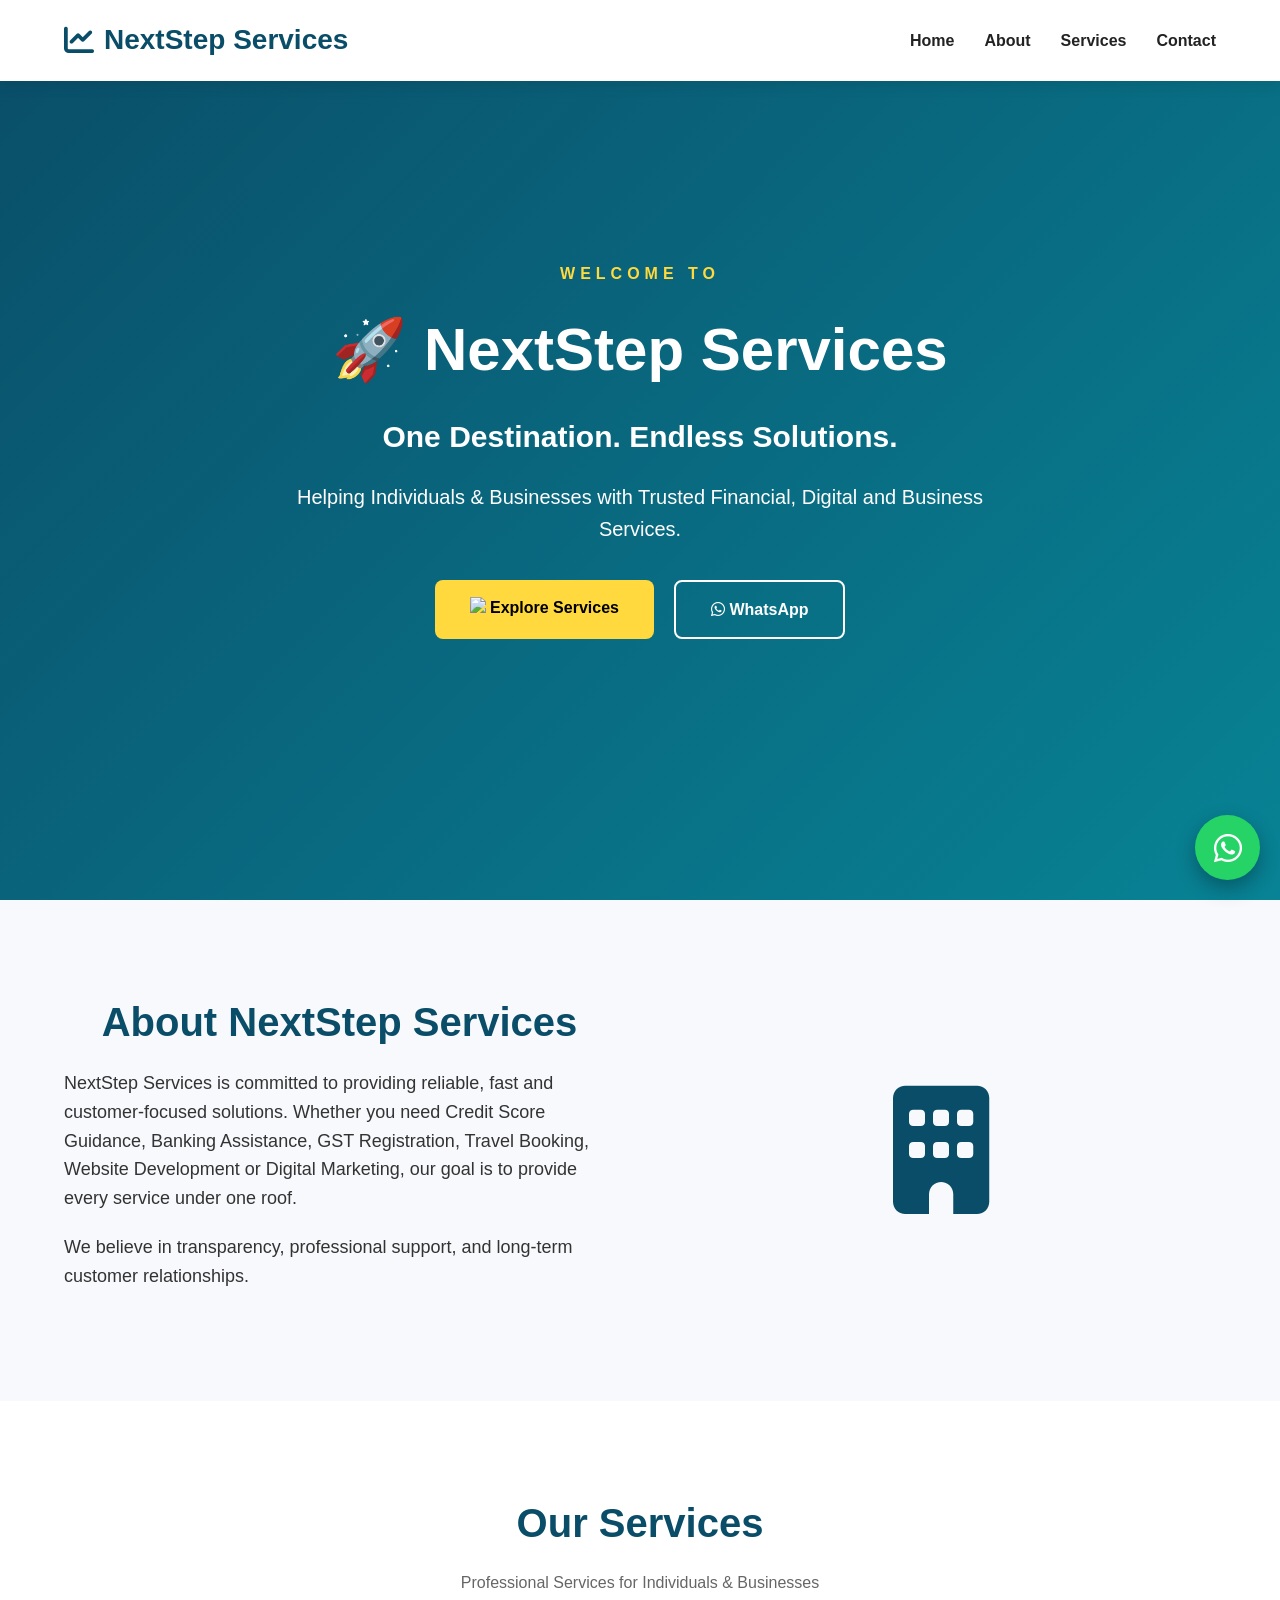
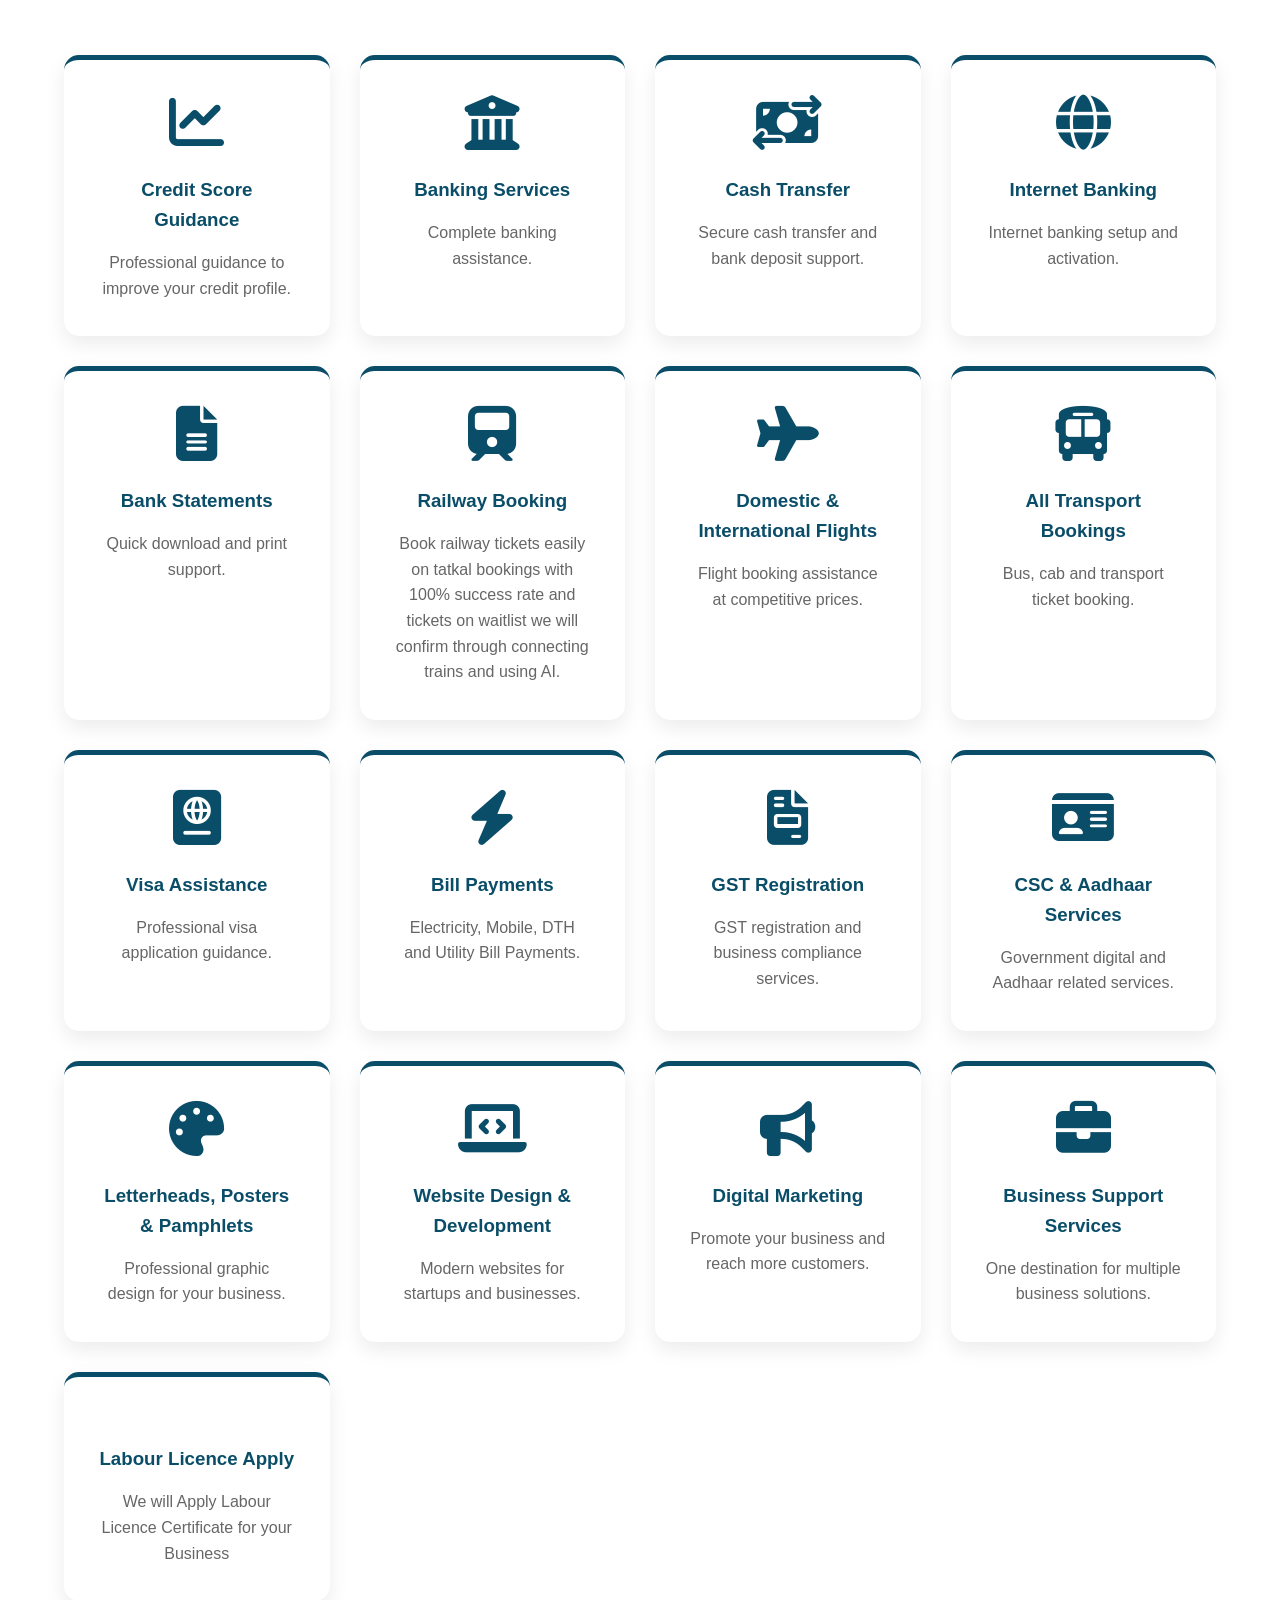
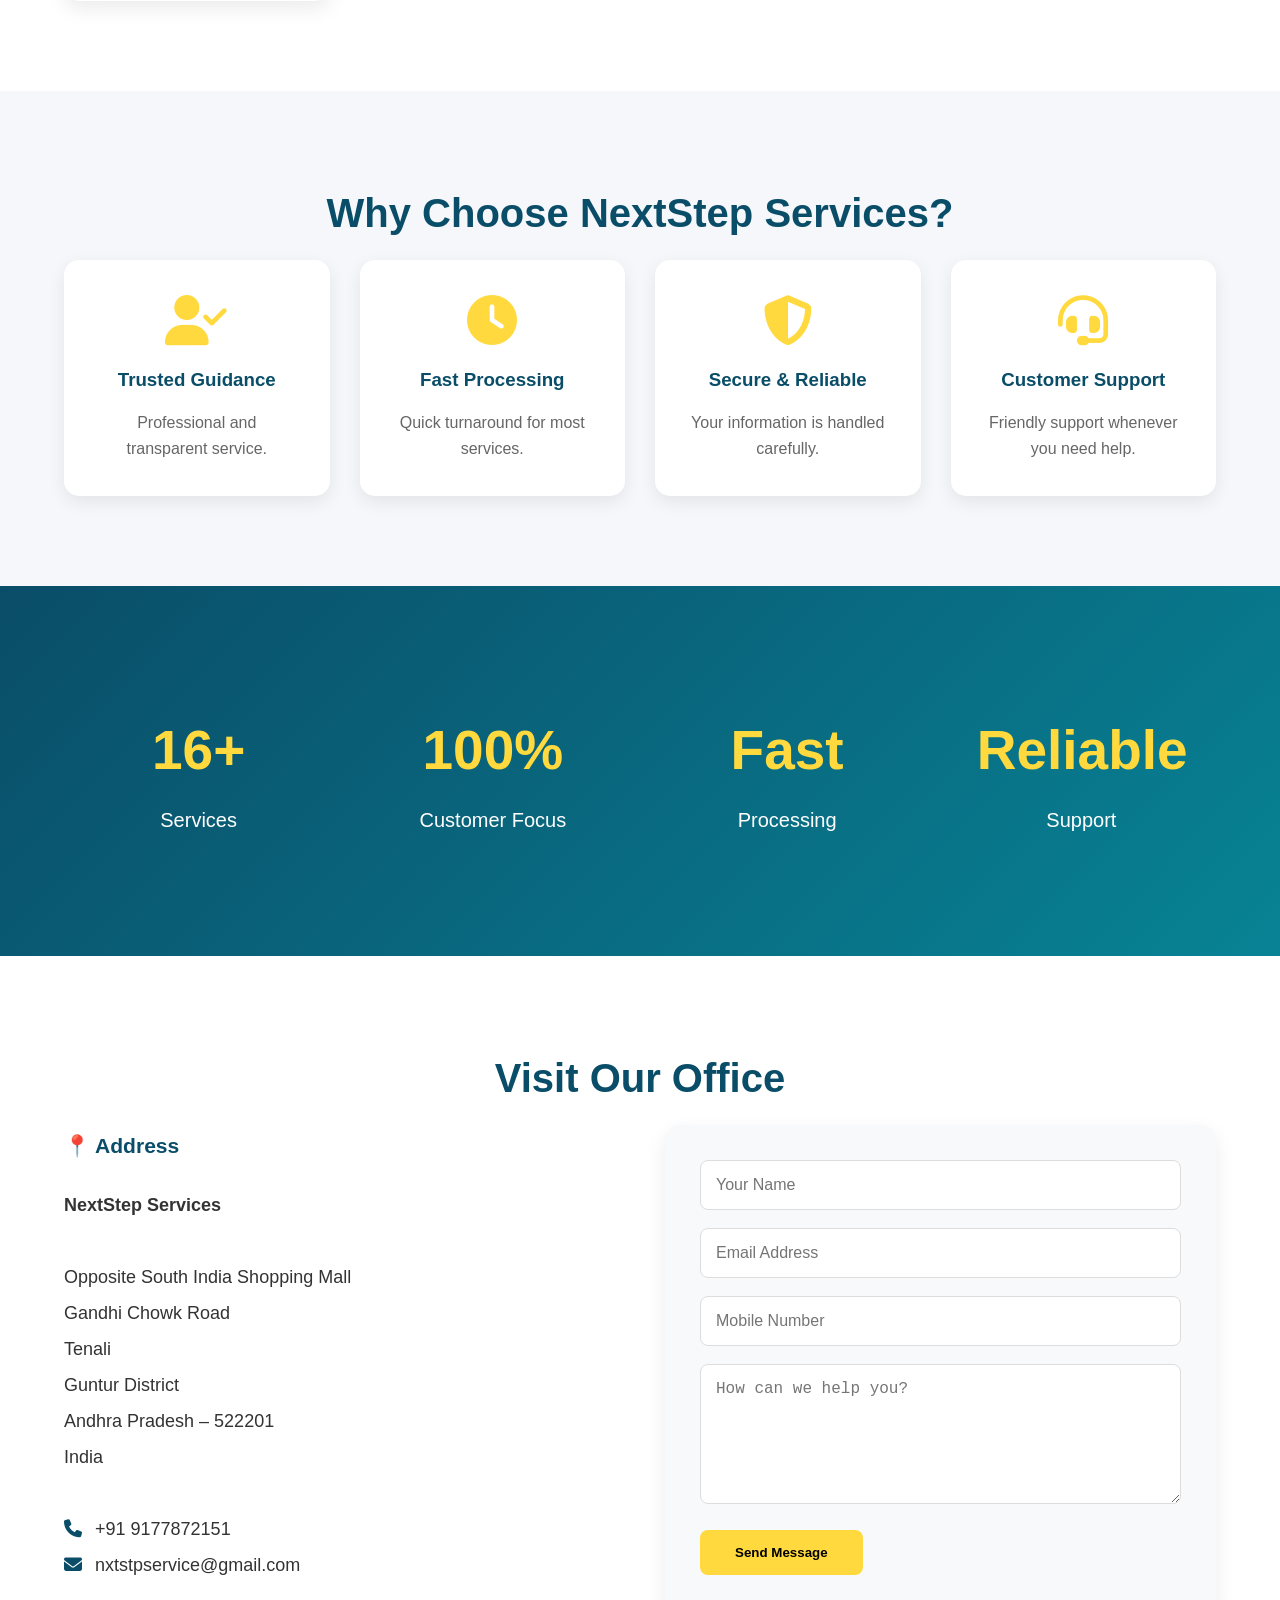
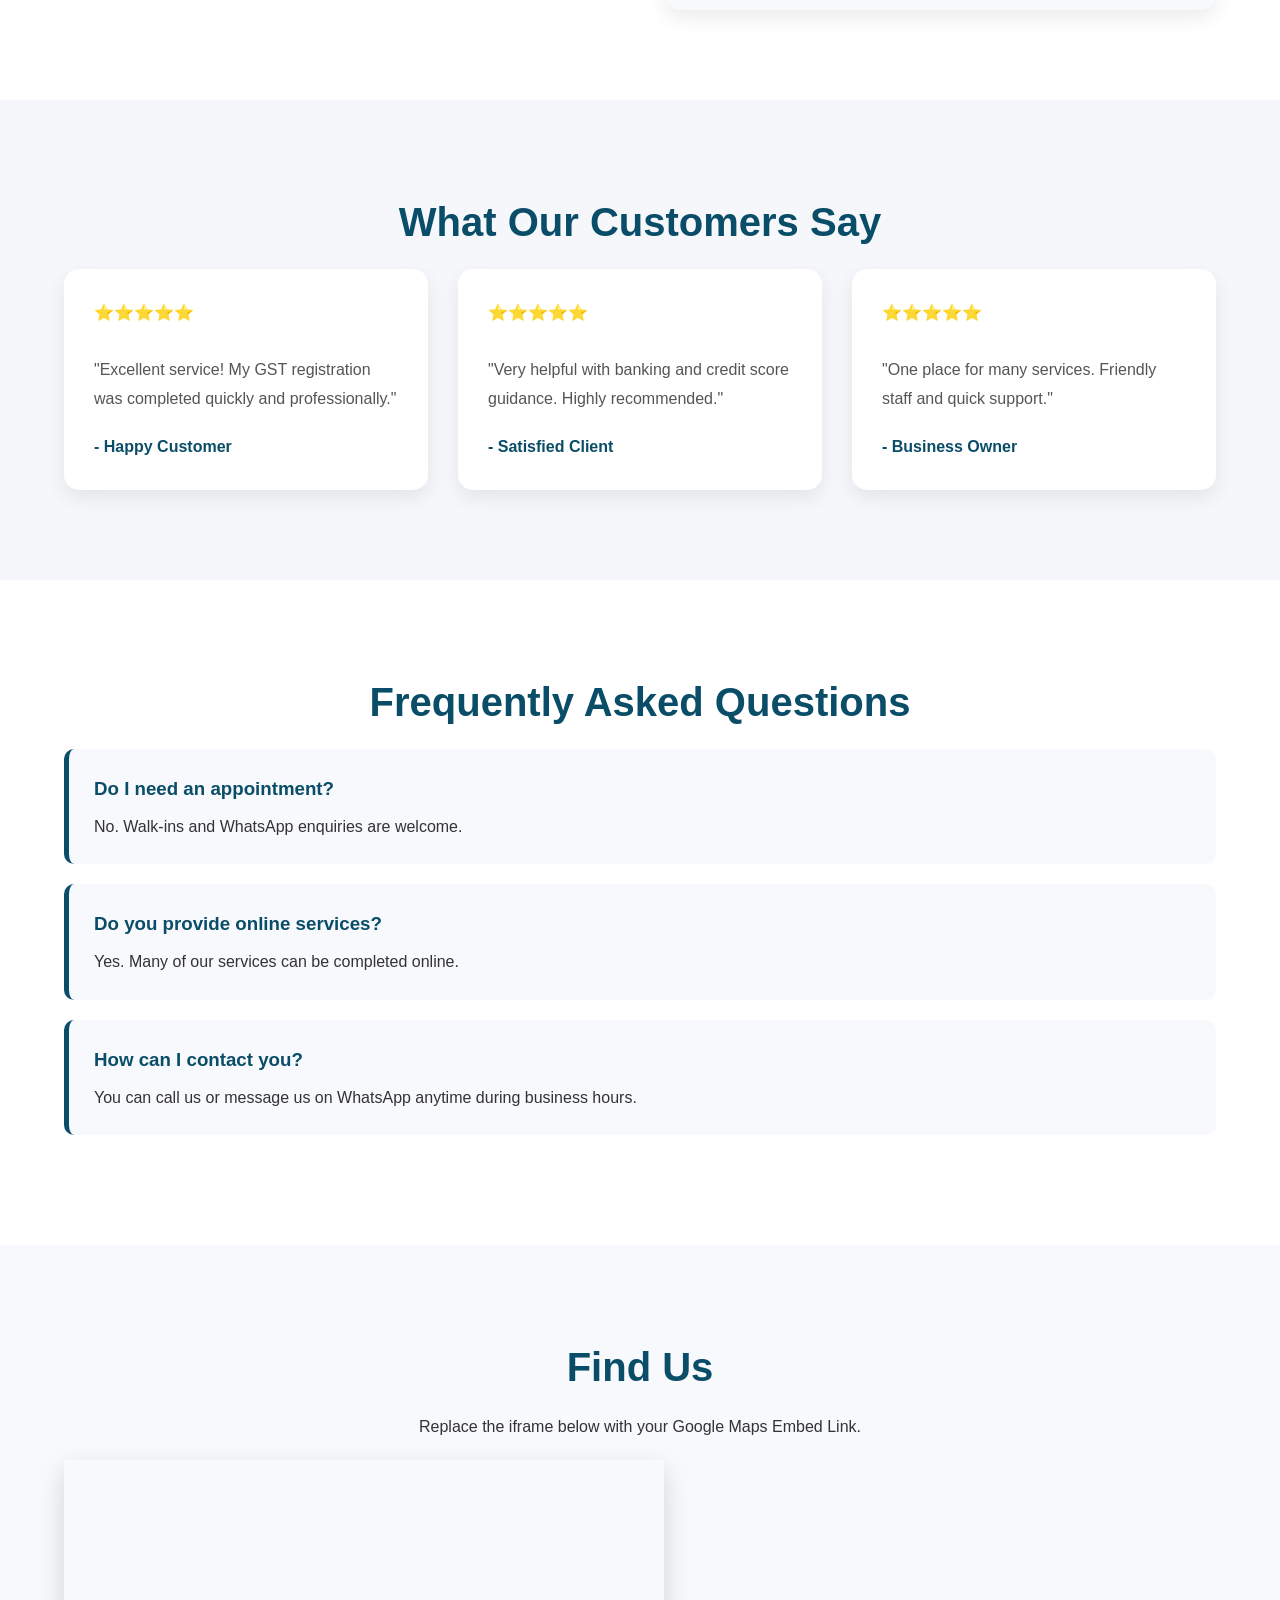
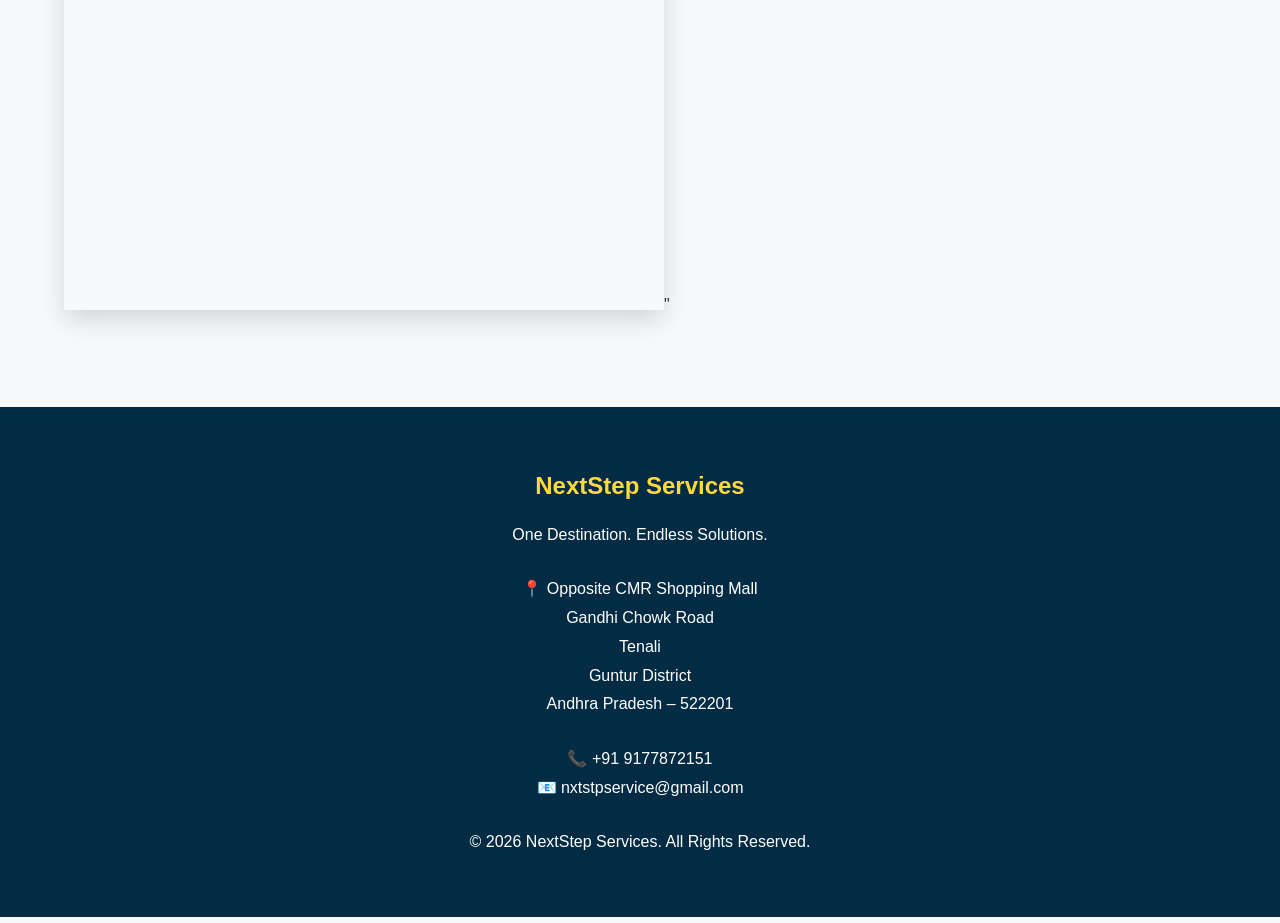
==== index.html @ 7cd2a440 "Update index.html" ====
<!DOCTYPE html>
<html lang="en">

<head>

    <meta charset="UTF-8">

    <meta name="viewport" content="width=device-width, initial-scale=1.0">

    <title>NextStep Services | One Destination. Endless Solutions.</title>

    <meta name="description"
        content="NextStep Services provides Credit Score Guidance, Banking Services, GST Registration, Railway & Flight Booking, Website Development, Digital Marketing and many more business solutions.">

    <meta name="keywords"
        content="Credit Score, Banking, GST, Website, Digital Marketing, Railway Booking, Flight Booking, Aadhaar, CSC">

    <meta name="author" content="NextStep Services">

    <link rel="stylesheet" href="style.css">

    <link rel="stylesheet"
        href="https://cdnjs.cloudflare.com/ajax/libs/font-awesome/6.6.0/css/all.min.css">

</head>

<body>

<header class="header">

<div class="container">

<div class="logo">

<i class="fa-solid fa-chart-line"></i>

<h2>NextStep Services</h2>

</div>

<nav class="navbar">

<ul>

<li><a href="#home">Home</a></li>

<li><a href="#about">About</a></li>

<li><a href="#services">Services</a></li>

<li><a href="#contact">Contact</a></li>

</ul>

</nav>

<div class="menu-btn">

<i class="fa-solid fa-bars"></i>

</div>

</div>

</header>

<section class="hero" id="home">

<div class="hero-content">

<h4>WELCOME TO</h4>

<h1>🚀 NextStep Services</h1>

<h3>One Destination. Endless Solutions.</h3>

<p>

Helping Individuals & Businesses with Trusted Financial,

Digital and Business Services.

</p>

<div class="hero-buttons">

<a href="#services" class="btn">
<img src="nextstep/officelogo.png">
Explore Services

</a>

<a href="https://wa.me/919177872151?text=Hello%20NextStep%20Services,%20I%20need%20information."

class="btn btn-outline">

<i class="fa-brands fa-whatsapp"></i>

WhatsApp

</a>

</div>

</div>

</section>

<section class="about" id="about">

<div class="container">

<div class="about-text">

<h2>About NextStep Services</h2>

<p>

NextStep Services is committed to providing reliable,

fast and customer-focused solutions.

Whether you need Credit Score Guidance,

Banking Assistance,

GST Registration,

Travel Booking,

Website Development

or Digital Marketing,

our goal is to provide every service under one roof.

</p>

<p>

We believe in transparency,

professional support,

and long-term customer relationships.

</p>

</div>

<div class="about-image">

<i class="fa-solid fa-building fa-8x"></i>

</div>

</div>

</section>

<section class="services" id="services">

<div class="container">

<h2>Our Services</h2>

<p class="section-subtitle">

Professional Services for Individuals & Businesses

</p>

<div class="services-grid">

<div class="service-card">

<i class="fa-solid fa-chart-line"></i>

<h3>Credit Score Guidance</h3>

<p>

Professional guidance to improve your credit profile.

</p>

</div>

<div class="service-card">

<i class="fa-solid fa-building-columns"></i>

<h3>Banking Services</h3>

<p>

Complete banking assistance.

</p>

</div>

<div class="service-card">

<i class="fa-solid fa-money-bill-transfer"></i>

<h3>Cash Transfer</h3>

<p>

Secure cash transfer and bank deposit support.

</p>

</div>

<div class="service-card">

<i class="fa-solid fa-globe"></i>

<h3>Internet Banking</h3>

<p>

Internet banking setup and activation.

</p>

</div>

<div class="service-card">

<i class="fa-solid fa-file-lines"></i>

<h3>Bank Statements</h3>

<p>

Quick download and print support.

</p>

</div>

<div class="service-card">

<i class="fa-solid fa-train"></i>

<h3>Railway Booking</h3>

<p>

Book railway tickets easily
on tatkal bookings with 100% success rate and
tickets on waitlist we will confirm
through connecting trains and using AI.

</p>

</div>
<div class="service-card">

    <i class="fa-solid fa-plane"></i>

    <h3>Domestic & International Flights</h3>

    <p>
        Flight booking assistance at competitive prices.
    </p>

</div>

<div class="service-card">

    <i class="fa-solid fa-bus"></i>

    <h3>All Transport Bookings</h3>

    <p>
        Bus, cab and transport ticket booking.
    </p>

</div>

<div class="service-card">

    <i class="fa-solid fa-passport"></i>

    <h3>Visa Assistance</h3>

    <p>
        Professional visa application guidance.
    </p>

</div>

<div class="service-card">

    <i class="fa-solid fa-bolt"></i>

    <h3>Bill Payments</h3>

    <p>
        Electricity, Mobile, DTH and Utility Bill Payments.
    </p>

</div>

<div class="service-card">

    <i class="fa-solid fa-file-invoice"></i>

    <h3>GST Registration</h3>

    <p>
        GST registration and business compliance services.
    </p>

</div>

<div class="service-card">

    <i class="fa-solid fa-id-card"></i>

    <h3>CSC & Aadhaar Services</h3>

    <p>
        Government digital and Aadhaar related services.
    </p>

</div>

<div class="service-card">

    <i class="fa-solid fa-palette"></i>

    <h3>Letterheads, Posters & Pamphlets</h3>

    <p>
        Professional graphic design for your business.
    </p>

</div>

<div class="service-card">

    <i class="fa-solid fa-laptop-code"></i>

    <h3>Website Design & Development</h3>

    <p>
        Modern websites for startups and businesses.
    </p>

</div>

<div class="service-card">

    <i class="fa-solid fa-bullhorn"></i>

    <h3>Digital Marketing</h3>

    <p>
        Promote your business and reach more customers.
    </p>

</div>

<div class="service-card">

    <i class="fa-solid fa-briefcase"></i>

    <h3>Business Support Services</h3>

    <p>
        One destination for multiple business solutions.
    </p>
</div>
    
<div class="service-card">

<i class="fa-solid fa-helmet-saftey"></i>

<h3>Labour Licence Apply</h3>
    
<p>
    We will Apply Labour Licence 
    Certificate for your Business 
   </p>
</div>

</div>

</div>

</section>

<section class="why-us">

<div class="container">

<h2>Why Choose NextStep Services?</h2>

<div class="why-grid">

<div class="why-card">

<i class="fa-solid fa-user-check"></i>

<h3>Trusted Guidance</h3>

<p>Professional and transparent service.</p>

</div>

<div class="why-card">

<i class="fa-solid fa-clock"></i>

<h3>Fast Processing</h3>

<p>Quick turnaround for most services.</p>

</div>

<div class="why-card">

<i class="fa-solid fa-shield-halved"></i>

<h3>Secure & Reliable</h3>

<p>Your information is handled carefully.</p>

</div>

<div class="why-card">

<i class="fa-solid fa-headset"></i>

<h3>Customer Support</h3>

<p>Friendly support whenever you need help.</p>

</div>

</div>

</div>

</section>

<section class="stats">

<div class="container">

<div class="stat-box">

<h2>16+</h2>

<p>Services</p>

</div>

<div class="stat-box">

<h2>100%</h2>

<p>Customer Focus</p>

</div>

<div class="stat-box">

<h2>Fast</h2>

<p>Processing</p>

</div>

<div class="stat-box">

<h2>Reliable</h2>

<p>Support</p>

</div>

</div>

</section>

<section class="contact" id="contact">

<div class="container">

<h2>Visit Our Office</h2>

<div class="contact-grid">

<div class="contact-info">

<h3>📍 Address</h3>

<p>

<strong>NextStep Services</strong><br><br>

Opposite South India Shopping Mall<br>

Gandhi Chowk Road<br>

Tenali<br>

Guntur District<br>

Andhra Pradesh – 522201<br>

India

</p>

<br>

<p>

<i class="fa-solid fa-phone"></i>

+91 9177872151

</p>

<p>

<i class="fa-solid fa-envelope"></i>

nxtstpservice@gmail.com

</p>

</div>

<div class="contact-form">

<form>

<input type="text" placeholder="Your Name">

<input type="email" placeholder="Email Address">

<input type="tel" placeholder="Mobile Number">

<textarea rows="6" placeholder="How can we help you?"></textarea>

<button type="submit" class="btn">

Send Message

</button>

</form>

</div>

</div>

</div>

</section>
<!-- Testimonials -->

<section class="testimonials">

<div class="container">

<h2>What Our Customers Say</h2>

<div class="testimonial-grid">

<div class="testimonial-card">

<p>
⭐⭐⭐⭐⭐
<br><br>
"Excellent service! My GST registration was completed quickly and professionally."
</p>

<h4>- Happy Customer</h4>

</div>

<div class="testimonial-card">

<p>
⭐⭐⭐⭐⭐
<br><br>
"Very helpful with banking and credit score guidance. Highly recommended."
</p>

<h4>- Satisfied Client</h4>

</div>

<div class="testimonial-card">

<p>
⭐⭐⭐⭐⭐
<br><br>
"One place for many services. Friendly staff and quick support."
</p>

<h4>- Business Owner</h4>

</div>

</div>

</div>

</section>

<!-- FAQ -->

<section class="faq">

<div class="container">

<h2>Frequently Asked Questions</h2>

<div class="faq-item">

<h3>Do I need an appointment?</h3>

<p>No. Walk-ins and WhatsApp enquiries are welcome.</p>

</div>

<div class="faq-item">

<h3>Do you provide online services?</h3>

<p>Yes. Many of our services can be completed online.</p>

</div>

<div class="faq-item">

<h3>How can I contact you?</h3>

<p>You can call us or message us on WhatsApp anytime during business hours.</p>

</div>

</div>

</section>

<!-- Google Maps -->

<section class="map">

<div class="container">

<h2>Find Us</h2>

<p style="text-align:center;margin-bottom:20px;">
Replace the iframe below with your Google Maps Embed Link.
</p>

<iframe

src="https://www.google.com/maps/embed?pb=!1m18!1m12!1m3!1d239.41814450536015!2d80.65019622445107!3d16.236353128249597!2m3!1f0!2f0!3f0!3m2!1i1024!2i768!4f13.1!3m3!1m2!1s0x3a4a0794a7292849%3A0xc14060436b90afef!2sNextstep%20Services!5e0!3m2!1sen!2sin!4v1786428287314!5m2!1sen!2sin"
    width="600"
    height="450" 
    style="border:0;"
    allowfullscreen="" 
    loading="lazy" 
    referrerpolicy="strict-origin-when-cross-origin
    "></iframe>"



</div>

</section>

<!-- Footer -->

<footer>

<div class="container">

<h2>NextStep Services</h2>

<p>

One Destination. Endless Solutions.

</p>

<br>

<p>

📍 Opposite CMR Shopping Mall

<br>

Gandhi Chowk Road

<br>

Tenali

<br>

Guntur District

<br>

Andhra Pradesh – 522201

</p>

<br>

<p>

📞 +91 9177872151

</p>

<p>

📧 nxtstpservice@gmail.com

</p>

<br>

<p>

© 2026 NextStep Services

</p>

</div>

</footer>

<!-- Floating WhatsApp -->

<a href="https://wa.me/919177872151?text=Hello%20NextStep%20Services,%20I%20need%20information."

class="whatsapp">

<i class="fa-brands fa-whatsapp"></i>

</a>

<!-- Scroll To Top -->

<button id="topBtn">

<i class="fa-solid fa-arrow-up"></i>

</button>

<script src="script.js"></script>

</body>

</html>
---- style.css ----
/* ==========================================
   NEXTSTEP SERVICES
   STYLE.CSS - PART 2A
========================================== */

*{
    margin:0;
    padding:0;
    box-sizing:border-box;
    scroll-behavior:smooth;
}

body{
    font-family:Arial, Helvetica, sans-serif;
    background:#f7f9fc;
    color:#333;
    line-height:1.6;
}

/* Container */

.container{
    width:90%;
    max-width:1200px;
    margin:auto;
}

/* Header */

.header{

    position:fixed;

    top:0;

    width:100%;

    background:white;

    box-shadow:0 3px 15px rgba(0,0,0,.1);

    z-index:1000;

}

.header .container{

    display:flex;

    justify-content:space-between;

    align-items:center;

    padding:18px 0;

}

.logo{

    display:flex;

    align-items:center;

    gap:10px;

}

.logo i{

    color:#0A4D68;

    font-size:30px;

}

.logo h2{

    color:#0A4D68;

    font-size:28px;

}

/* Navigation */

.navbar ul{

    display:flex;

    list-style:none;

    gap:30px;

}

.navbar a{

    text-decoration:none;

    color:#222;

    font-weight:bold;

    transition:.3s;

}

.navbar a:hover{

    color:#0A4D68;

}

.menu-btn{

    display:none;

    font-size:30px;

    cursor:pointer;

}

/* Hero */

.hero{

    min-height:100vh;

    display:flex;

    justify-content:center;

    align-items:center;

    text-align:center;

    background:linear-gradient(135deg,#0A4D68,#088395);

    color:white;

    padding:120px 20px;

}

.hero h4{

    letter-spacing:5px;

    margin-bottom:15px;

    color:#FFD93D;

}

.hero h1{

    font-size:60px;

    margin-bottom:15px;

}

.hero h3{

    font-size:30px;

    margin-bottom:20px;

}

.hero p{

    max-width:700px;

    margin:auto;

    margin-bottom:35px;

    font-size:20px;

}

/* Buttons */

.hero-buttons{

    display:flex;

    justify-content:center;

    gap:20px;

    flex-wrap:wrap;

}

.btn{

    display:inline-block;

    padding:15px 35px;

    background:#FFD93D;

    color:black;

    text-decoration:none;

    border-radius:8px;

    font-weight:bold;

    transition:.3s;

    border:none;

    cursor:pointer;

}

.btn:hover{

    background:white;

    transform:translateY(-5px);

}

.btn-outline{

    background:transparent;

    border:2px solid white;

    color:white;

}

.btn-outline:hover{

    background:white;

    color:#0A4D68;

}

/* Section */

section{

    padding:90px 0;

}

section h2{

    text-align:center;

    color:#0A4D68;

    font-size:40px;

    margin-bottom:15px;

}

.section-subtitle{

    text-align:center;

    color:#666;

    margin-bottom:60px;

}

/* About */

.about .container{

    display:grid;

    grid-template-columns:1fr 1fr;

    gap:50px;

    align-items:center;

}

.about-text p{

    margin-bottom:20px;

    font-size:18px;

}

.about-image{

    text-align:center;

    color:#0A4D68;

}
/* ==========================================
   NEXTSTEP SERVICES
   STYLE.CSS - PART 2B
========================================== */

/* Services */

.services{
    background:#ffffff;
}

.services-grid{
    display:grid;
    grid-template-columns:repeat(auto-fit,minmax(260px,1fr));
    gap:30px;
}

.service-card{

    background:white;

    padding:35px;

    border-radius:15px;

    text-align:center;

    box-shadow:0 8px 20px rgba(0,0,0,.08);

    transition:.35s;

    border-top:5px solid #0A4D68;

}

.service-card:hover{

    transform:translateY(-12px);

    box-shadow:0 20px 35px rgba(0,0,0,.15);

}

.service-card i{

    font-size:55px;

    color:#0A4D68;

    margin-bottom:25px;

}

.service-card:hover i{

    color:#FFD93D;

    transform:scale(1.1);

    transition:.3s;

}

.service-card h3{

    margin-bottom:15px;

    color:#0A4D68;

}

.service-card p{

    color:#666;

}

/* Why Choose Us */

.why-us{

    background:#f5f7fa;

}

.why-grid{

    display:grid;

    grid-template-columns:repeat(auto-fit,minmax(250px,1fr));

    gap:30px;

}

.why-card{

    background:white;

    border-radius:15px;

    padding:35px;

    text-align:center;

    box-shadow:0 6px 18px rgba(0,0,0,.08);

    transition:.3s;

}

.why-card:hover{

    background:#0A4D68;

    color:white;

    transform:translateY(-10px);

}

.why-card i{

    font-size:50px;

    color:#FFD93D;

    margin-bottom:20px;

}

.why-card:hover h3,
.why-card:hover p{

    color:white;

}

.why-card h3{

    margin-bottom:15px;

    color:#0A4D68;

}

.why-card p{

    color:#666;

}

/* Statistics */

.stats{

    background:linear-gradient(135deg,#0A4D68,#088395);

    color:white;

}

.stats .container{

    display:grid;

    grid-template-columns:repeat(auto-fit,minmax(220px,1fr));

    gap:25px;

}

.stat-box{

    text-align:center;

    padding:30px;

}

.stat-box h2{

    color:#FFD93D;

    font-size:55px;

    margin-bottom:10px;

}

.stat-box p{

    font-size:20px;

}

/* Contact */

.contact{

    background:white;

}

.contact-grid{

    display:grid;

    grid-template-columns:1fr 1fr;

    gap:50px;

    align-items:start;

}

.contact-info{

    font-size:18px;

    line-height:2;

}

.contact-info h3{

    color:#0A4D68;

    margin-bottom:20px;

}

.contact-info i{

    color:#0A4D68;

    margin-right:8px;

}

.contact-form{

    background:#f8f9fa;

    padding:35px;

    border-radius:15px;

    box-shadow:0 8px 20px rgba(0,0,0,.08);

}

.contact-form input,
.contact-form textarea{

    width:100%;

    padding:15px;

    margin-bottom:18px;

    border:1px solid #ddd;

    border-radius:8px;

    font-size:16px;

    outline:none;

}

.contact-form input:focus,
.contact-form textarea:focus{

    border-color:#0A4D68;

}
/* ==========================================
   NEXTSTEP SERVICES
   STYLE.CSS - PART 2C
========================================== */

/* Testimonials */

.testimonials{
    background:#f5f7fa;
}

.testimonial-grid{
    display:grid;
    grid-template-columns:repeat(auto-fit,minmax(300px,1fr));
    gap:30px;
}

.testimonial-card{
    background:white;
    padding:30px;
    border-radius:15px;
    box-shadow:0 8px 20px rgba(0,0,0,.08);
    transition:.3s;
}

.testimonial-card:hover{
    transform:translateY(-8px);
}

.testimonial-card h4{
    color:#0A4D68;
    margin-top:20px;
}

.testimonial-card p{
    color:#555;
    line-height:1.8;
}

/* FAQ */

.faq{
    background:white;
}

.faq-item{
    background:#f7f9fc;
    padding:25px;
    margin-bottom:20px;
    border-left:5px solid #0A4D68;
    border-radius:10px;
}

.faq-item h3{
    color:#0A4D68;
    margin-bottom:10px;
}

/* Map */

.map iframe{
    box-shadow:0 10px 25px rgba(0,0,0,.15);
}

/* Footer */

footer{
    background:#032B44;
    color:white;
    text-align:center;
    padding:60px 20px;
}

footer h2{
    color:#FFD93D;
    margin-bottom:15px;
}

footer p{
    line-height:1.8;
}

/* Floating WhatsApp */

.whatsapp{
    position:fixed;
    right:20px;
    bottom:20px;
    width:65px;
    height:65px;
    background:#25D366;
    color:white;
    border-radius:50%;
    display:flex;
    justify-content:center;
    align-items:center;
    font-size:32px;
    text-decoration:none;
    box-shadow:0 8px 20px rgba(0,0,0,.3);
    z-index:999;
    transition:.3s;
}

.whatsapp:hover{
    transform:scale(1.1);
}

/* Scroll To Top */

#topBtn{
    position:fixed;
    left:20px;
    bottom:20px;
    width:55px;
    height:55px;
    border:none;
    border-radius:50%;
    background:#0A4D68;
    color:white;
    cursor:pointer;
    font-size:20px;
    box-shadow:0 5px 15px rgba(0,0,0,.25);
    transition:.3s;
}

#topBtn:hover{
    background:#FFD93D;
    color:black;
}

/* Responsive */

@media(max-width:992px){

.about .container,
.contact-grid{

grid-template-columns:1fr;

text-align:center;

}

.navbar{

display:none;

}

.menu-btn{

display:block;

}

.hero h1{

font-size:45px;

}

.hero h3{

font-size:24px;

}

}

@media(max-width:768px){

.hero{

padding:100px 20px;

}

.hero h1{

font-size:36px;

}

.hero h3{

font-size:22px;

}

.hero p{

font-size:17px;

}

.logo h2{

font-size:22px;

}

section h2{

font-size:30px;

}

.btn{

width:100%;

max-width:300px;

}

.hero-buttons{

flex-direction:column;

align-items:center;

}

}

@media(max-width:480px){

.hero h1{

font-size:30px;

}

.hero h3{

font-size:20px;

}

.service-card,
.why-card,
.testimonial-card{

padding:25px;

}

}

/* Simple Fade Animation */

.service-card,
.why-card,
.stat-box,
.testimonial-card{

animation:fadeUp .8s ease;

}

@keyframes fadeUp{

from{

opacity:0;

transform:translateY(30px);

}

to{

opacity:1;

transform:translateY(0);

}

}
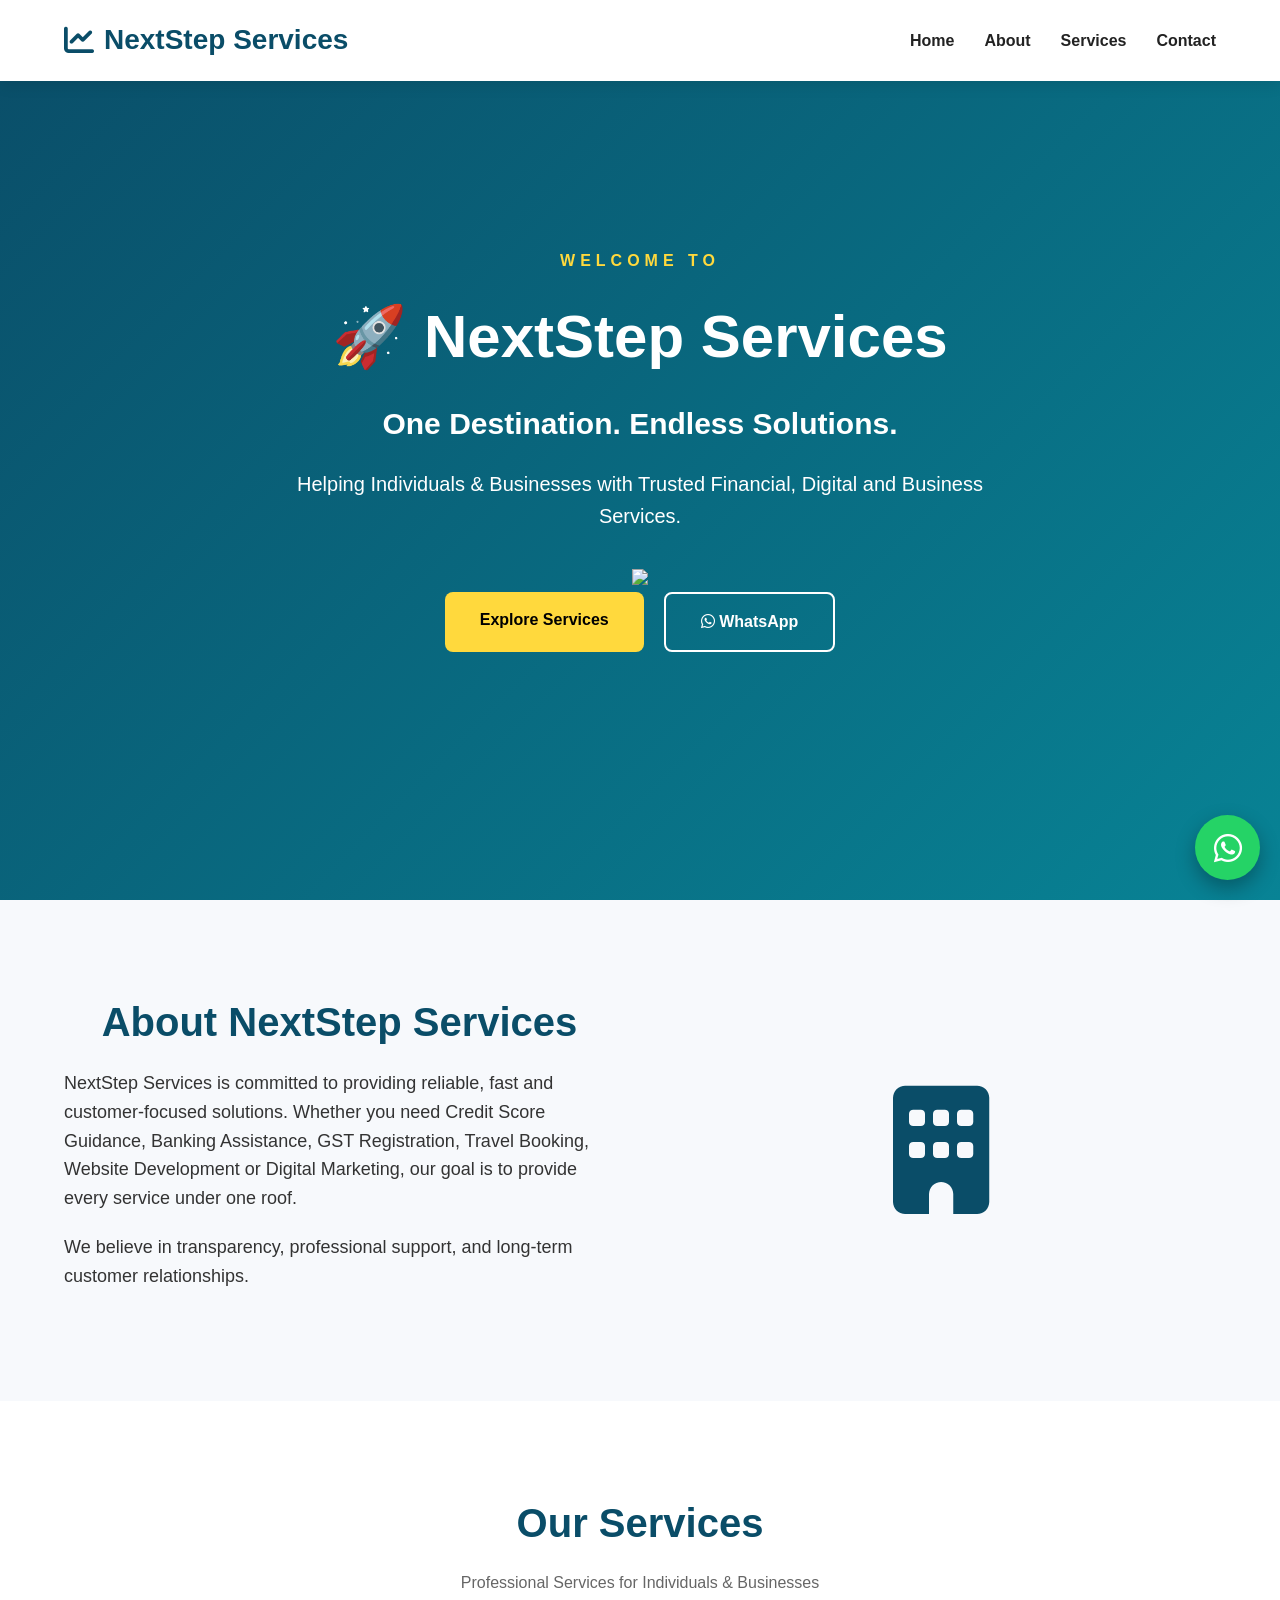
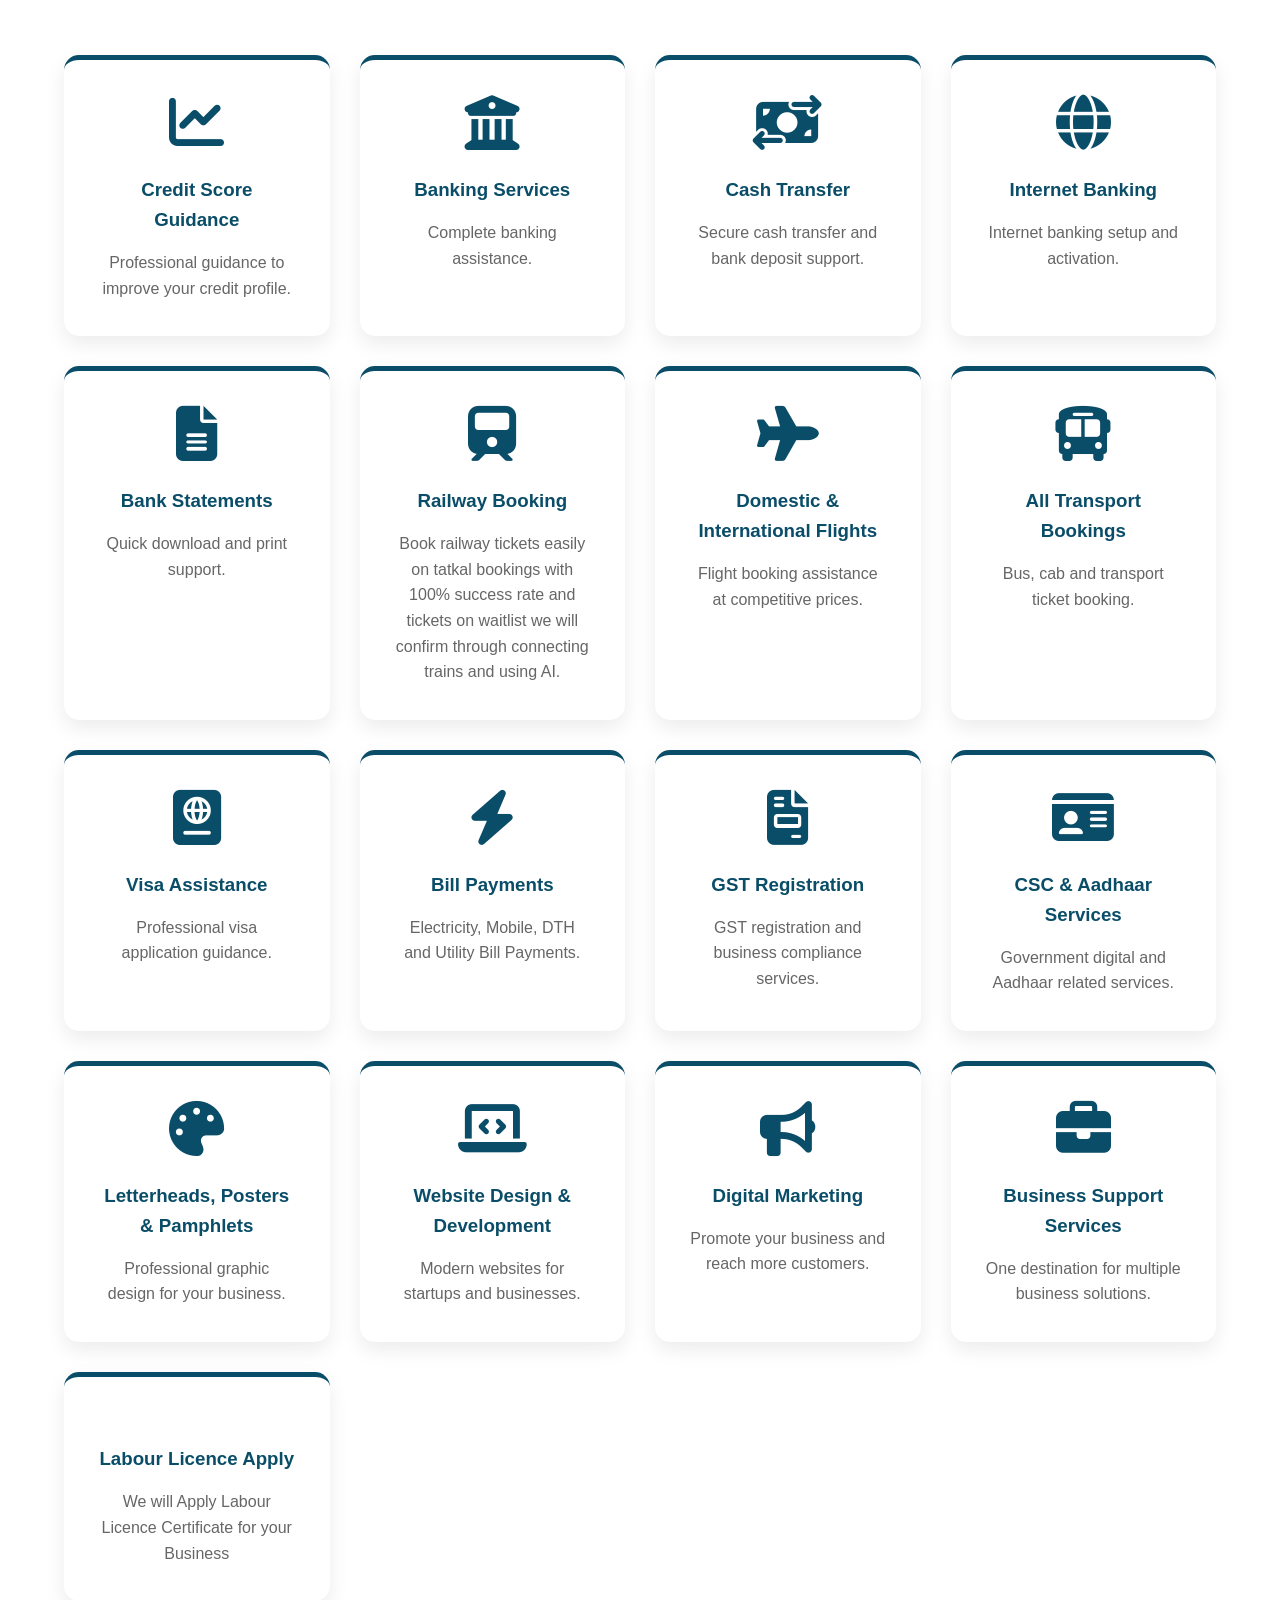
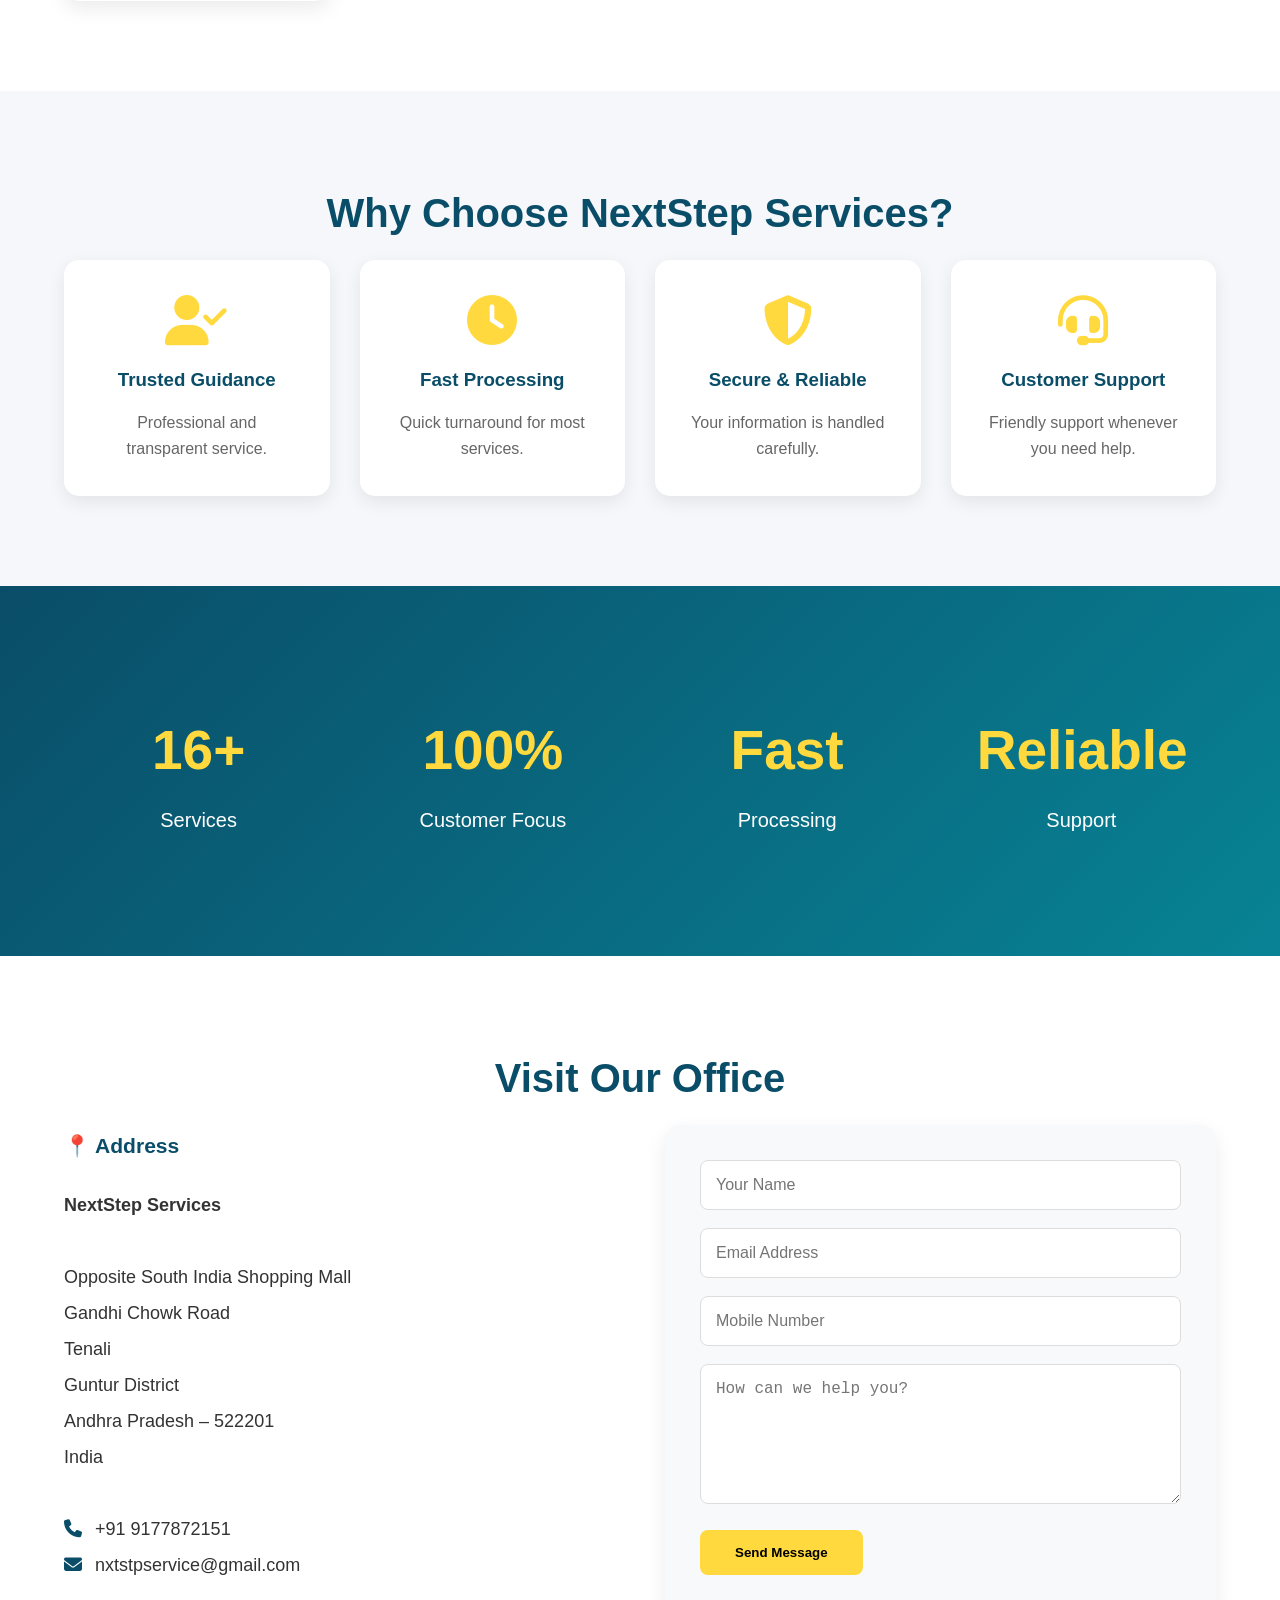
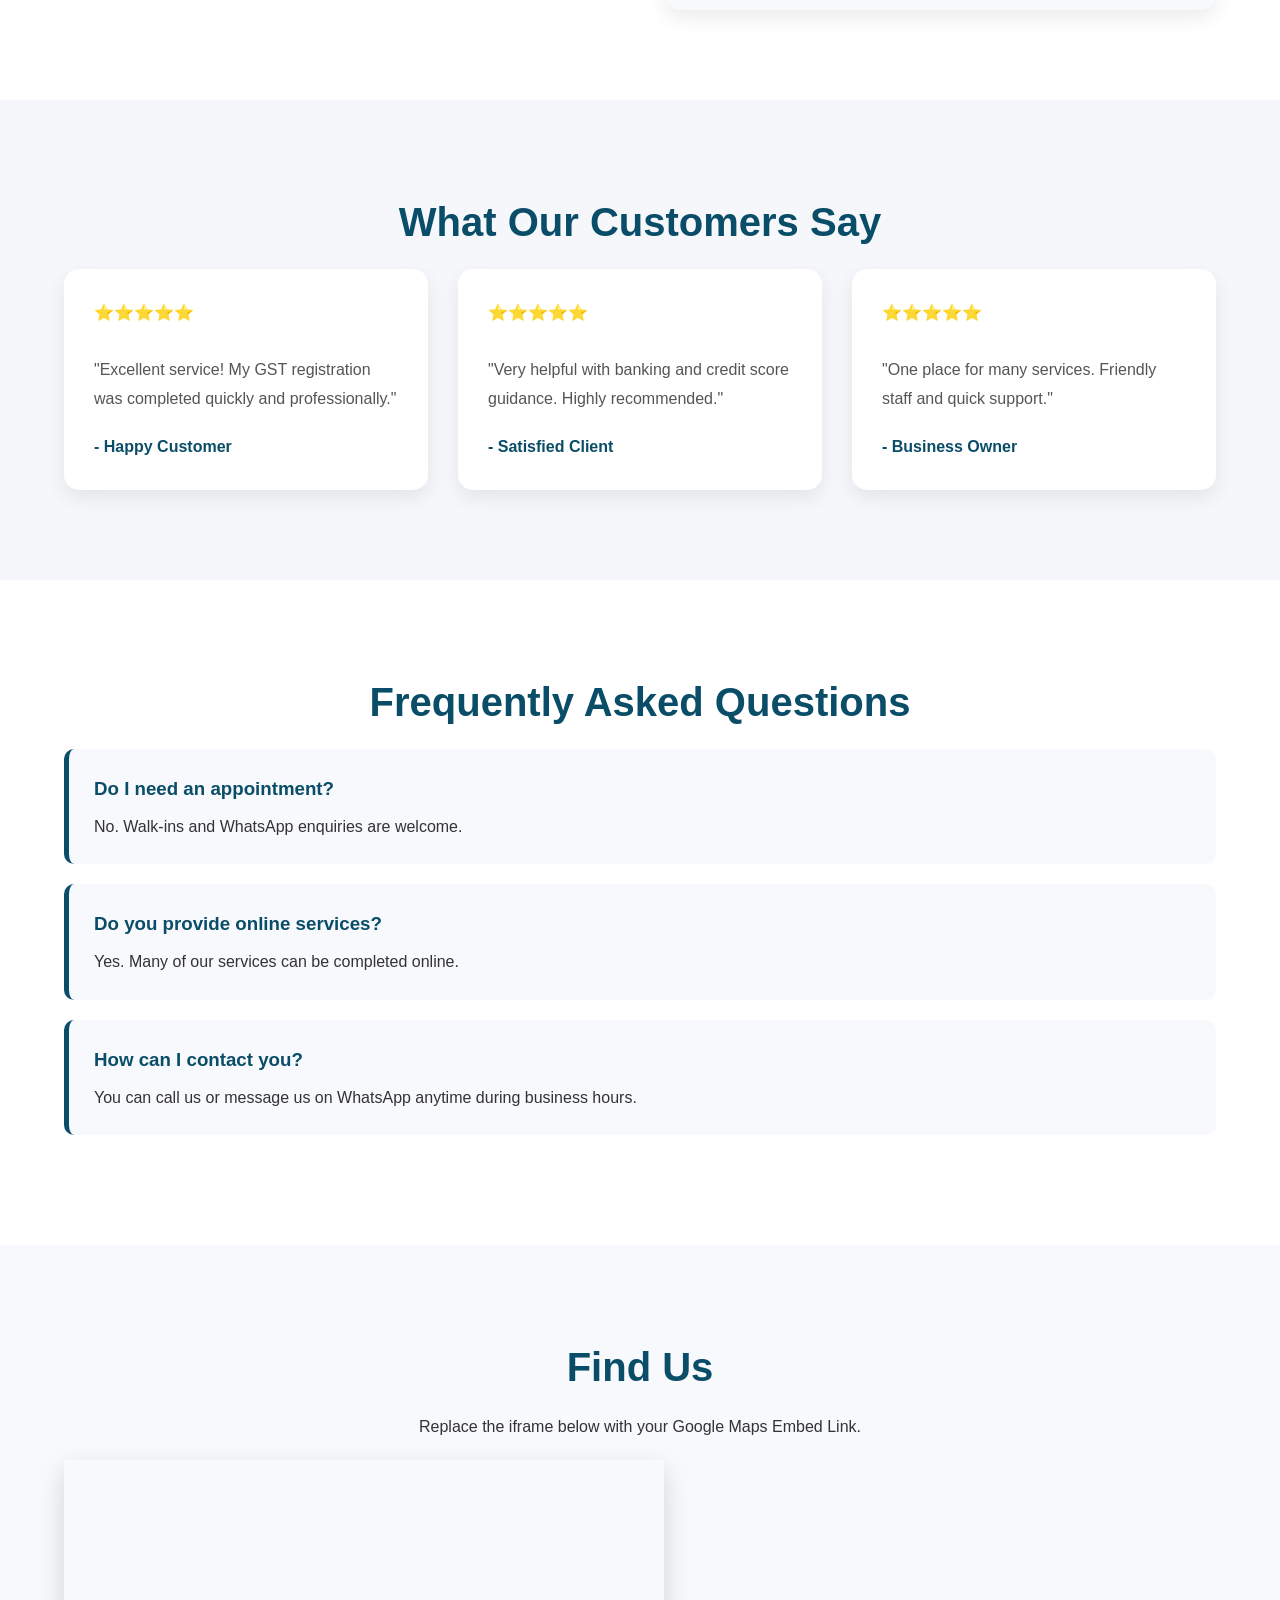
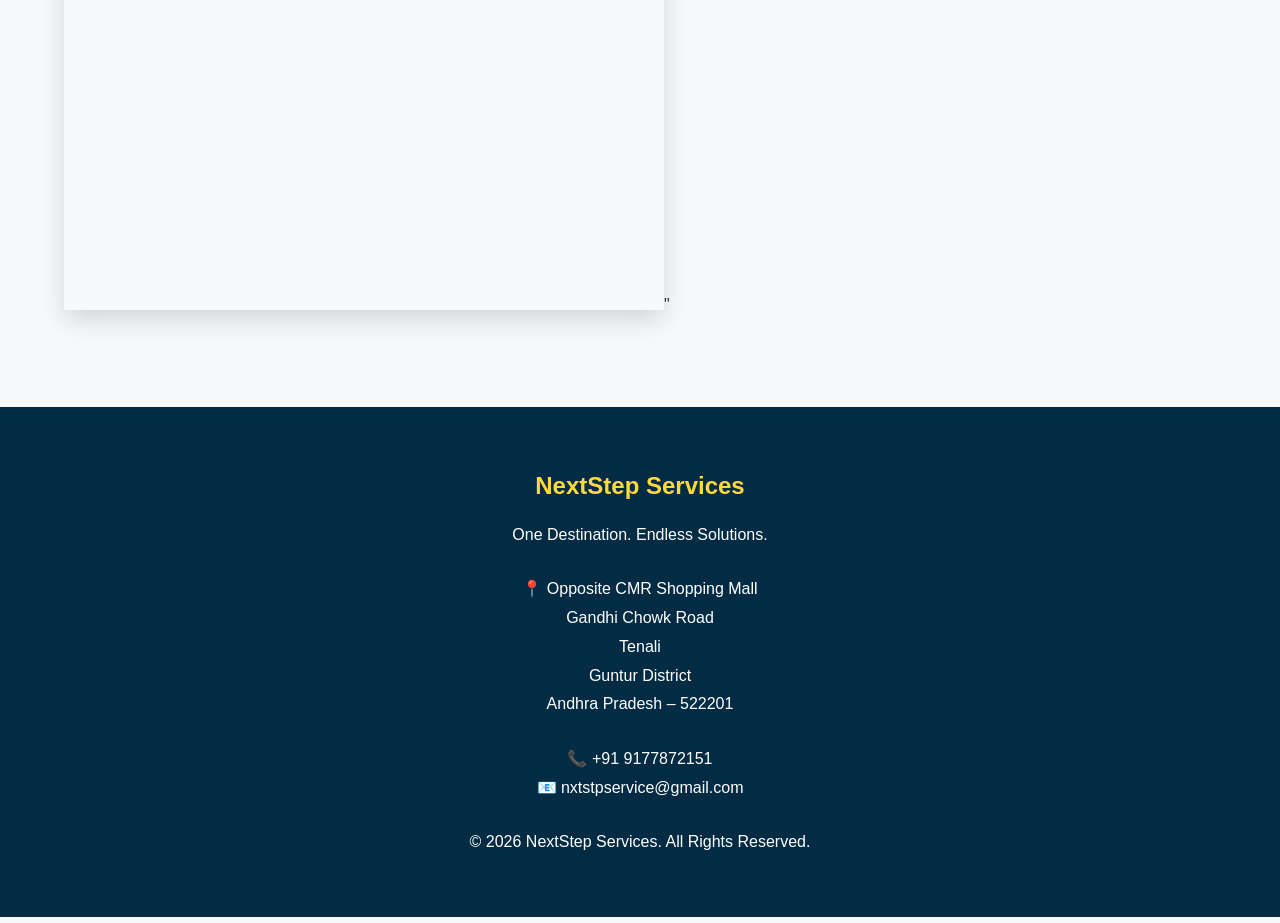
==== commit 0edb6f99: "Update index.html" ====
--- a/index.html
+++ b/index.html
@@ -81,11 +81,11 @@
 Digital and Business Services.
 
 </p>
-
+<img src="C:\Users\jaya bharathi\OneDrive\Desktop\nextstep\officelogo.png">
 <div class="hero-buttons">
 
 <a href="#services" class="btn">
-<img src="nextstep/officelogo.png">
+
 Explore Services
 
 </a>
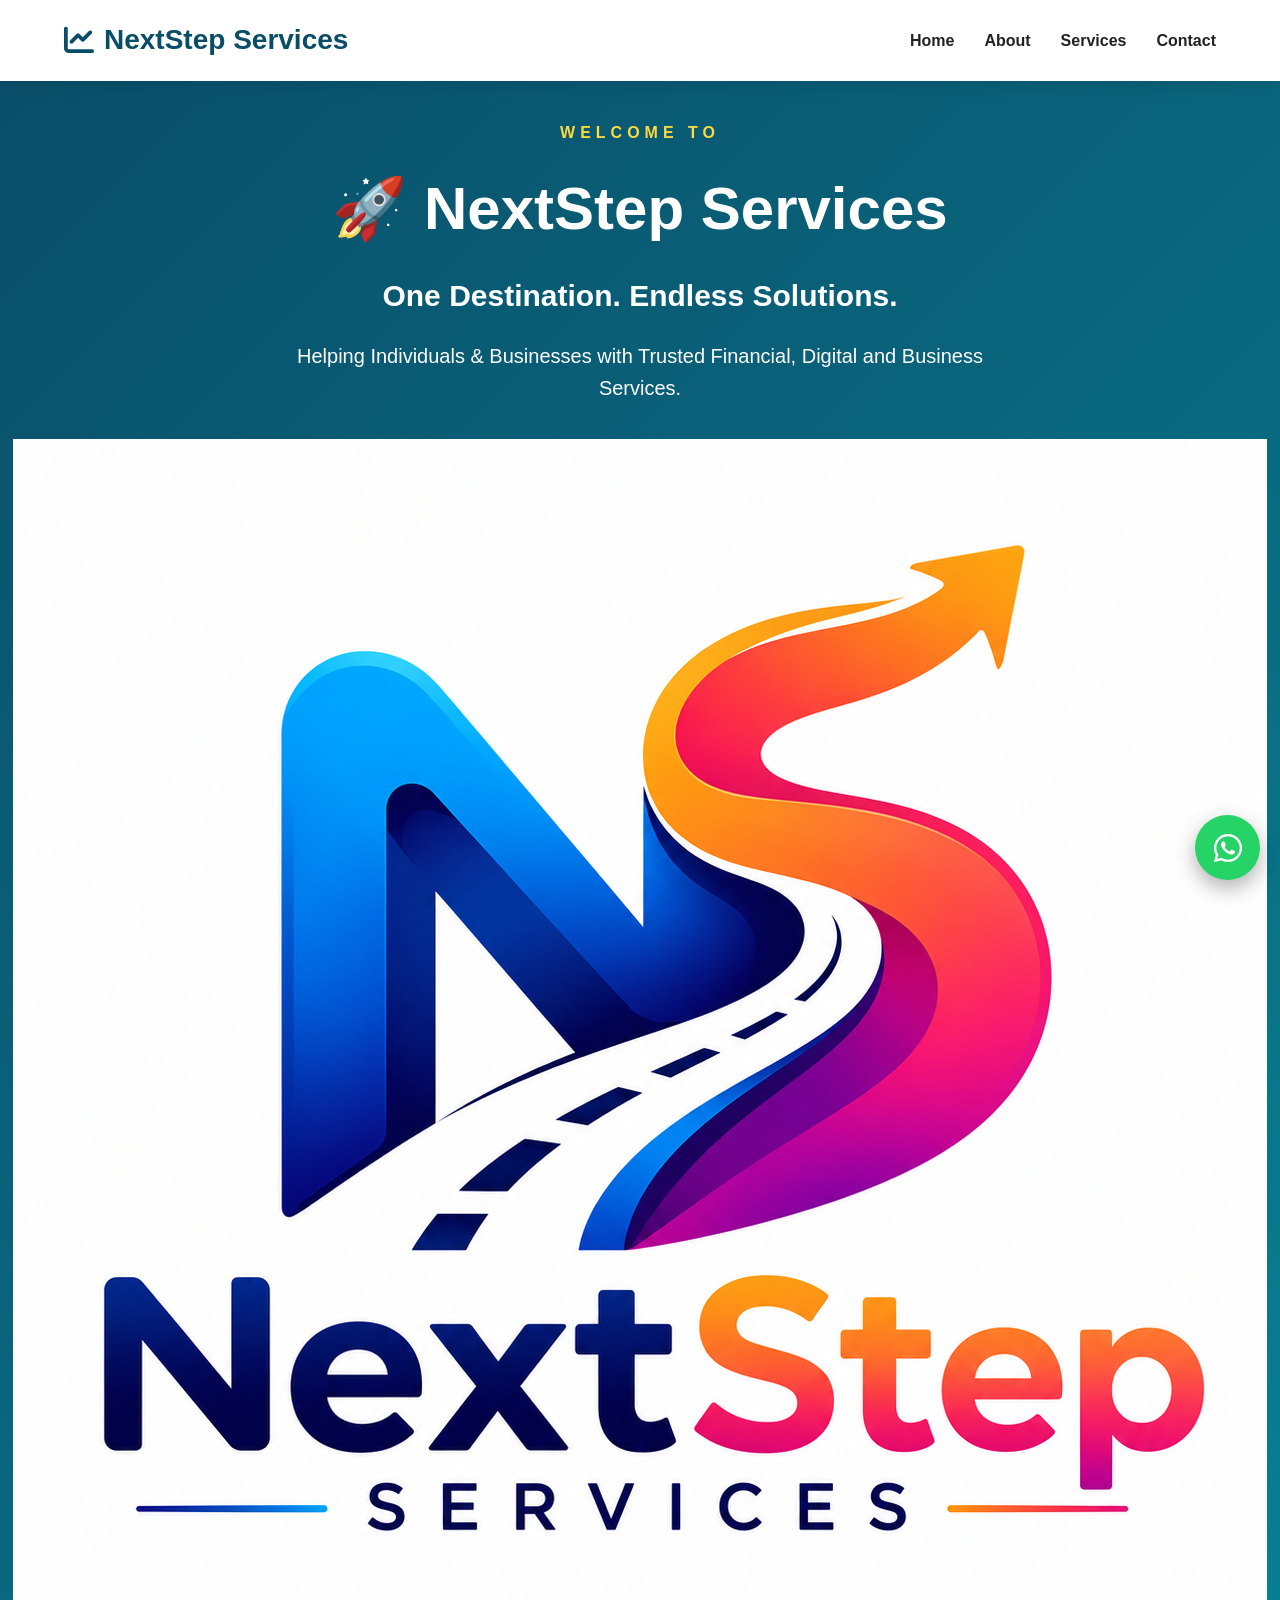
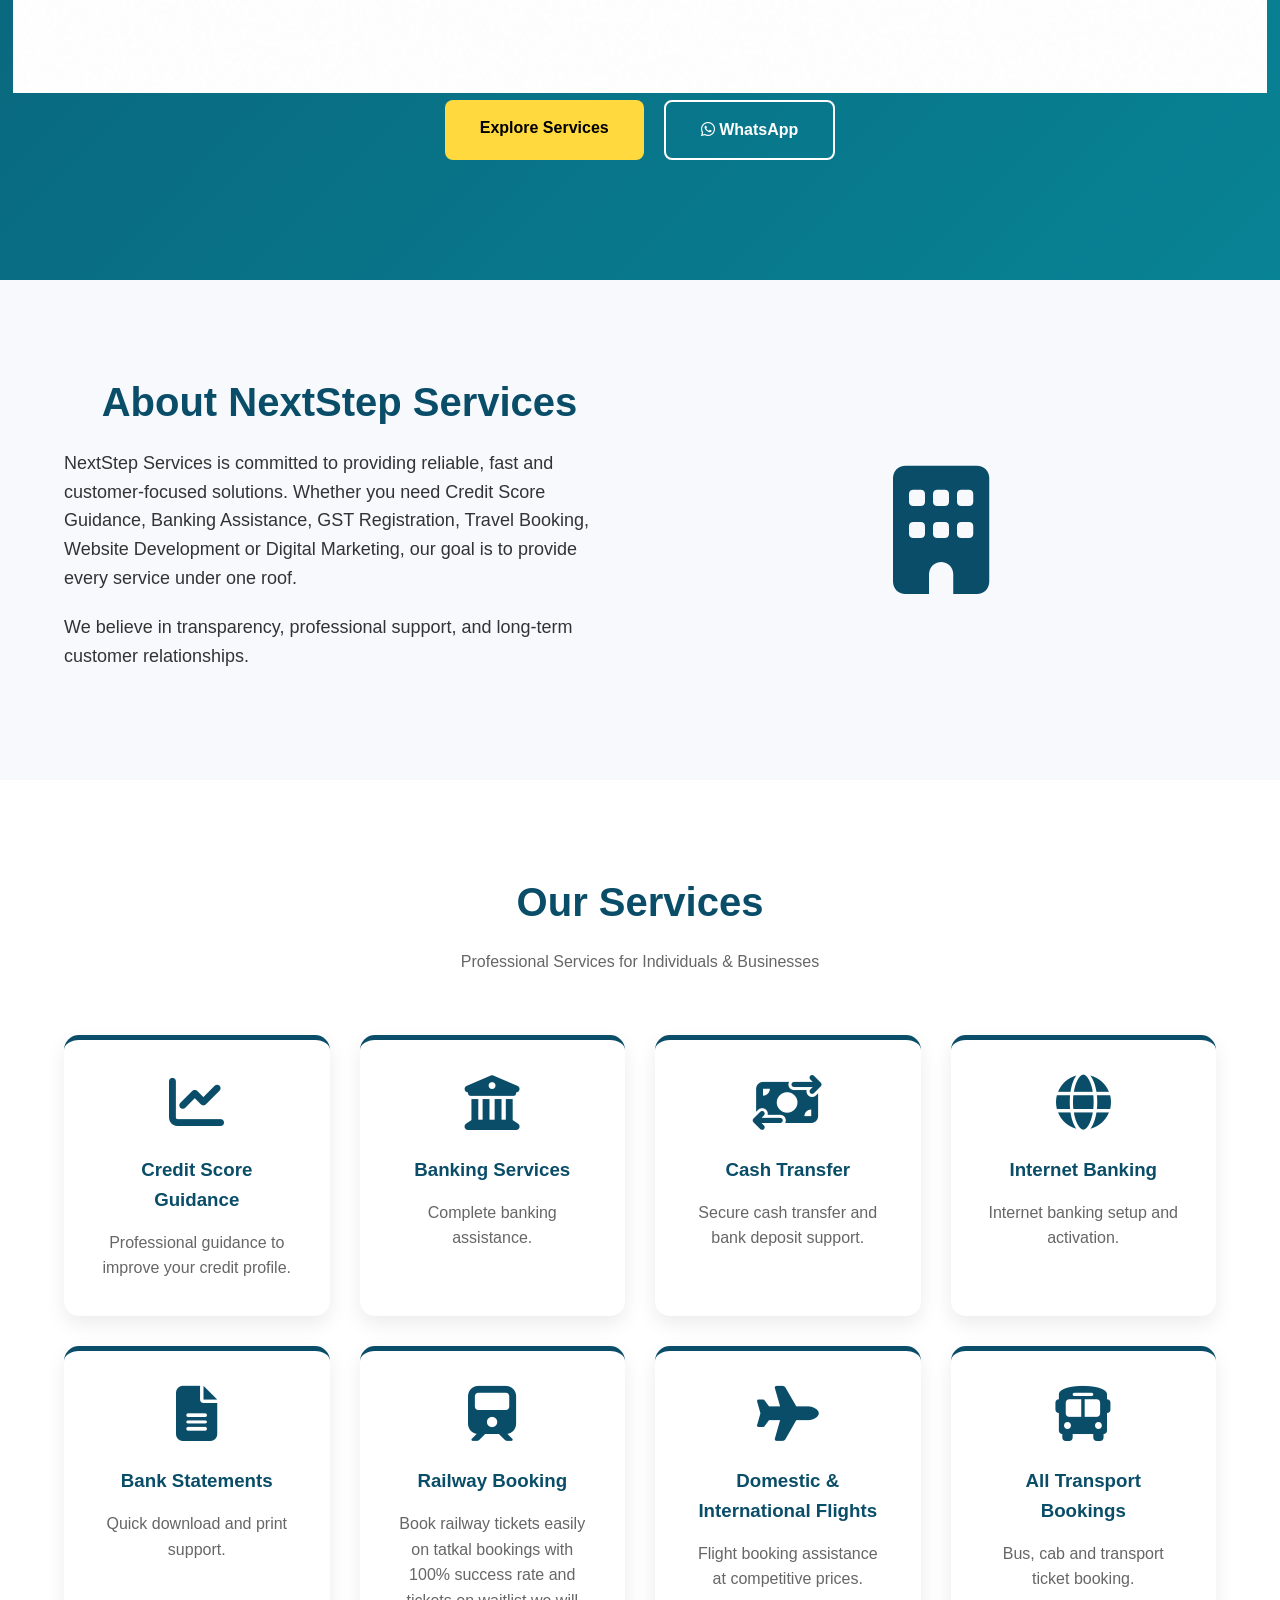
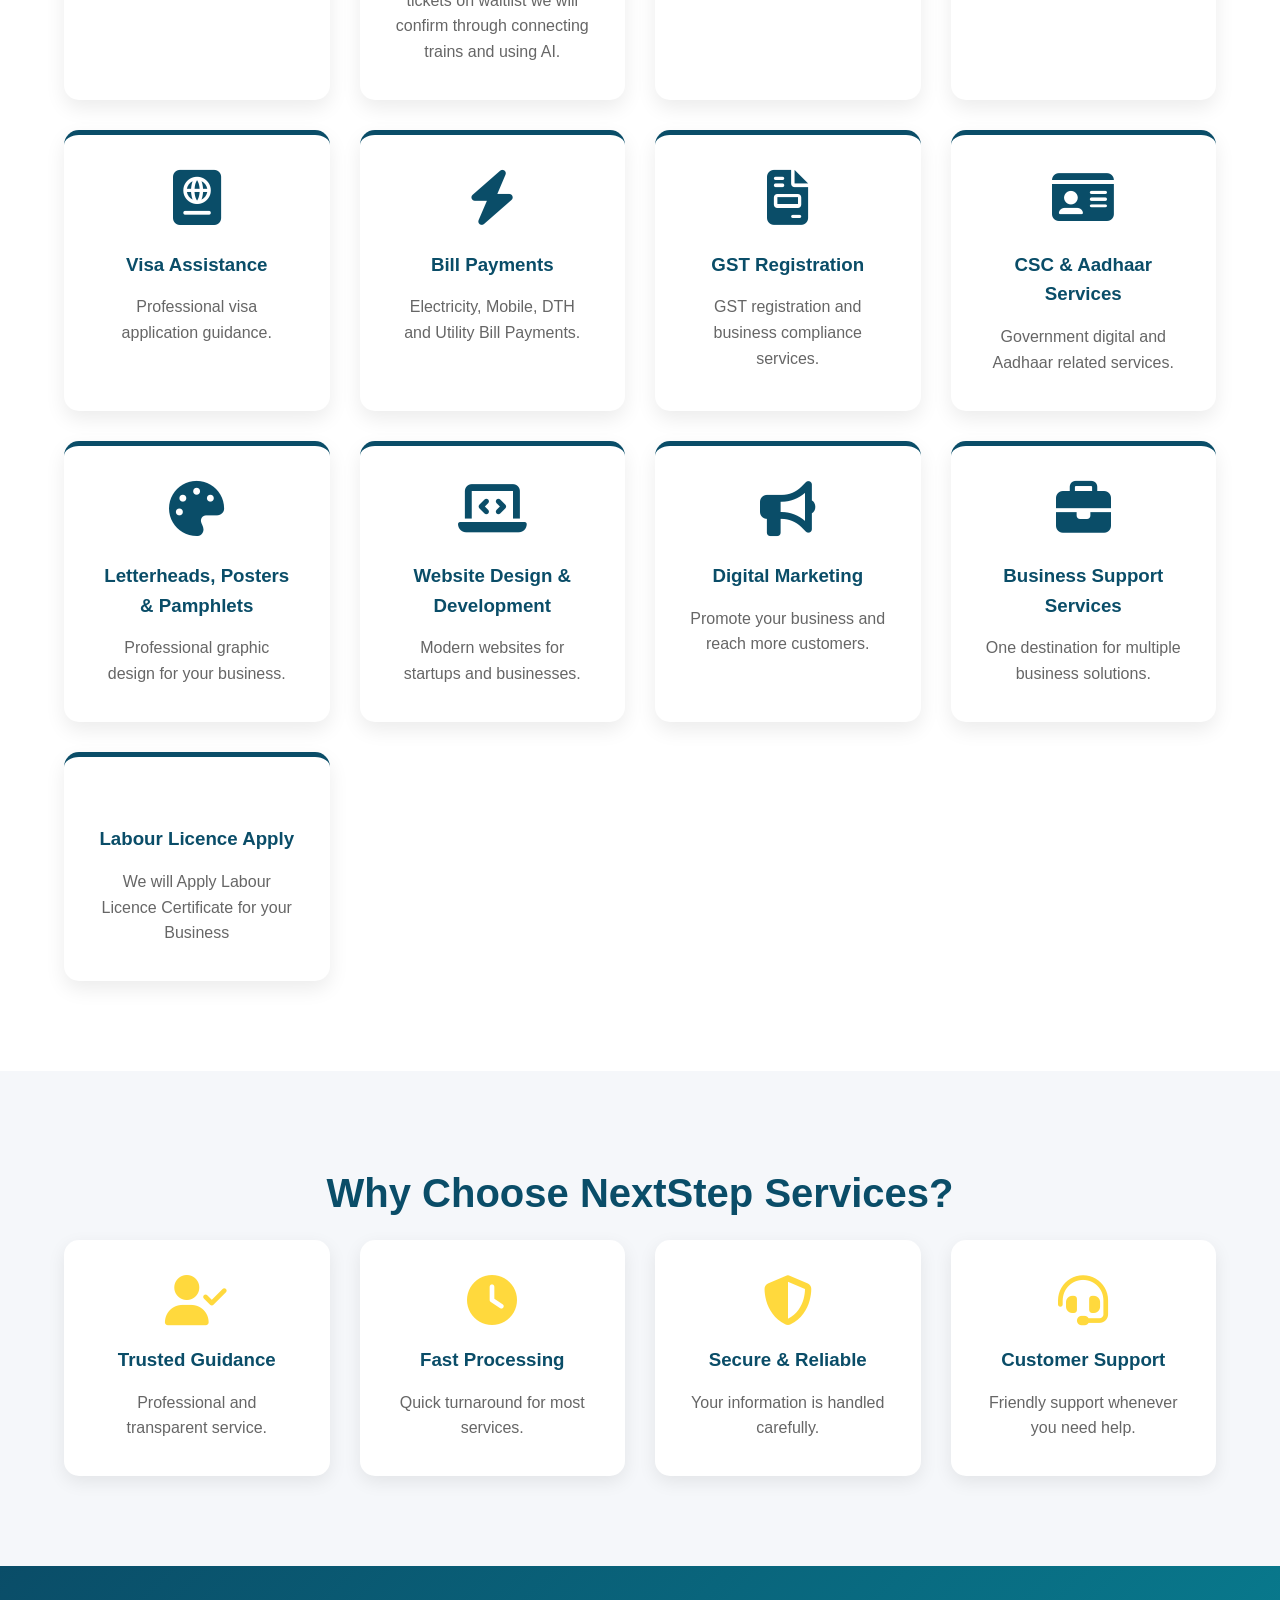
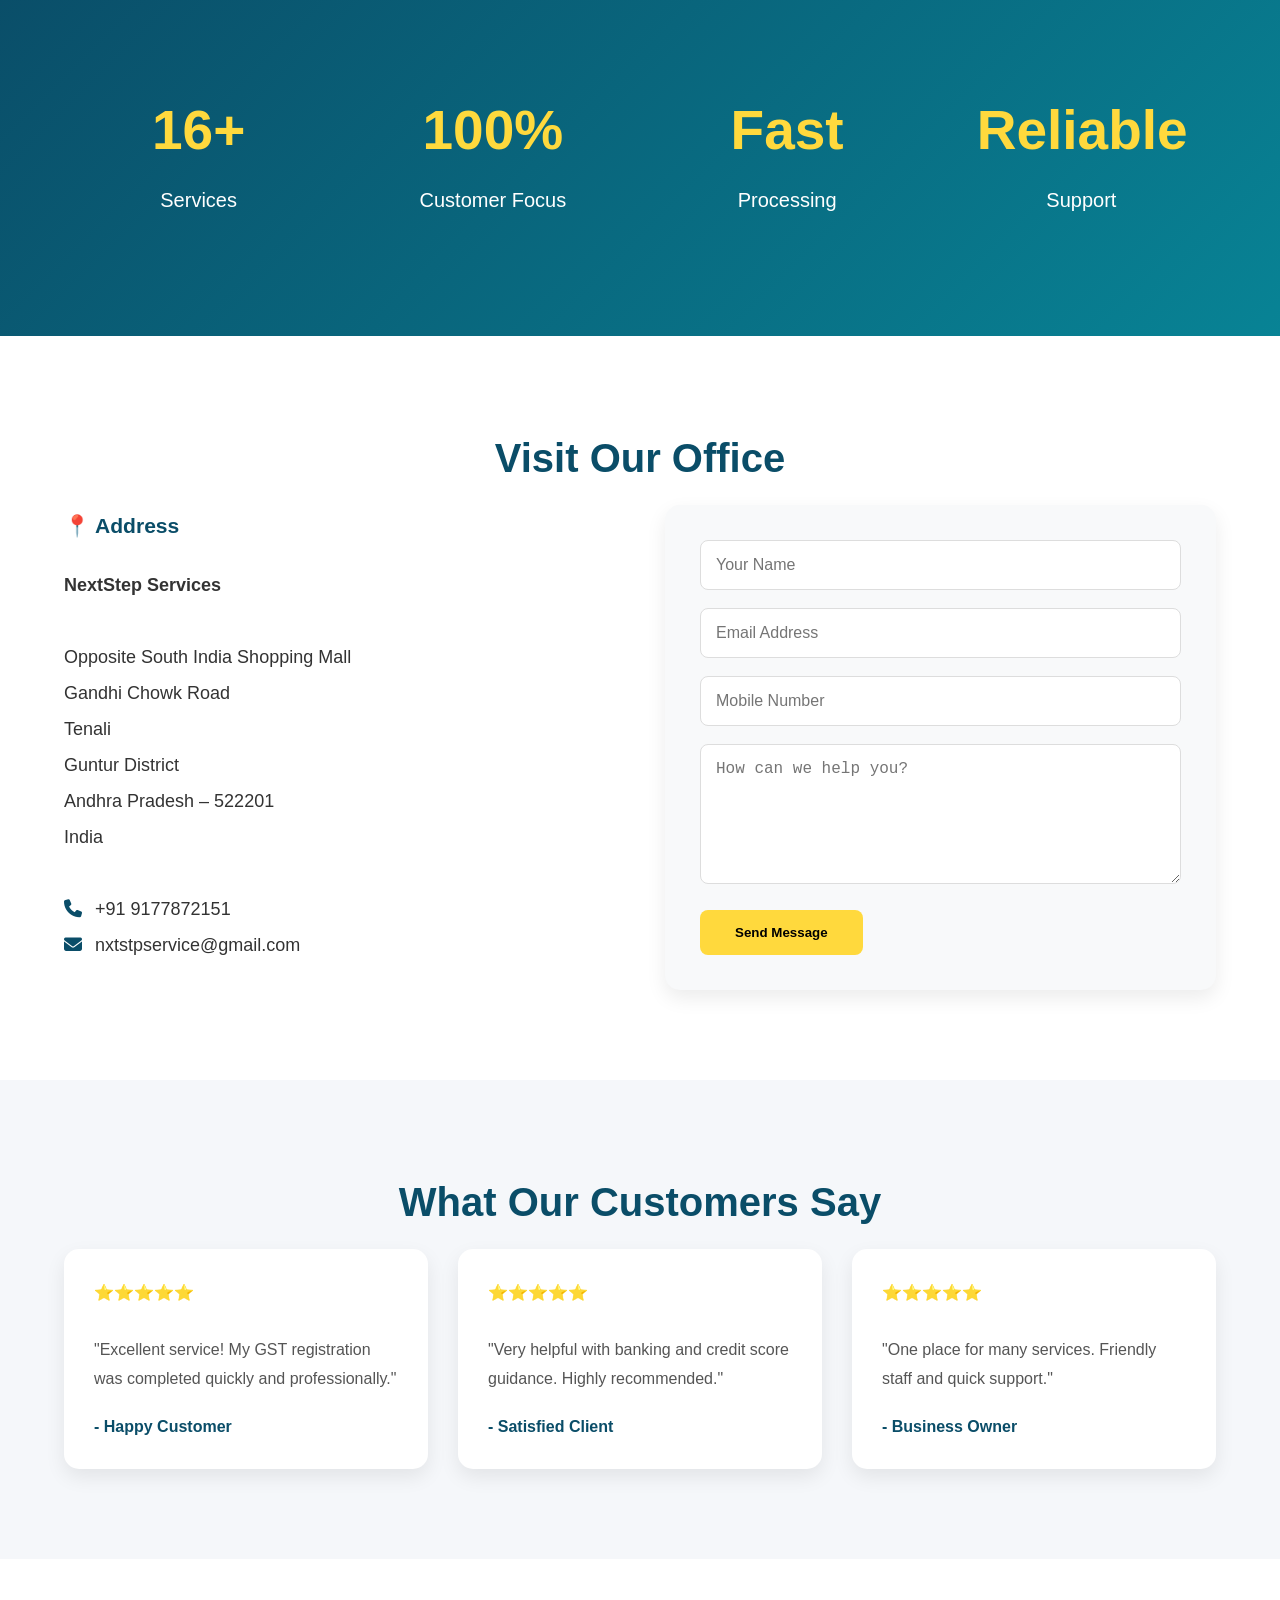
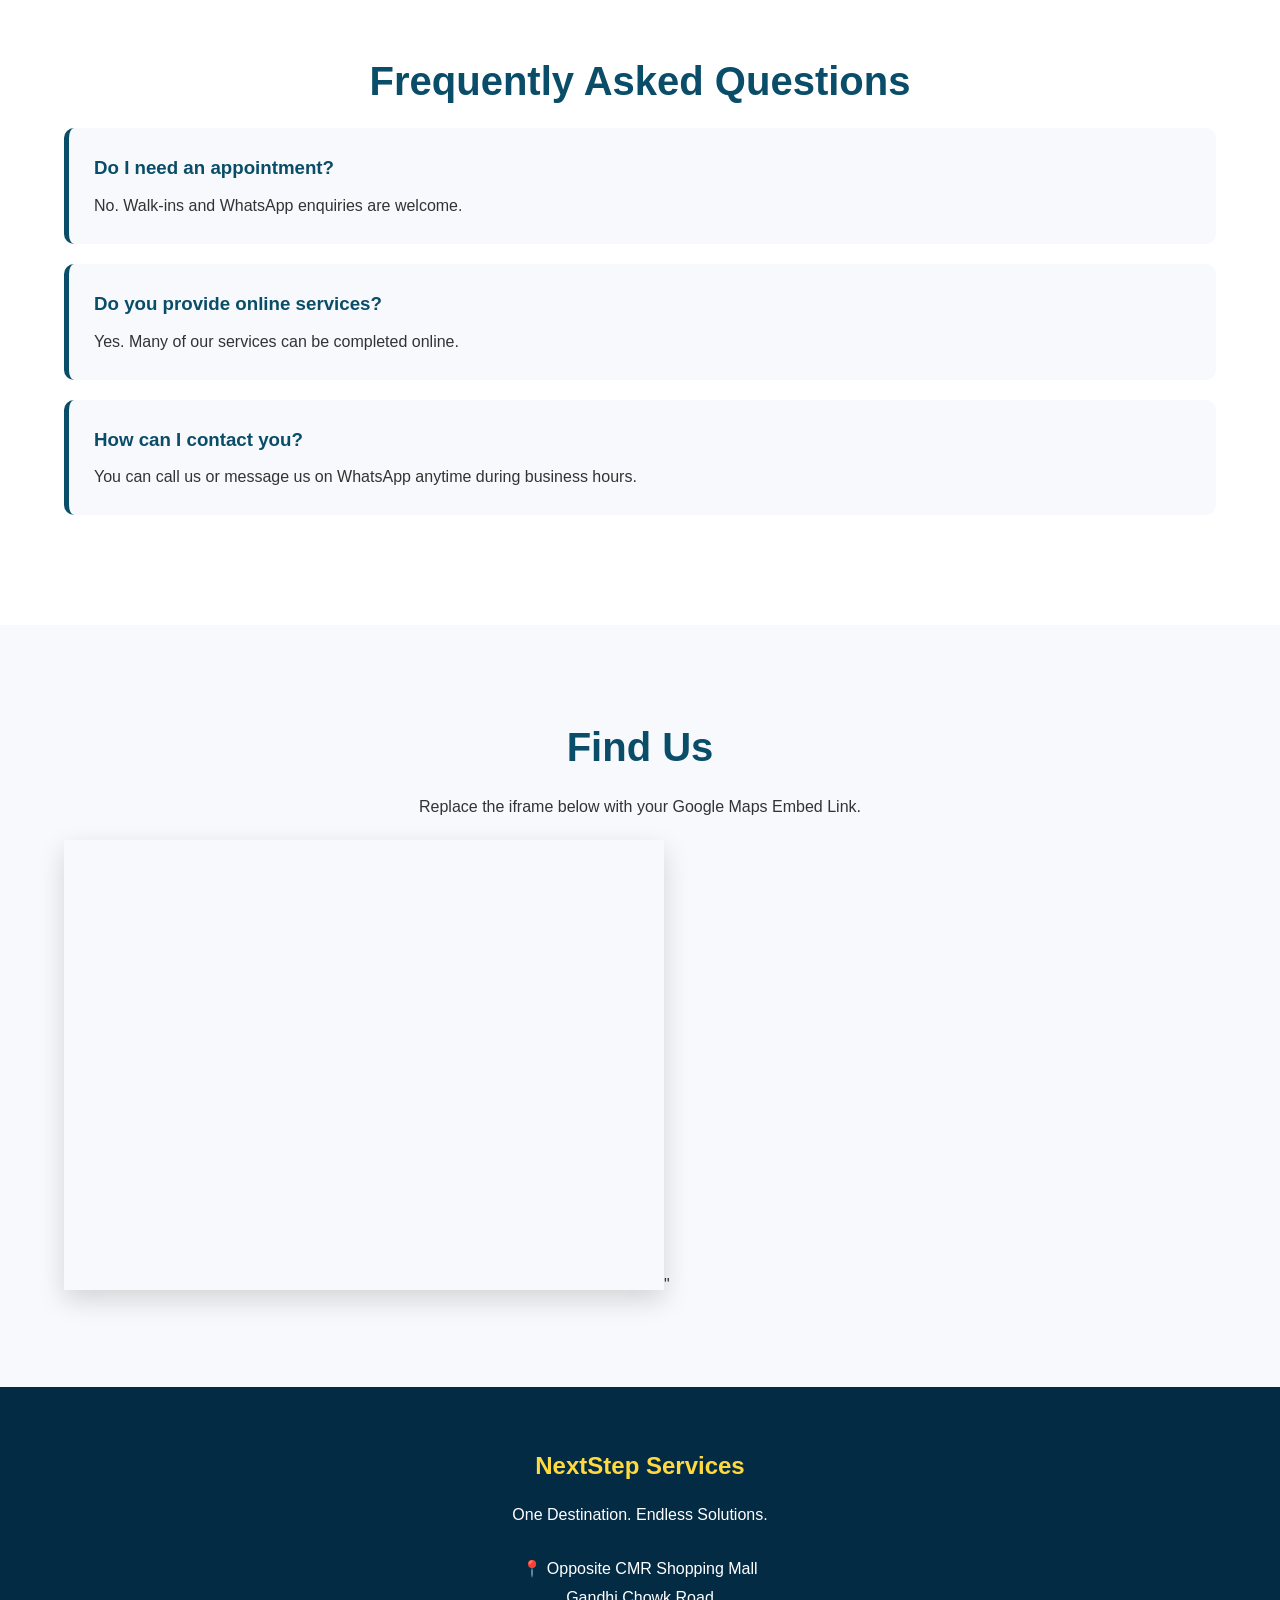
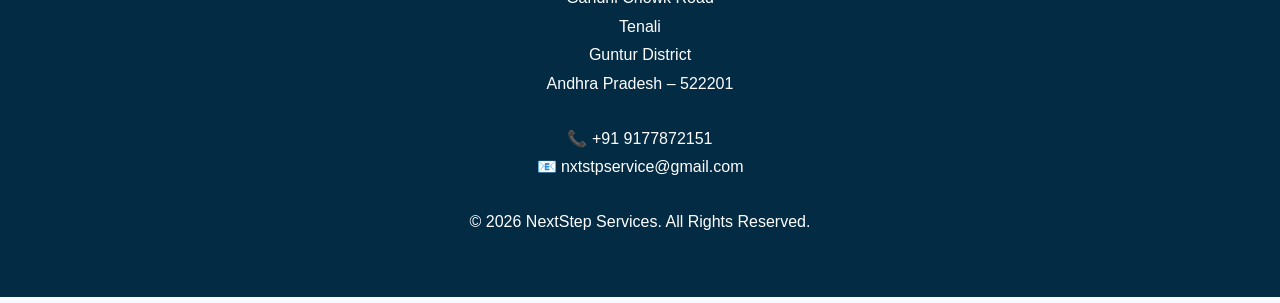
==== commit e4cf0865: "Update index.html" ====
--- a/index.html
+++ b/index.html
@@ -81,7 +81,7 @@
 Digital and Business Services.
 
 </p>
-<img src="C:\Users\jaya bharathi\OneDrive\Desktop\nextstep\officelogo.png">
+<img src="officelogo.png"alt="NextStep Services logo">
 <div class="hero-buttons">
 
 <a href="#services" class="btn">
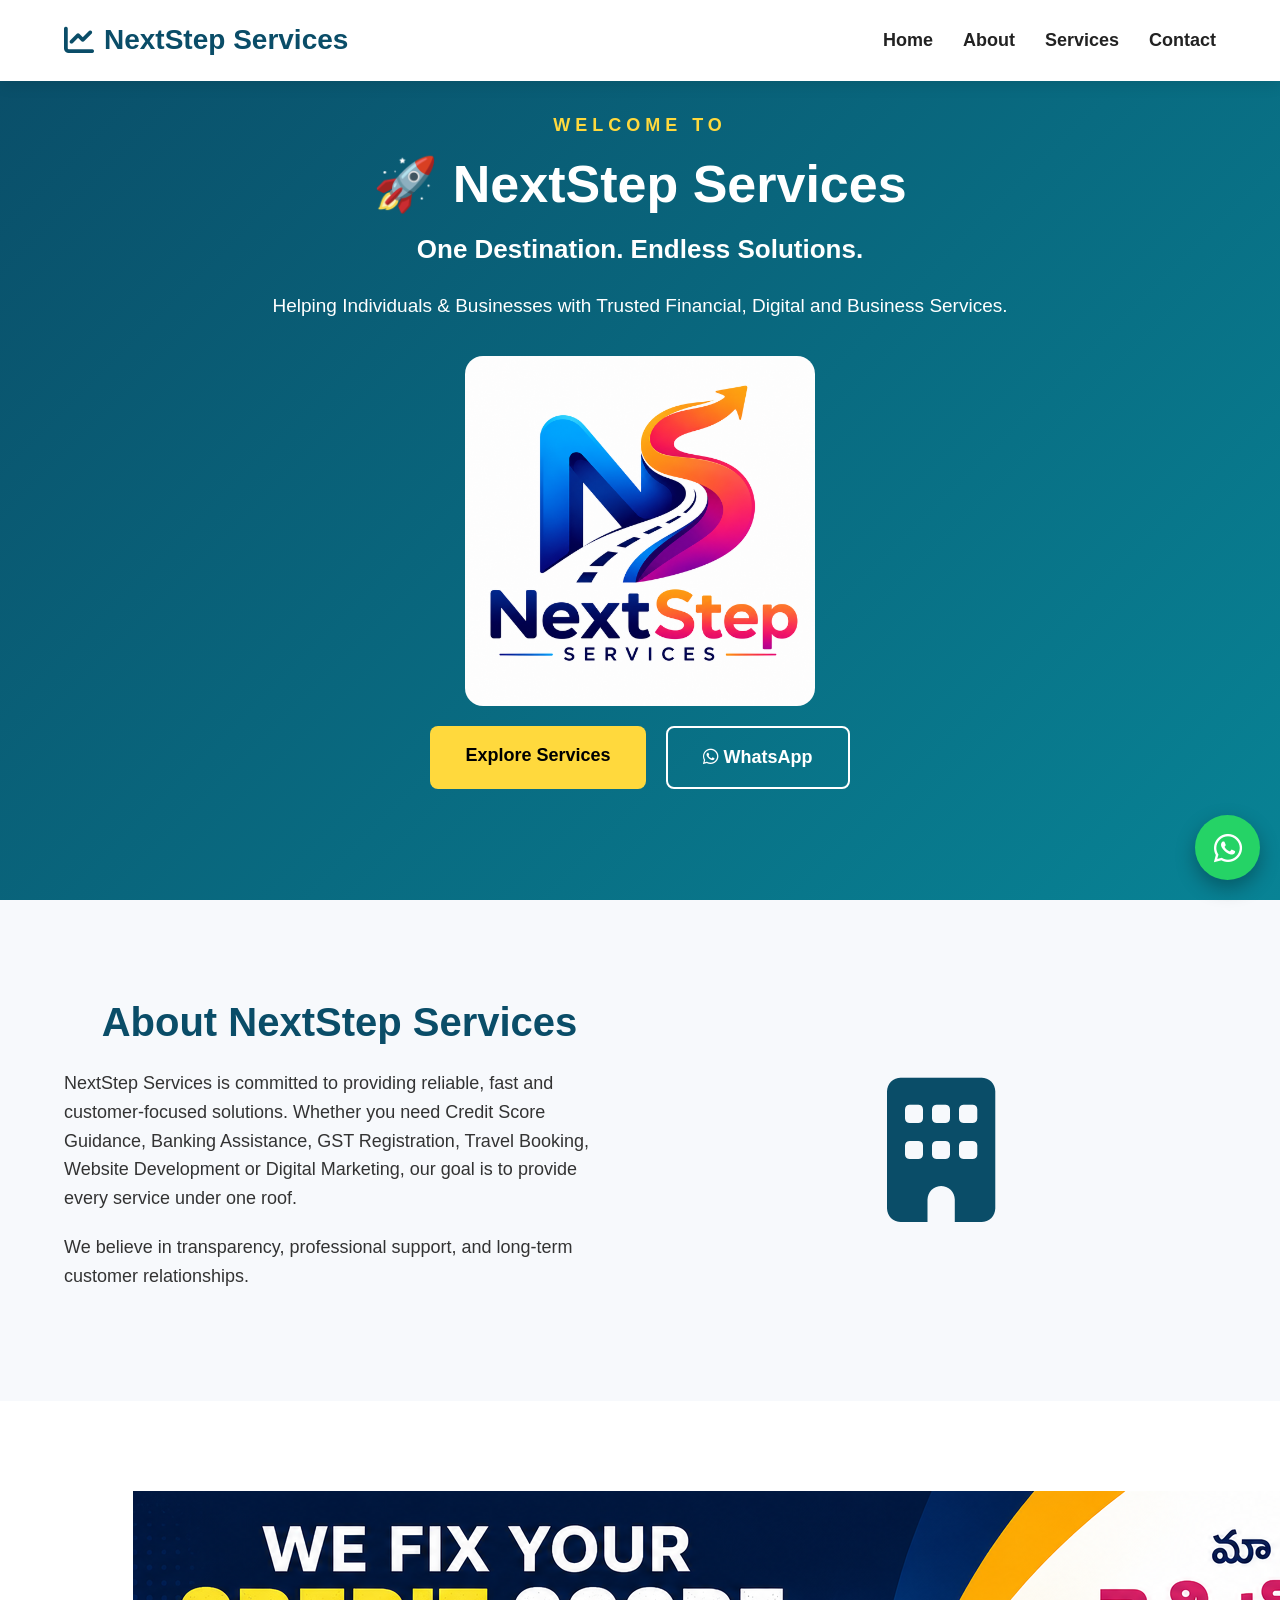
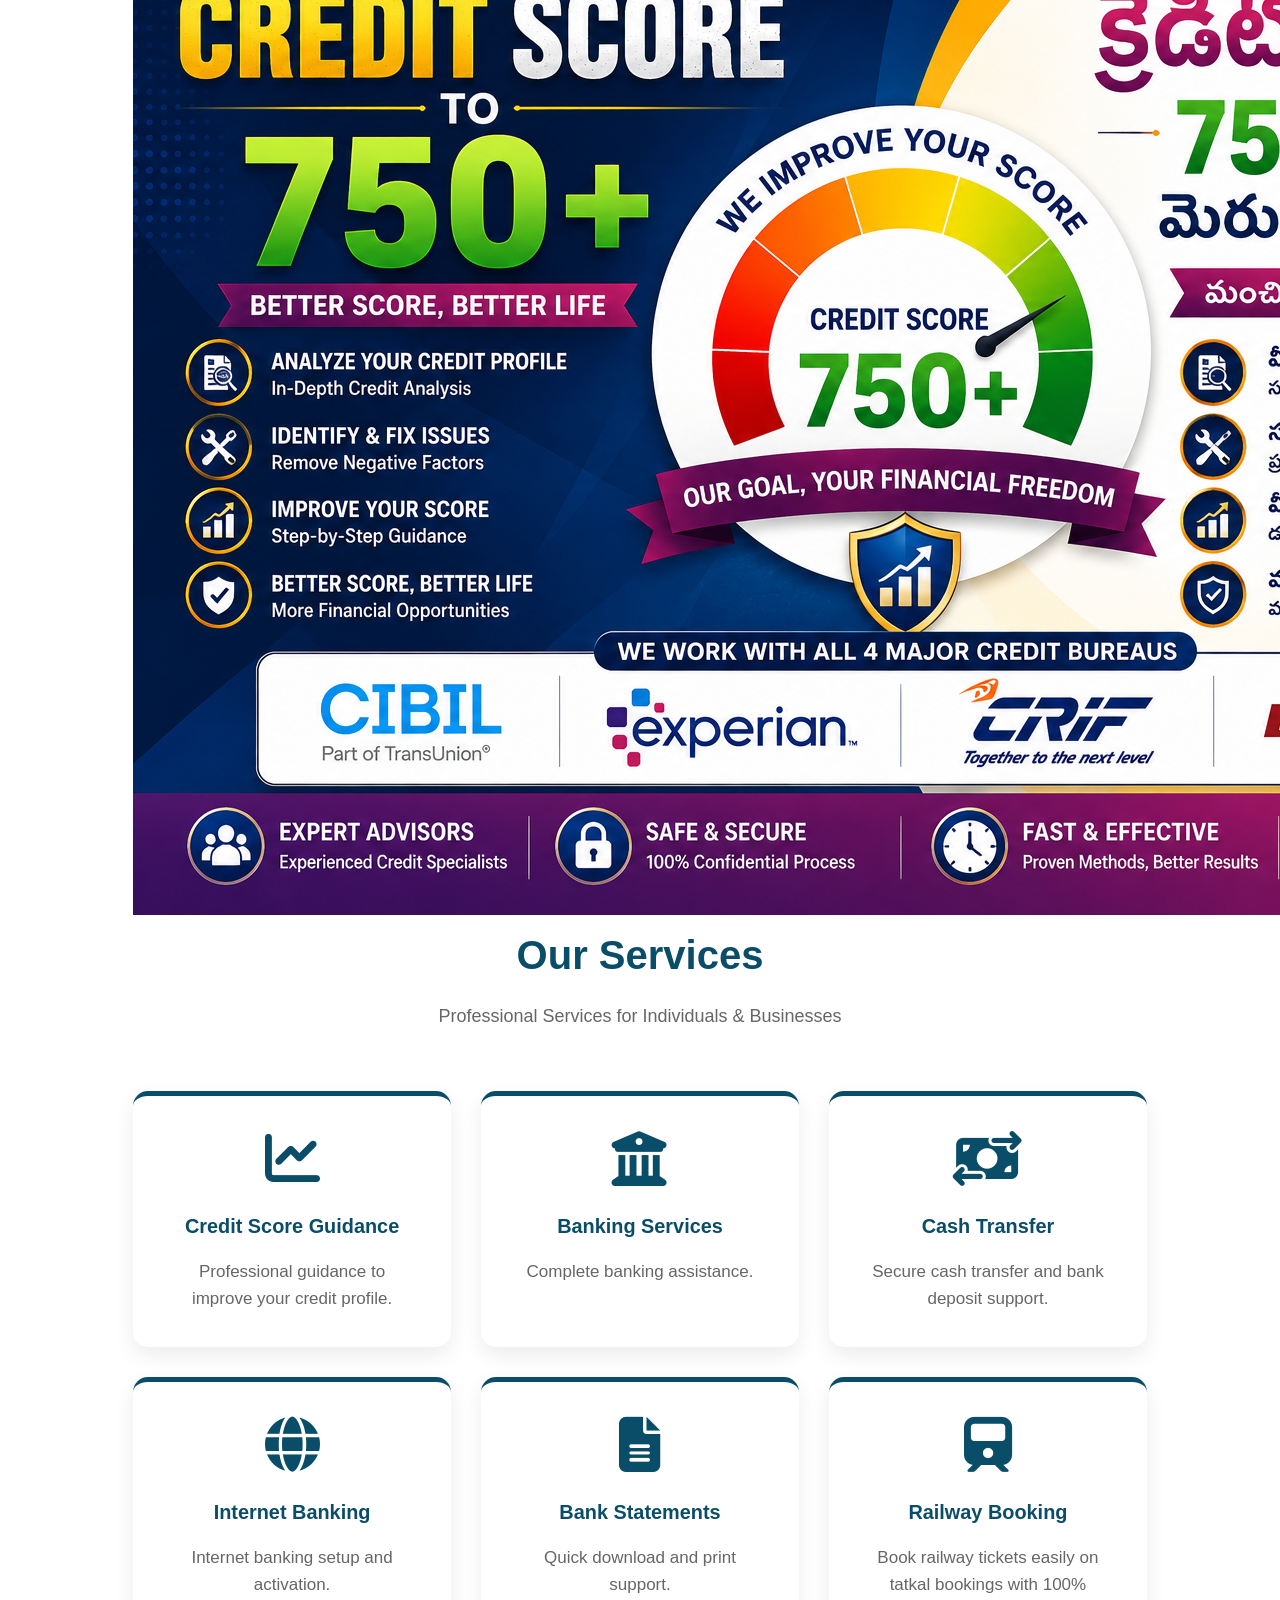
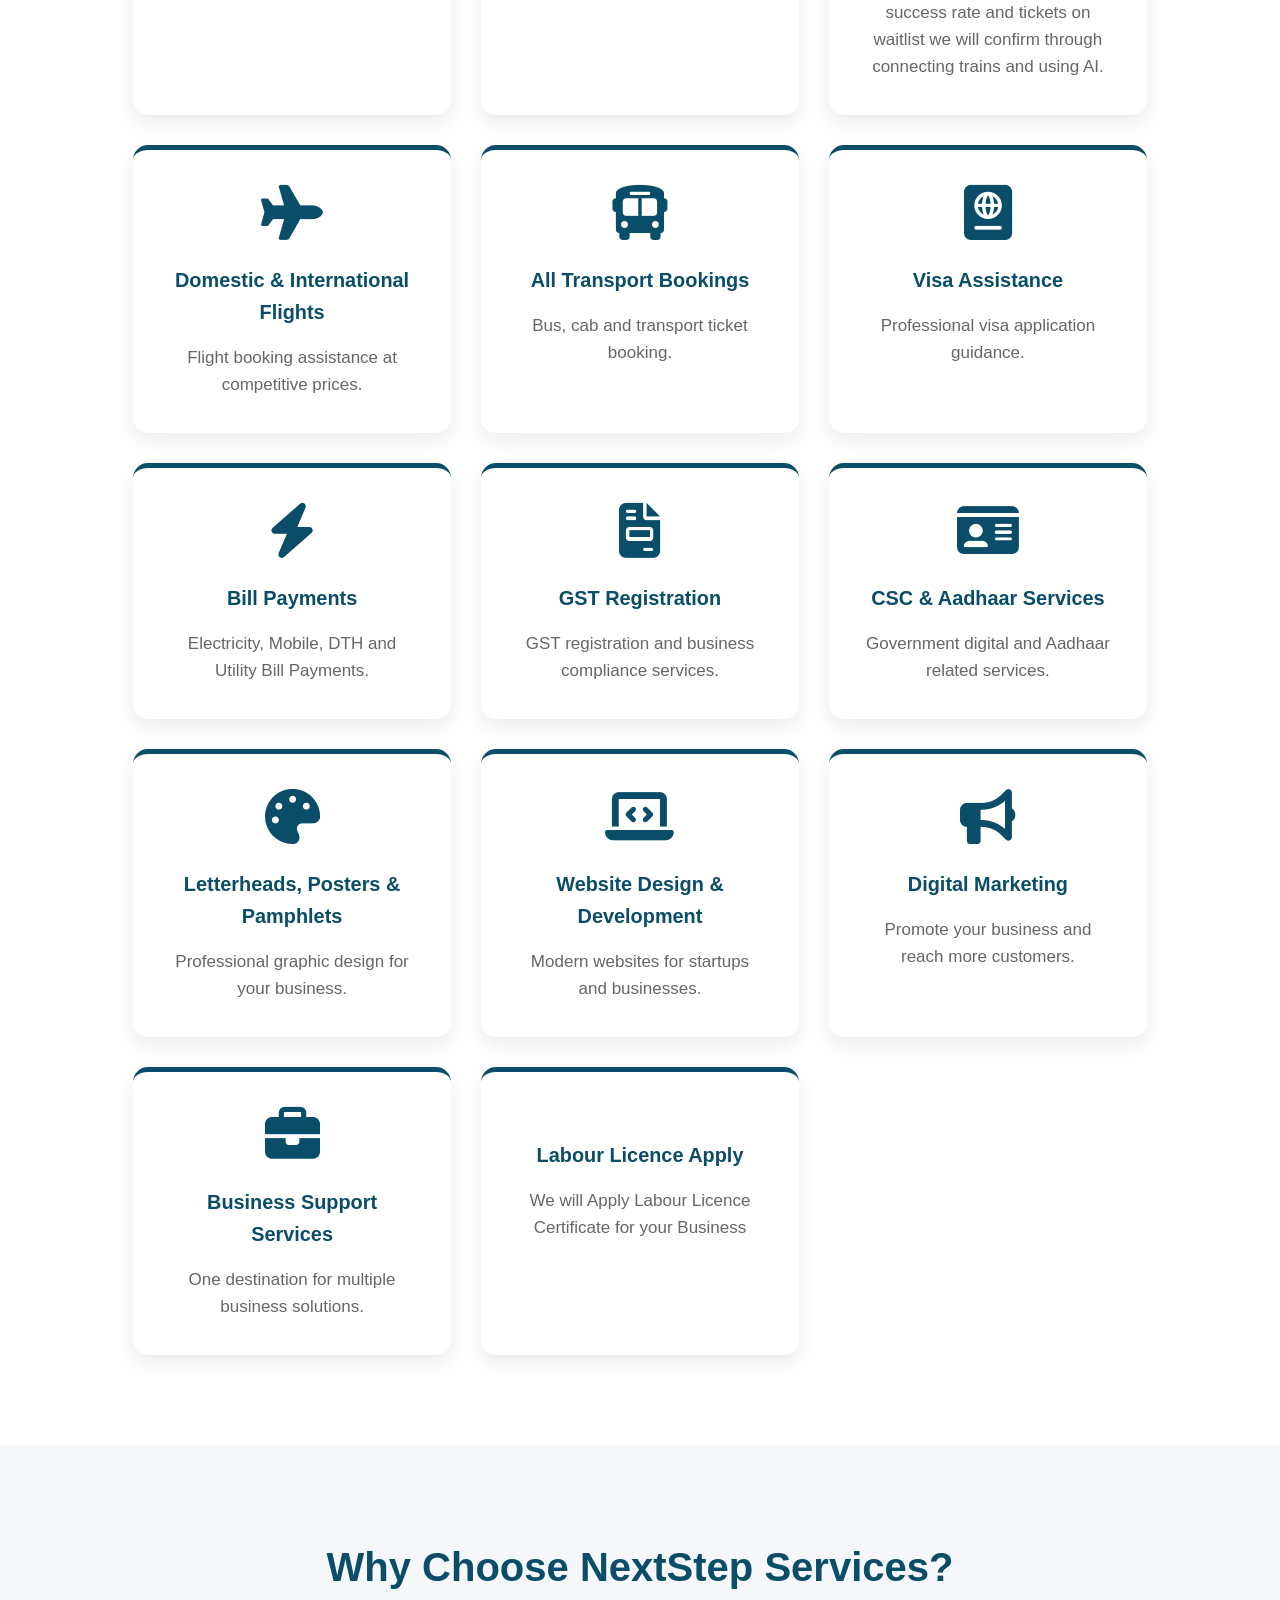
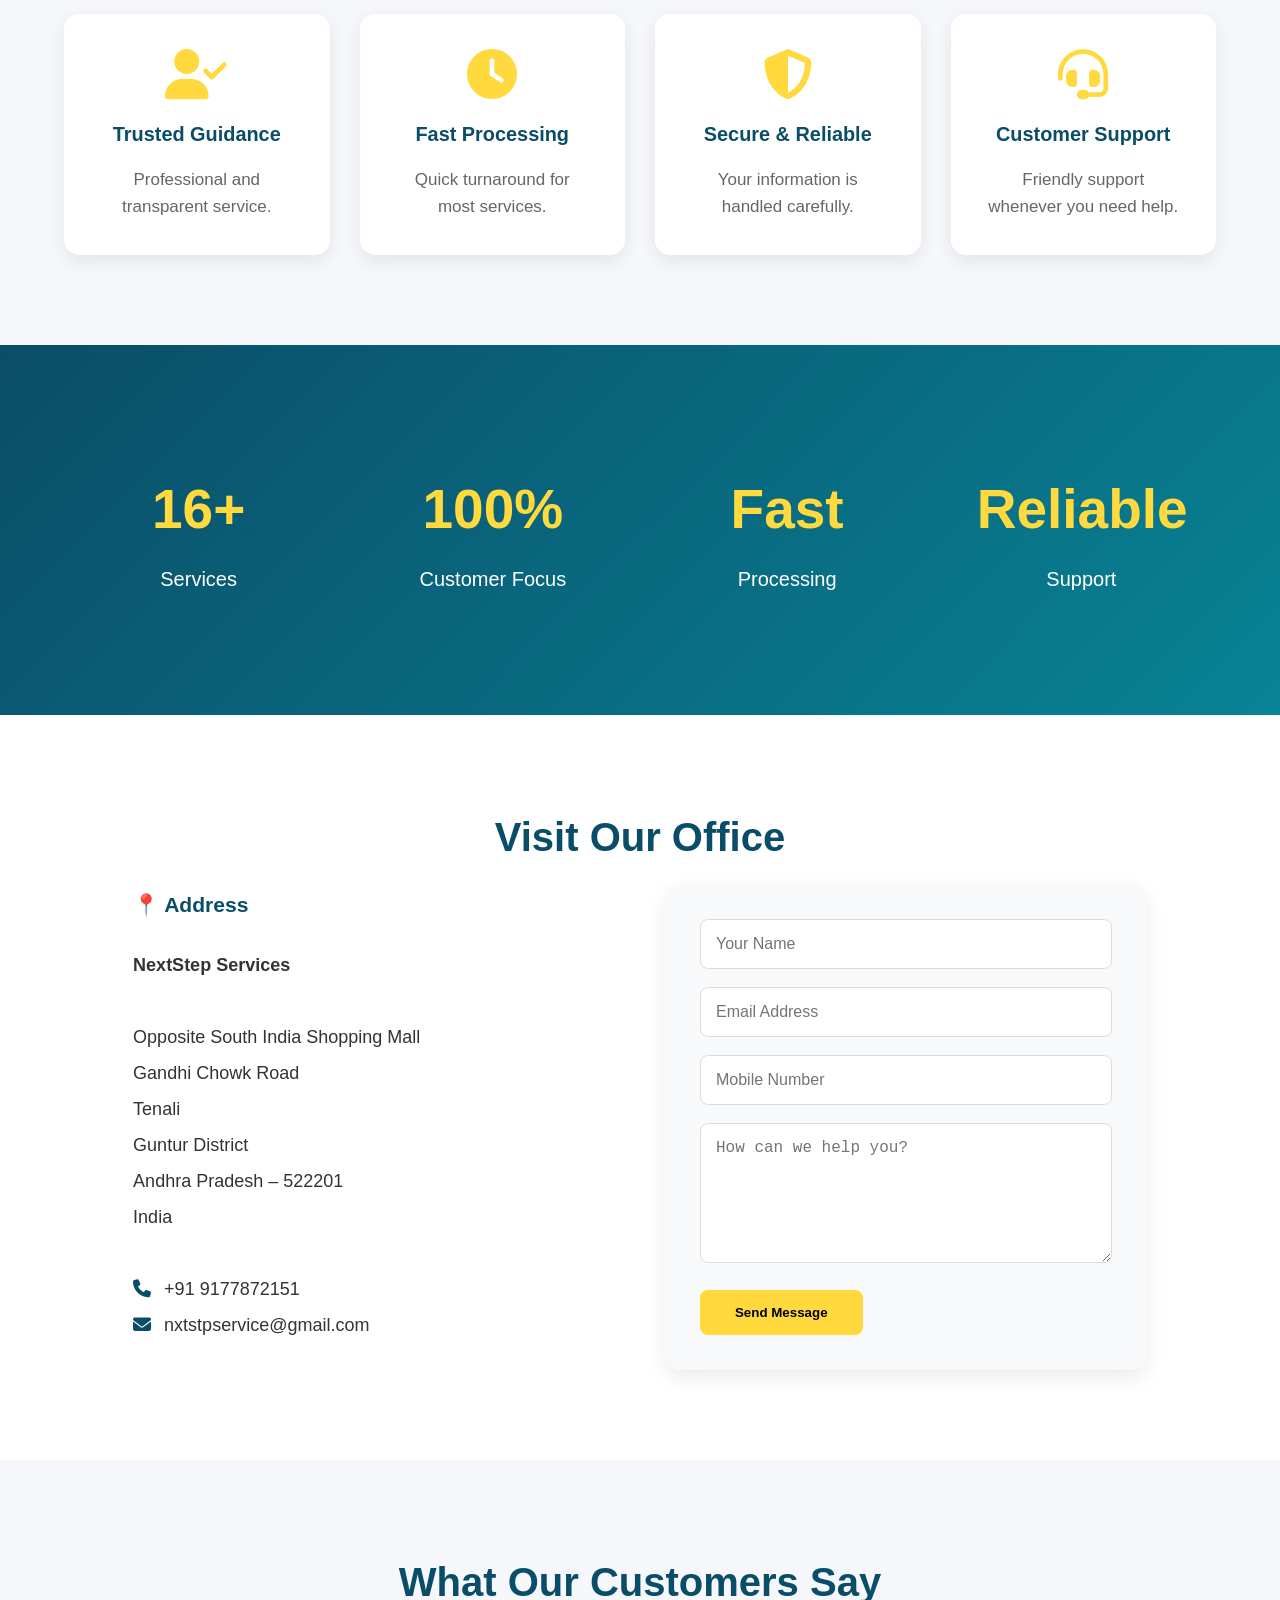
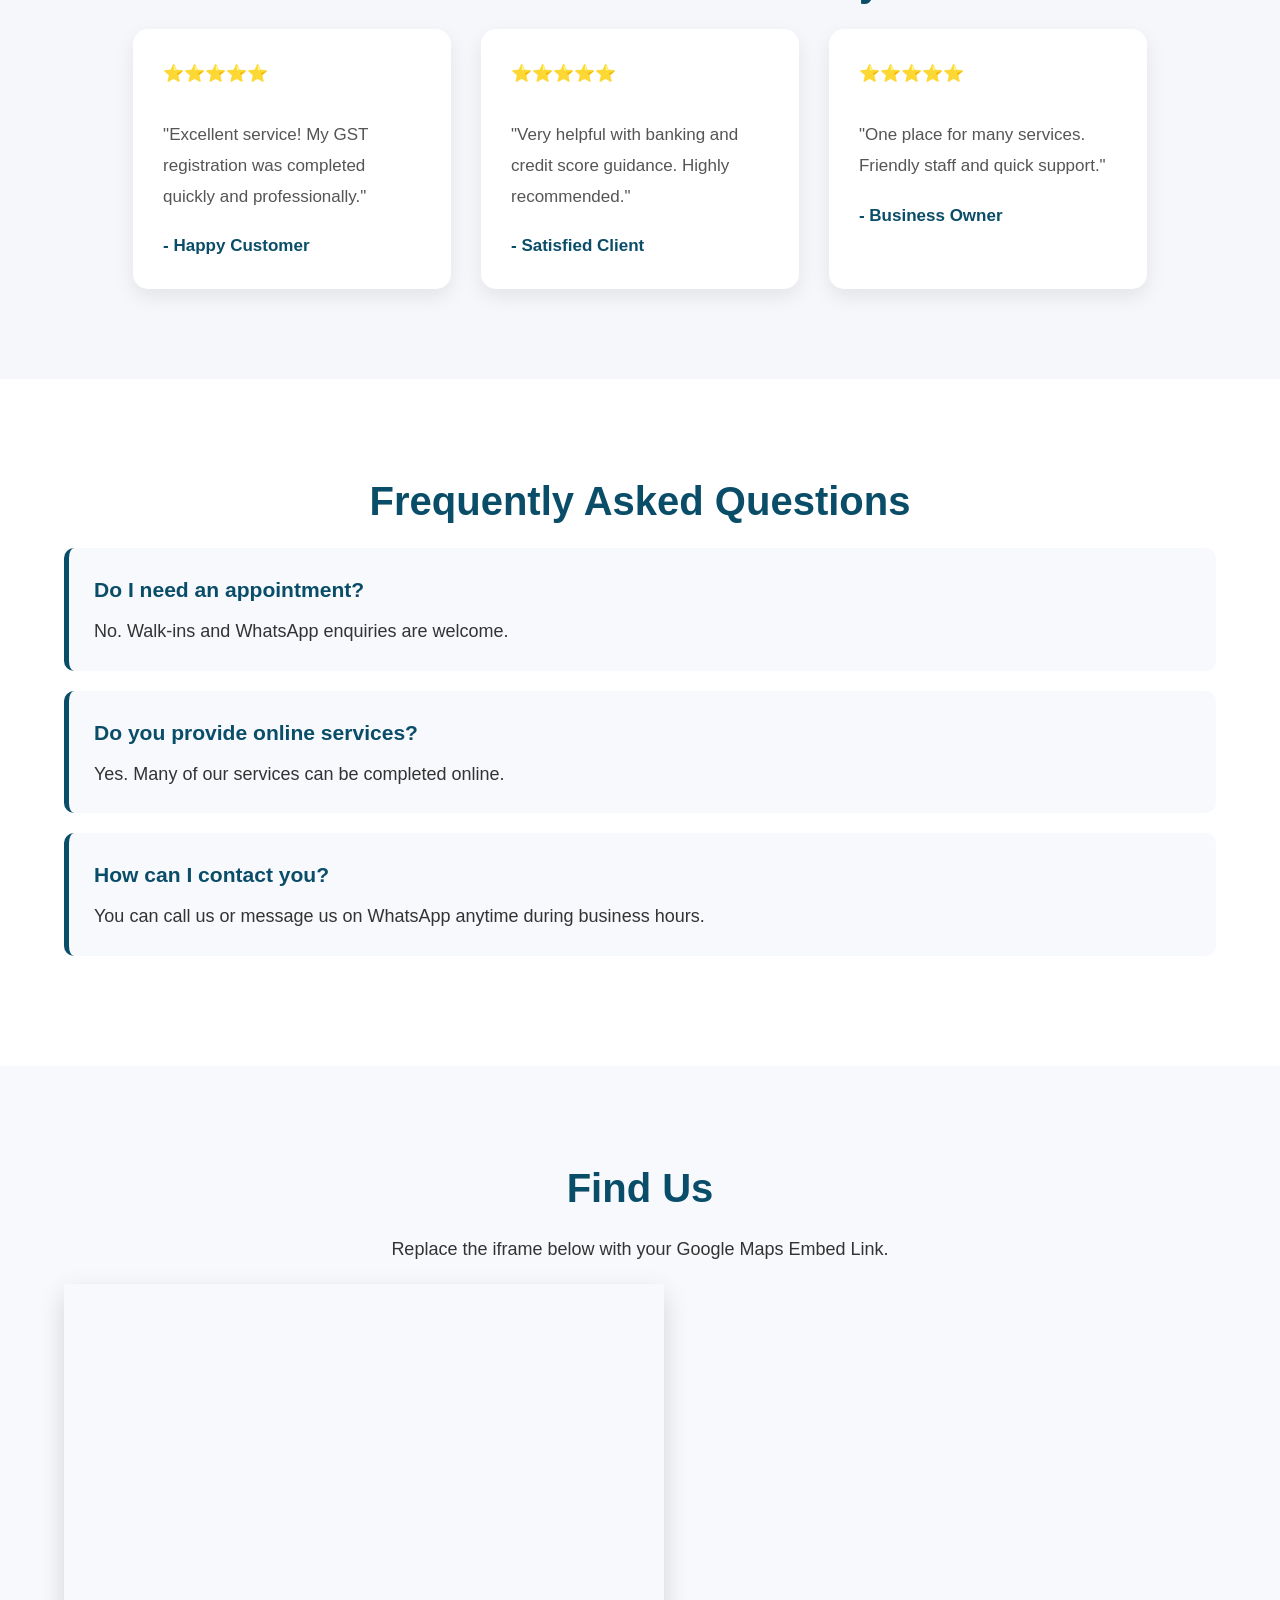
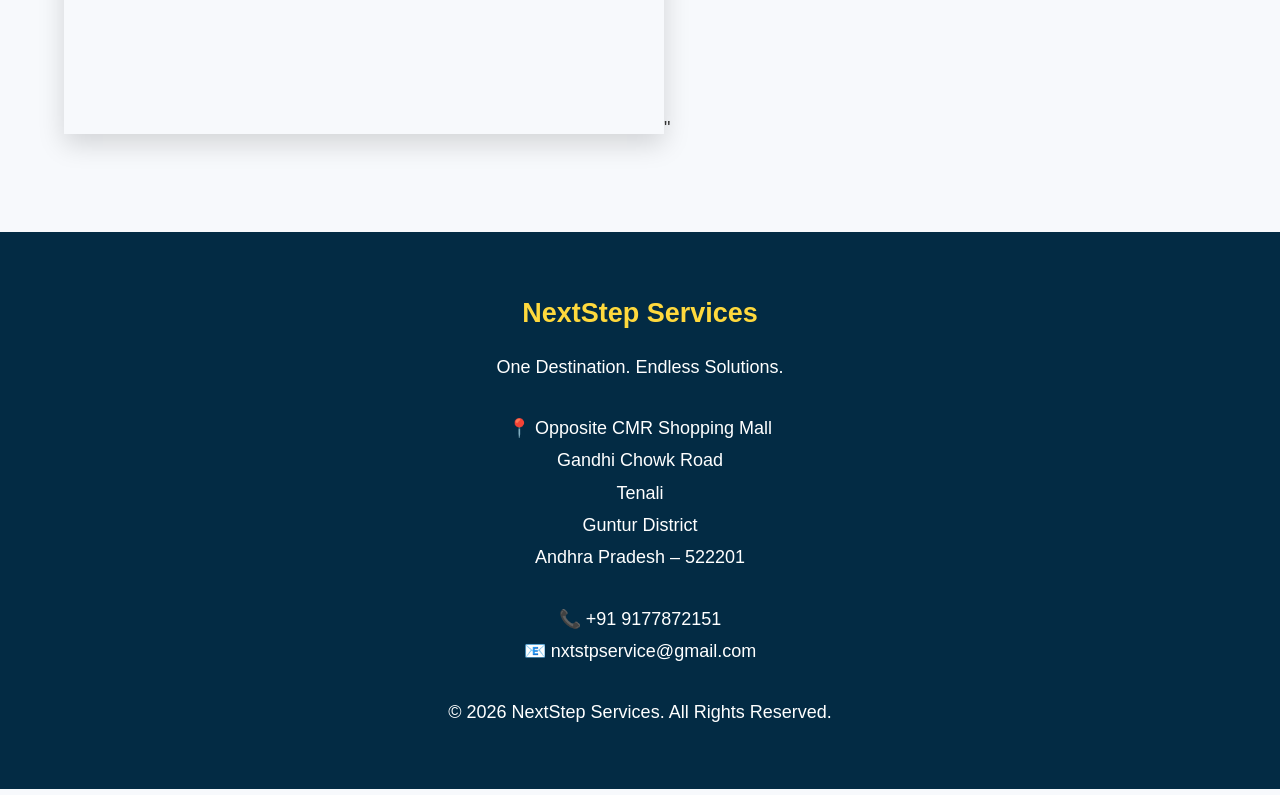
==== commit 5fbd4cb1: "Update index.html" ====
--- a/index.html
+++ b/index.html
@@ -17,7 +17,7 @@
 
     <meta name="author" content="NextStep Services">
 
-    <link rel="stylesheet" href="style.css">
+    <link rel="stylesheet" href="style.css?v=2">
 
     <link rel="stylesheet"
         href="https://cdnjs.cloudflare.com/ajax/libs/font-awesome/6.6.0/css/all.min.css">
@@ -81,7 +81,8 @@
 Digital and Business Services.
 
 </p>
-<img src="officelogo.png"alt="NextStep Services logo">
+<img src="officelogo.png"alt="NextStep Services logo" class= "office-logo">
+  
 <div class="hero-buttons">
 
 <a href="#services" class="btn">
@@ -161,7 +162,7 @@
 <section class="services" id="services">
 
 <div class="container">
-
+<img src="creditscore.png"alt="Credit score logo" class= "creditscore-image">
 <h2>Our Services</h2>
 
 <p class="section-subtitle">
--- a/style.css
+++ b/style.css
@@ -858,5 +858,211 @@
 transform:translateY(0);
 
 }
-
-}+}
+.hero .office-logo {
+    width: 350px;
+    height: auto;
+    max-width: 90%;
+    display: block;
+    margin: 20px auto;
+    border-radius: 18px;
+}
+/* ==========================================
+   FINAL WEBSITE RESPONSIVE SYSTEM
+   ========================================== */
+
+/* Prevent horizontal scrolling */
+html,
+body {
+    width: 100%;
+    max-width: 100%;
+    overflow-x: hidden;
+}
+
+/* Make all sections use the available screen */
+section {
+    width: 100%;
+}
+
+/* Main content */
+.container {
+    width: 92%;
+    max-width: 1200px;
+    margin-left: auto;
+    margin-right: auto;
+}
+
+
+/* ==========================================
+   LARGE DESKTOP
+   ========================================== */
+
+@media (min-width: 1200px) {
+
+    body {
+        font-size: 18px;
+    }
+
+    .hero {
+        padding: 100px 6%;
+    }
+
+    .hero h1 {
+        font-size: 60px;
+        line-height: 1.1;
+    }
+
+    .hero h3 {
+        font-size: 28px;
+    }
+
+    .hero p {
+        font-size: 20px;
+        max-width: 850px;
+        margin-left: auto;
+        margin-right: auto;
+        line-height: 1.7;
+    }
+
+    .services,
+    .why-section,
+    .testimonials,
+    .contact {
+        padding: 90px 6%;
+    }
+
+}
+
+
+/* ==========================================
+   LAPTOP / NORMAL DESKTOP
+   ========================================== */
+
+@media (min-width: 769px) and (max-width: 1199px) {
+
+    body {
+        font-size: 17px;
+    }
+
+    .hero {
+        padding: 80px 5%;
+    }
+
+    .hero h1 {
+        font-size: 48px;
+        line-height: 1.15;
+    }
+
+    .hero h3 {
+        font-size: 24px;
+    }
+
+    .hero p {
+        font-size: 18px;
+        line-height: 1.6;
+        max-width: 750px;
+        margin-left: auto;
+        margin-right: auto;
+    }
+
+    .services,
+    .why-section,
+    .testimonials,
+    .contact {
+        padding: 70px 5%;
+    }
+
+}
+
+
+/* =========================================
+   NEXTSTEP SERVICES - FINAL SCREEN SIZING
+   ========================================= */
+
+html {
+    font-size: 16px;
+}
+
+body {
+    width: 100%;
+    min-width: 320px;
+    margin: 0;
+    overflow-x: hidden;
+}
+
+/* Main content should use the screen properly */
+.container {
+    width: 90%;
+    max-width: 1400px;
+    margin: 0 auto;
+}
+
+
+/* =========================
+   DESKTOP / LAPTOP
+   ========================= */
+
+@media (min-width: 769px) {
+
+    body {
+        font-size: 18px;
+    }
+
+    .hero h1 {
+        font-size: 52px;
+        line-height: 1.15;
+    }
+
+    .hero h3 {
+        font-size: 26px;
+    }
+
+    .hero p {
+        font-size: 19px;
+        line-height: 1.6;
+        max-width: 900px;
+        margin-left: auto;
+        margin-right: auto;
+    }
+
+    .service-card,
+    .why-card,
+    .testimonial-card {
+        font-size: 17px;
+    }
+
+}
+
+
+/* =========================
+   MOBILE
+   ========================= */
+
+@media (max-width: 768px) {
+
+    html {
+        font-size: 16px;
+    }
+
+    body {
+        font-size: 16px;
+    }
+
+    .container {
+        width: 92%;
+    }
+
+    .hero h1 {
+        font-size: 36px;
+    }
+
+    .hero h3 {
+        font-size: 21px;
+    }
+
+    .hero p {
+        font-size: 16px;
+        line-height: 1.6;
+    }
+
+}
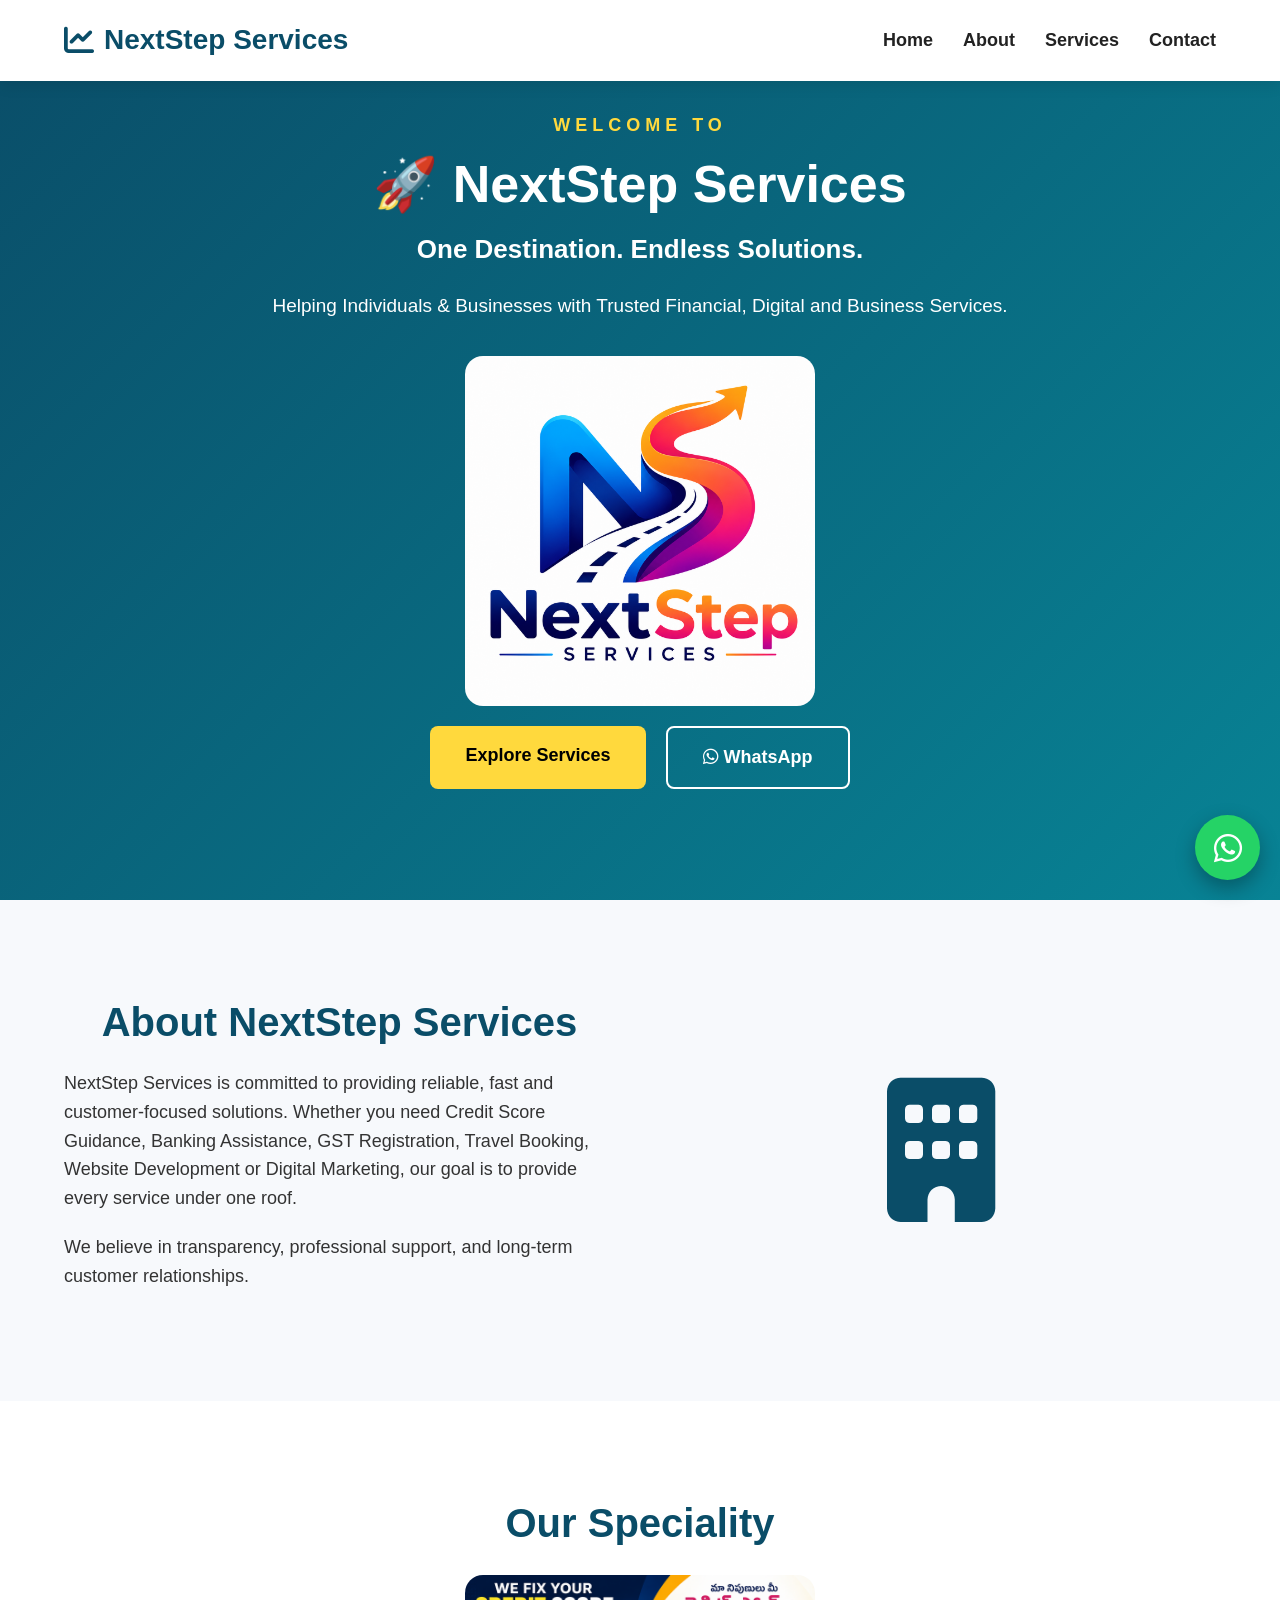
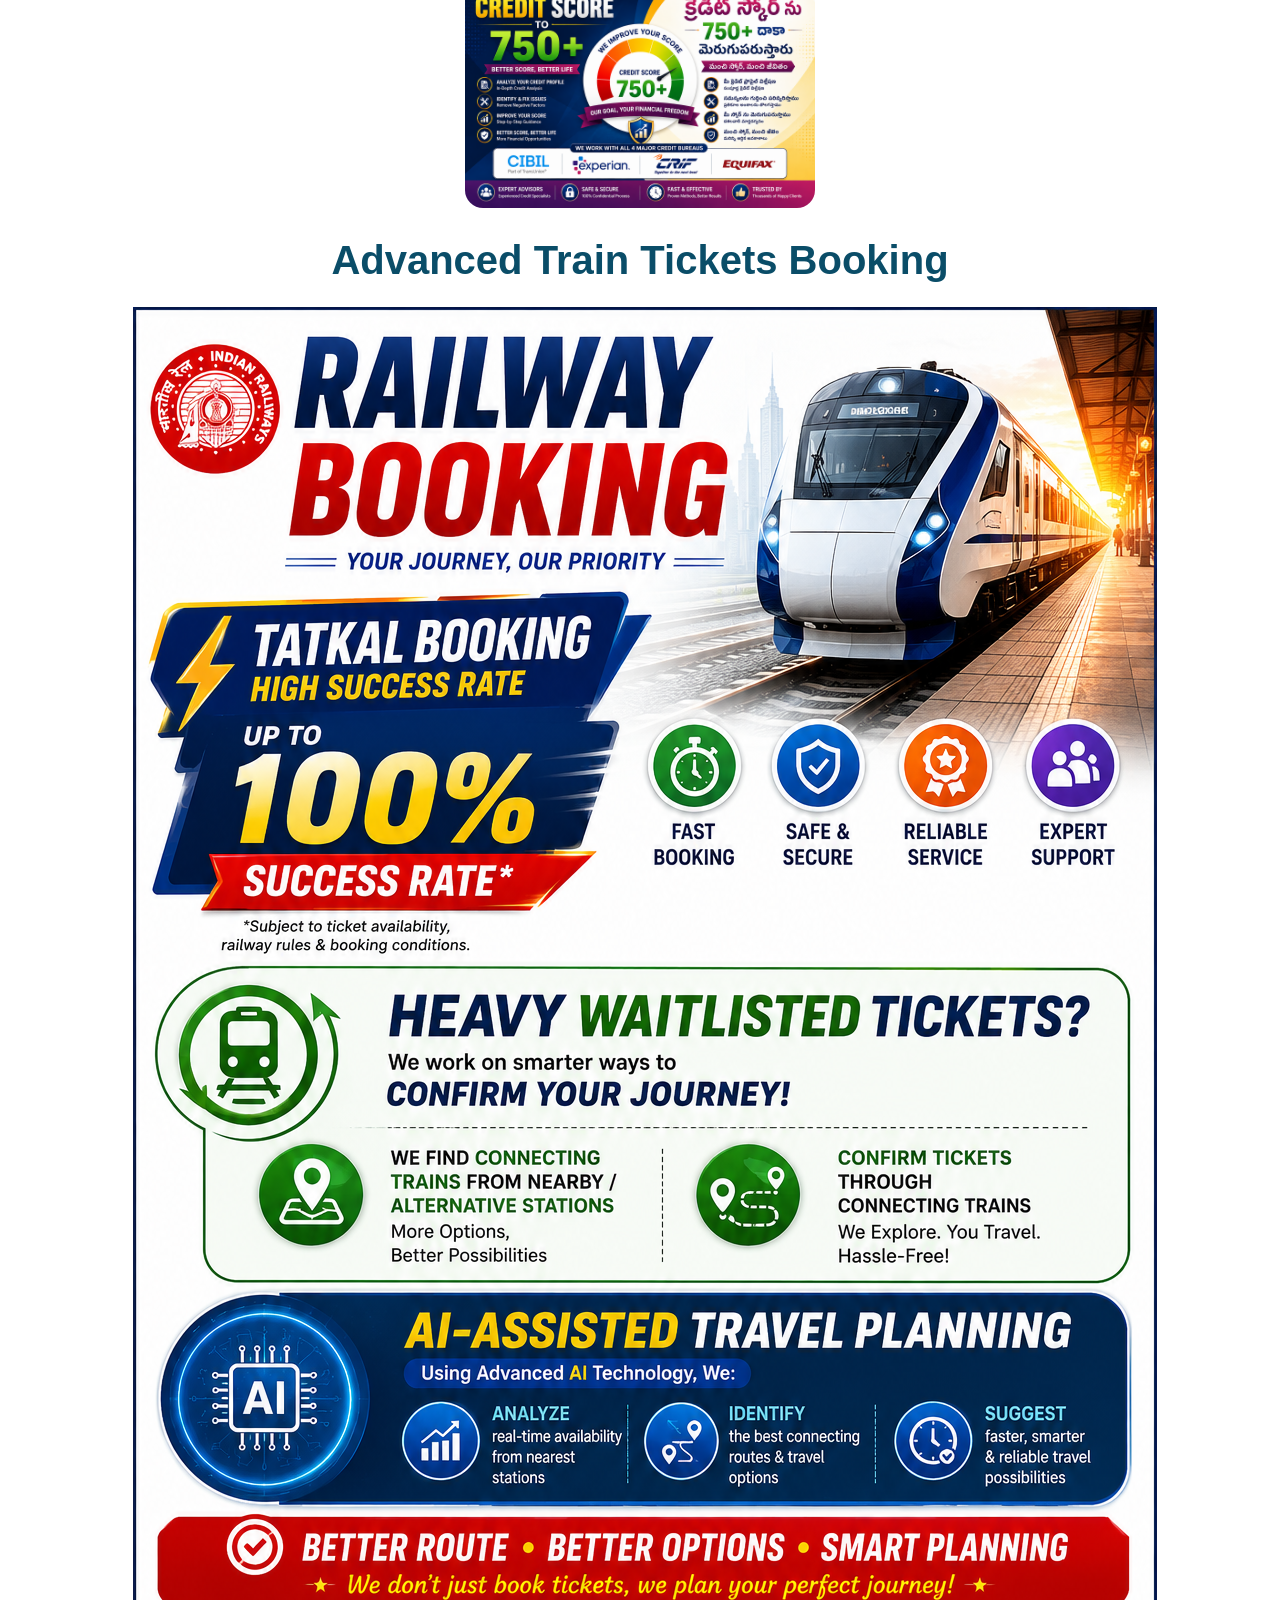
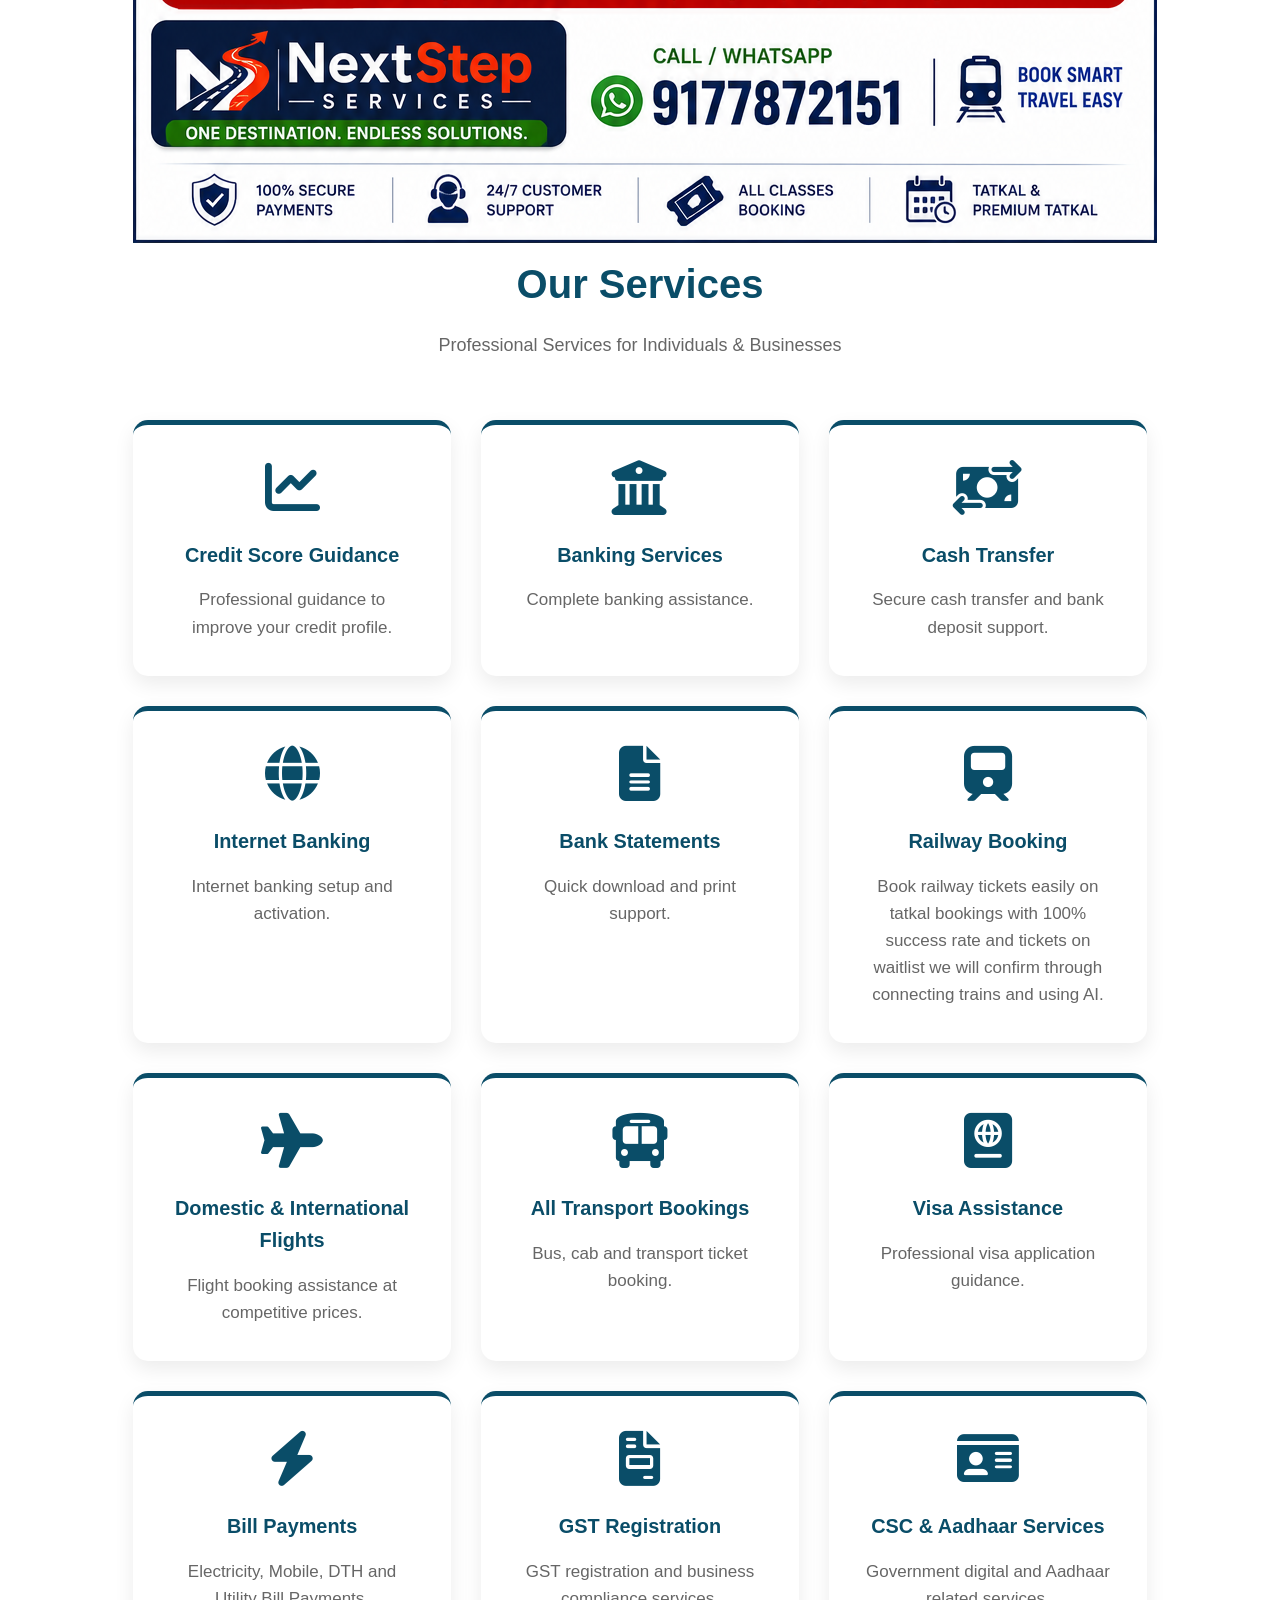
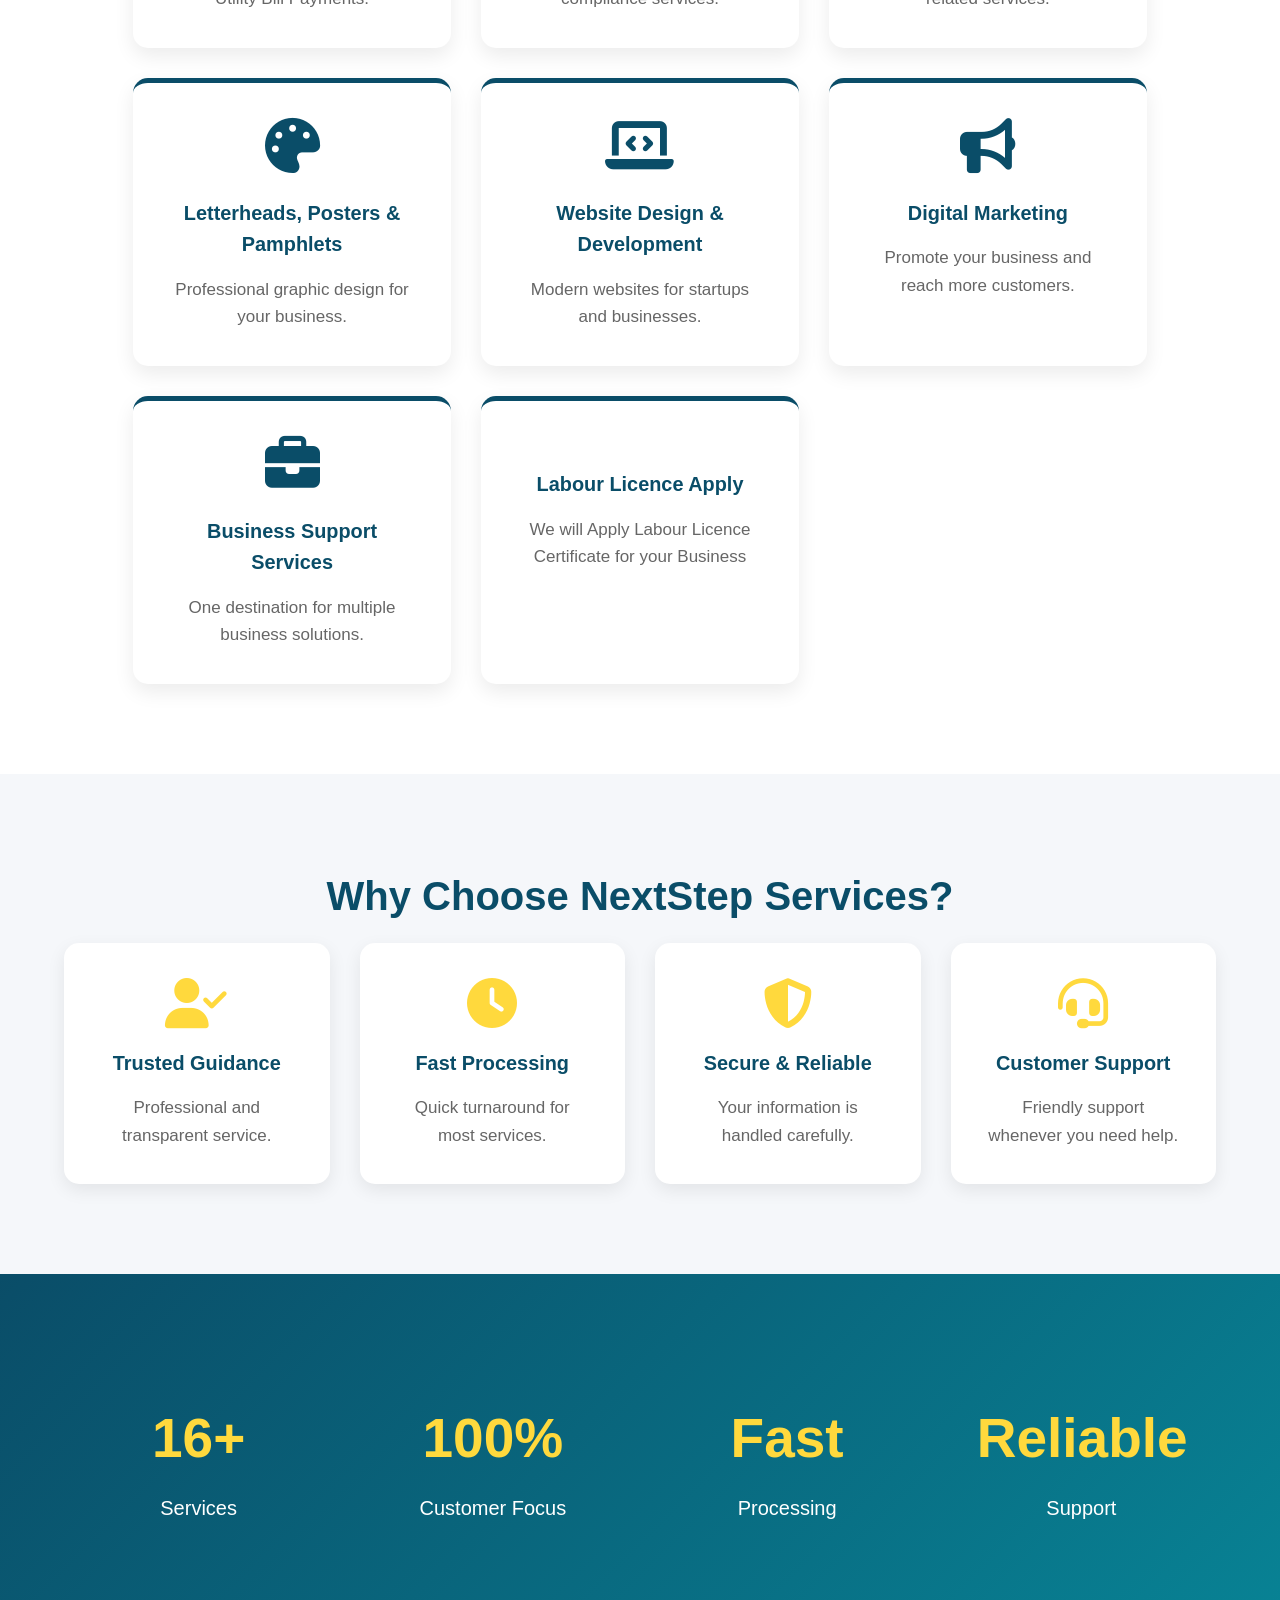
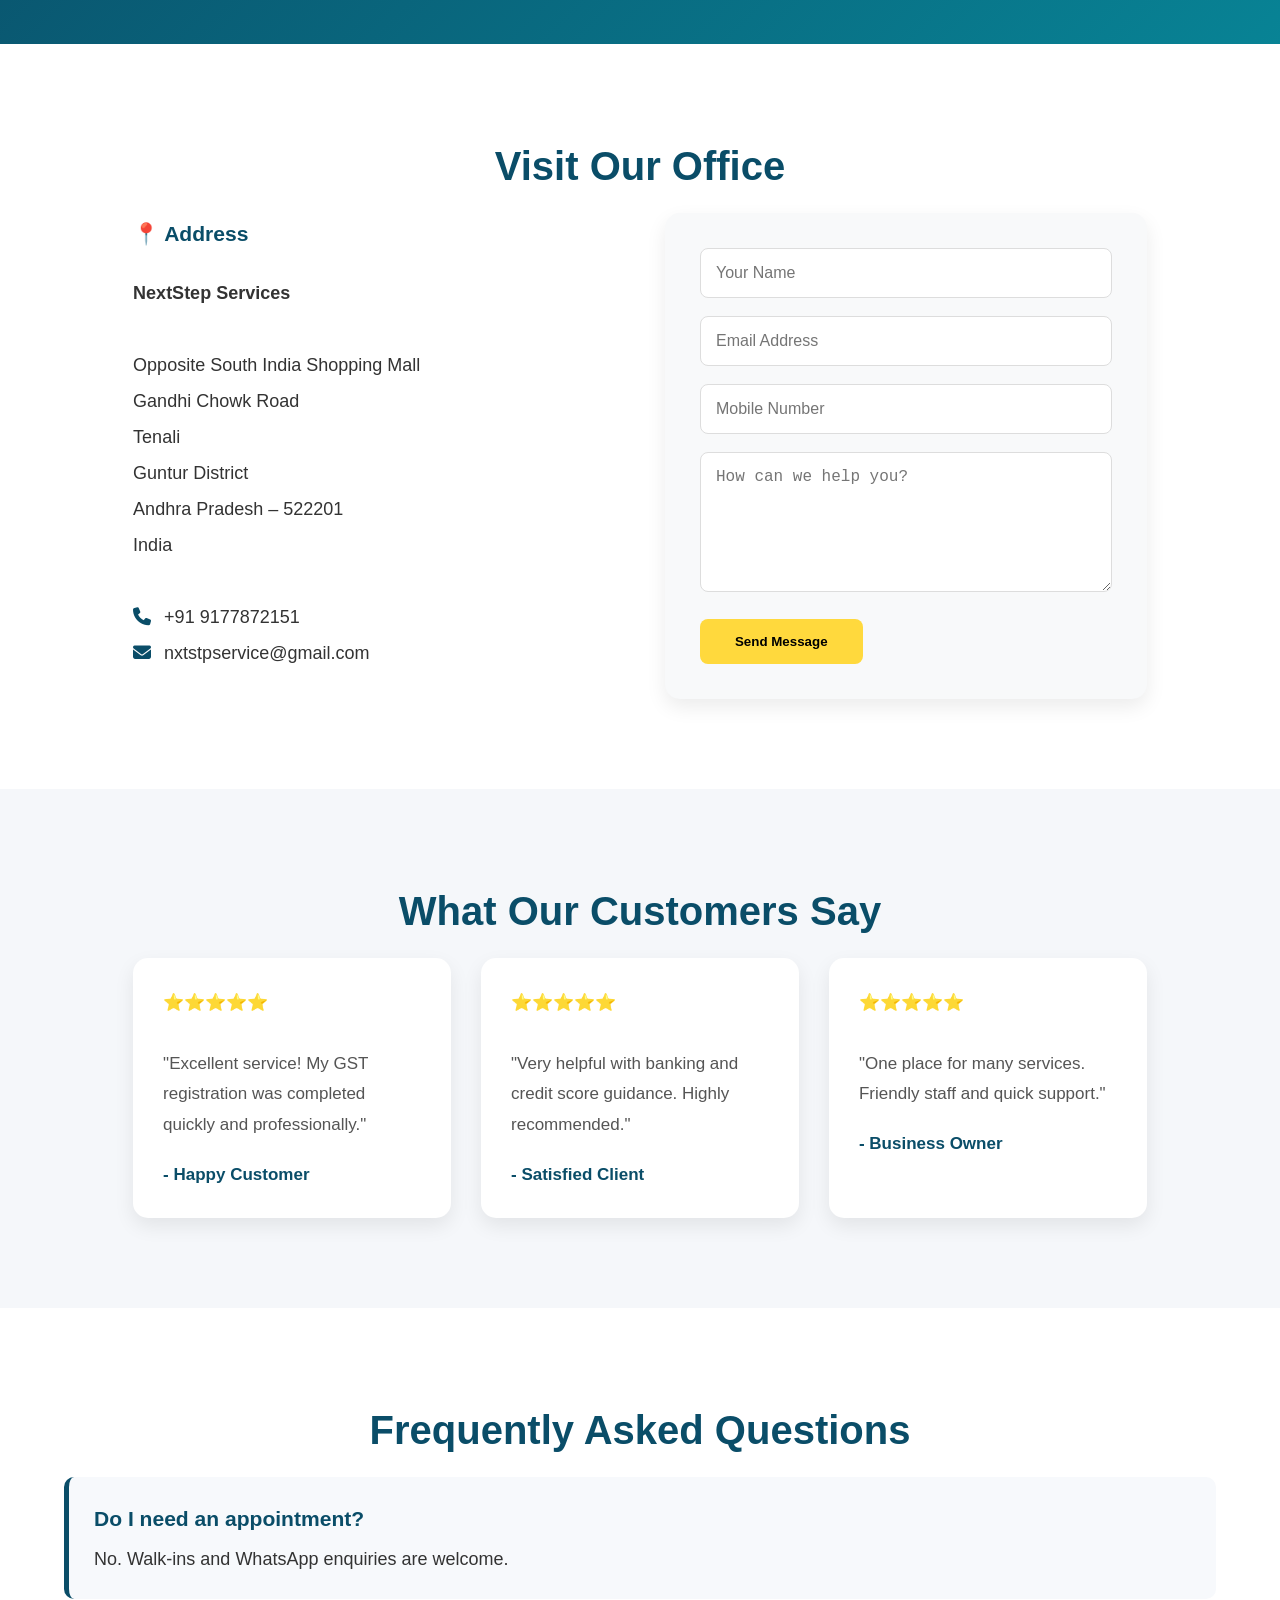
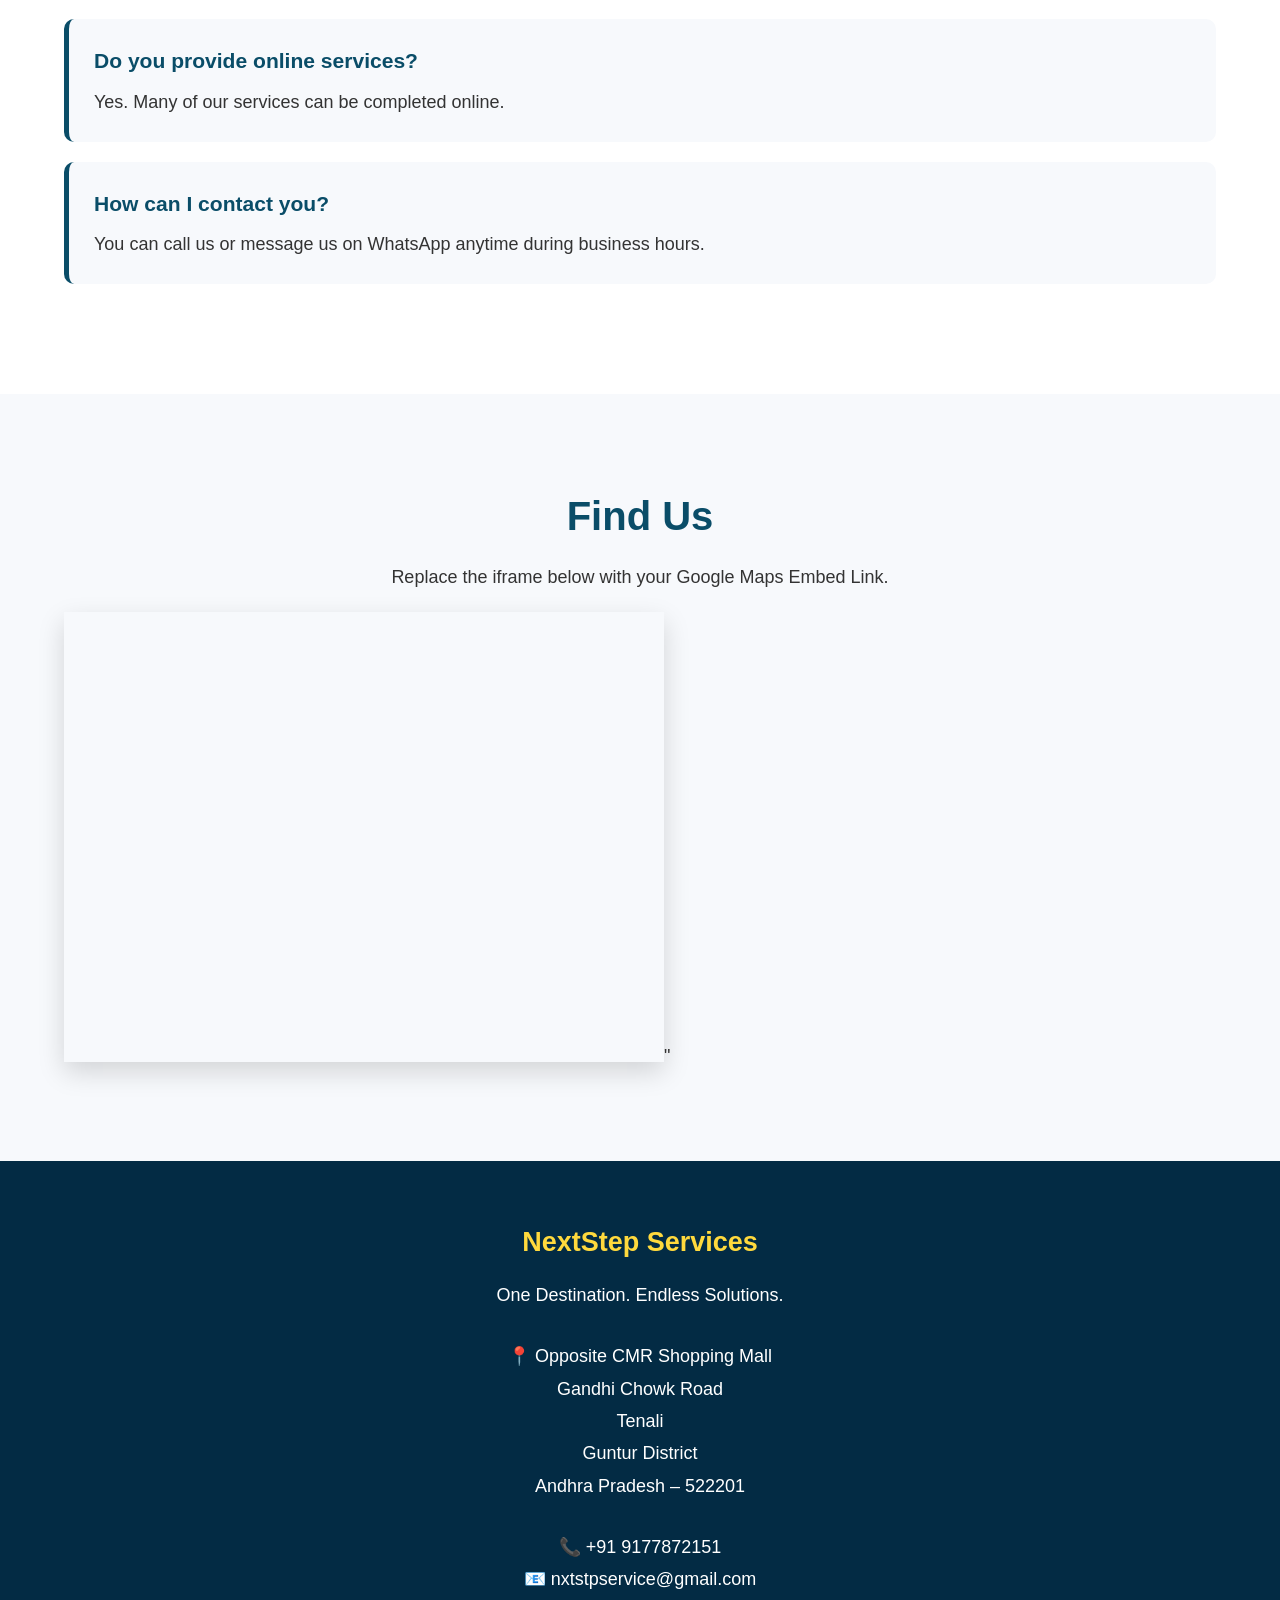
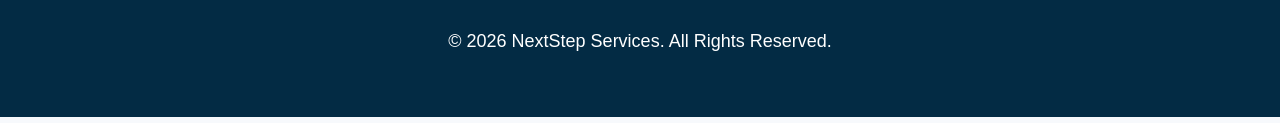
==== commit 93720e49: "Update index.html" ====
--- a/index.html
+++ b/index.html
@@ -162,7 +162,10 @@
 <section class="services" id="services">
 
 <div class="container">
+  <h2 class="speciality-title">Our Speciality</h2>
 <img src="creditscore.png"alt="Credit score logo" class= "creditscore-image">
+    <h2 class="speciality-title">Advanced Train Tickets Booking</h2>
+    <img src="train.png"alt="train tickets" class= "train-image">
 <h2>Our Services</h2>
 
 <p class="section-subtitle">
--- a/style.css
+++ b/style.css
@@ -859,7 +859,8 @@
 
 }
 }
-.hero .office-logo {
+.office-logo,
+.creditscore-image {
     width: 350px;
     height: auto;
     max-width: 90%;
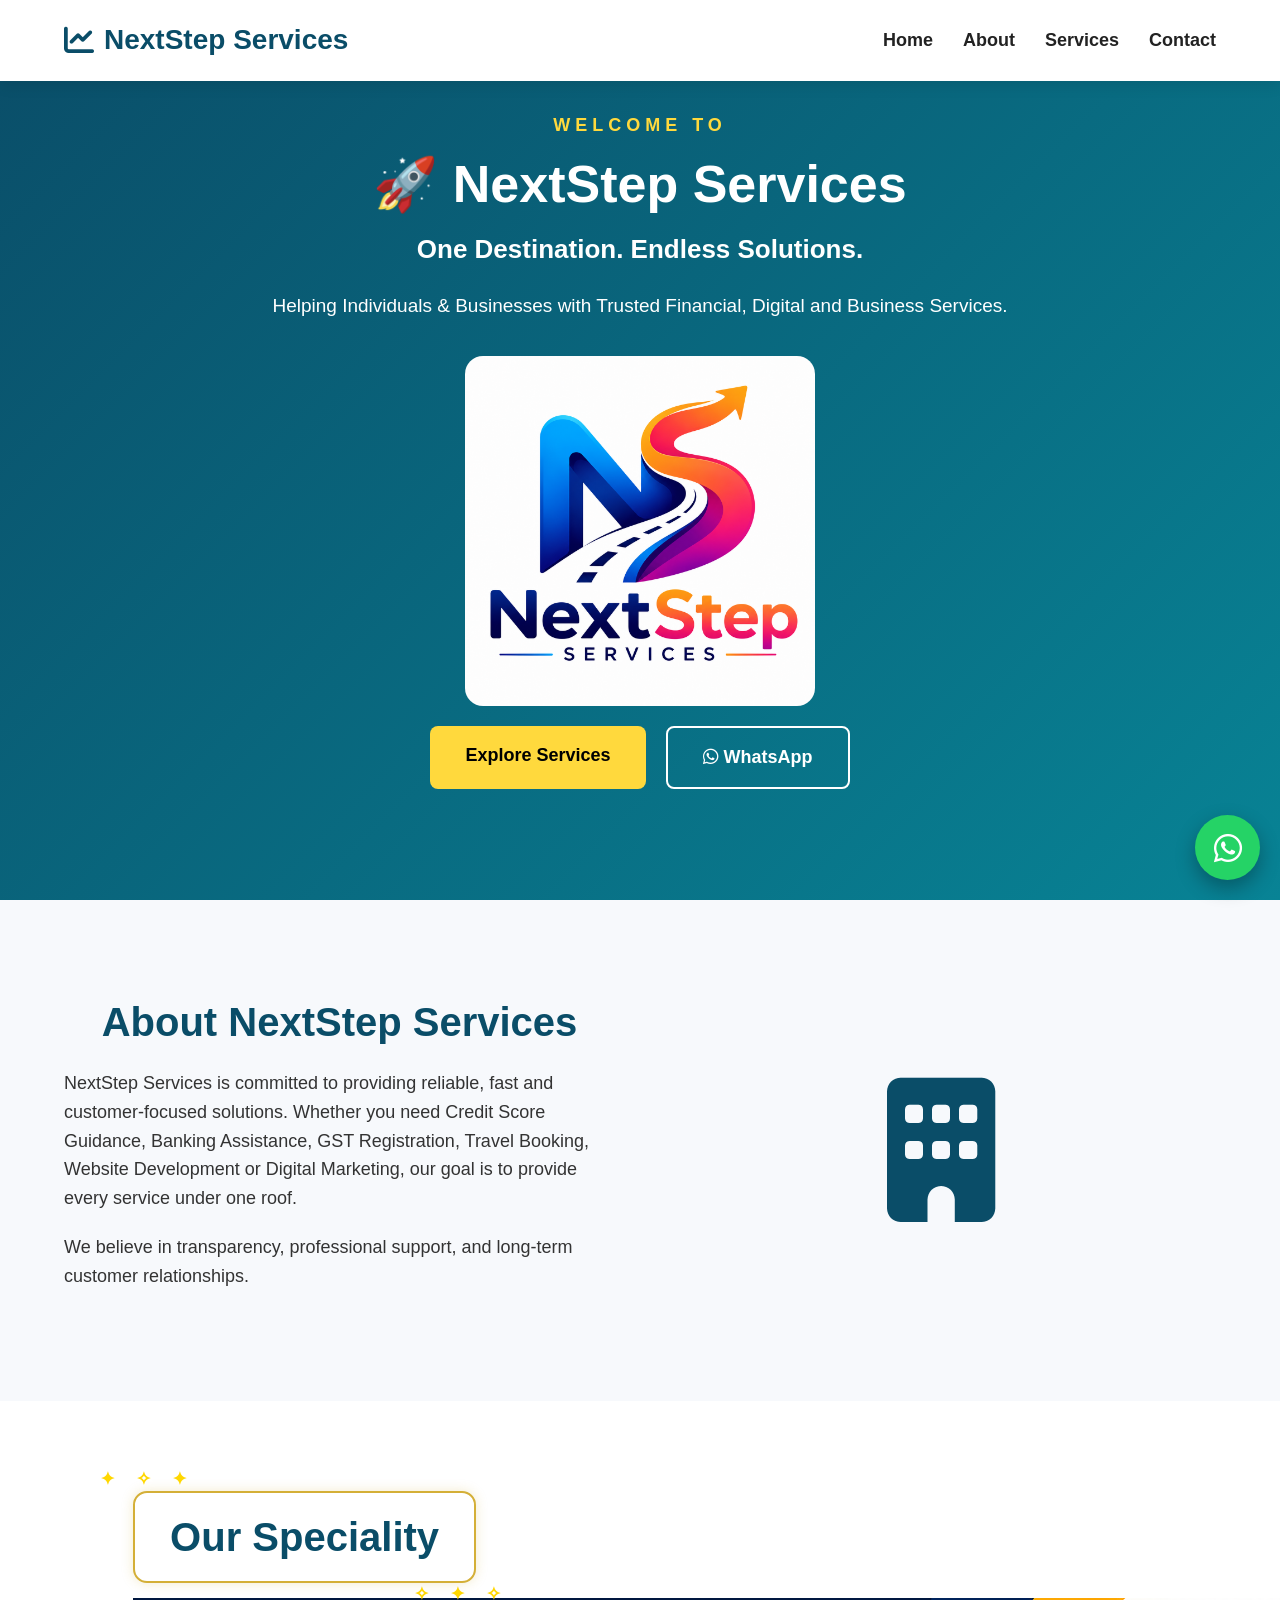
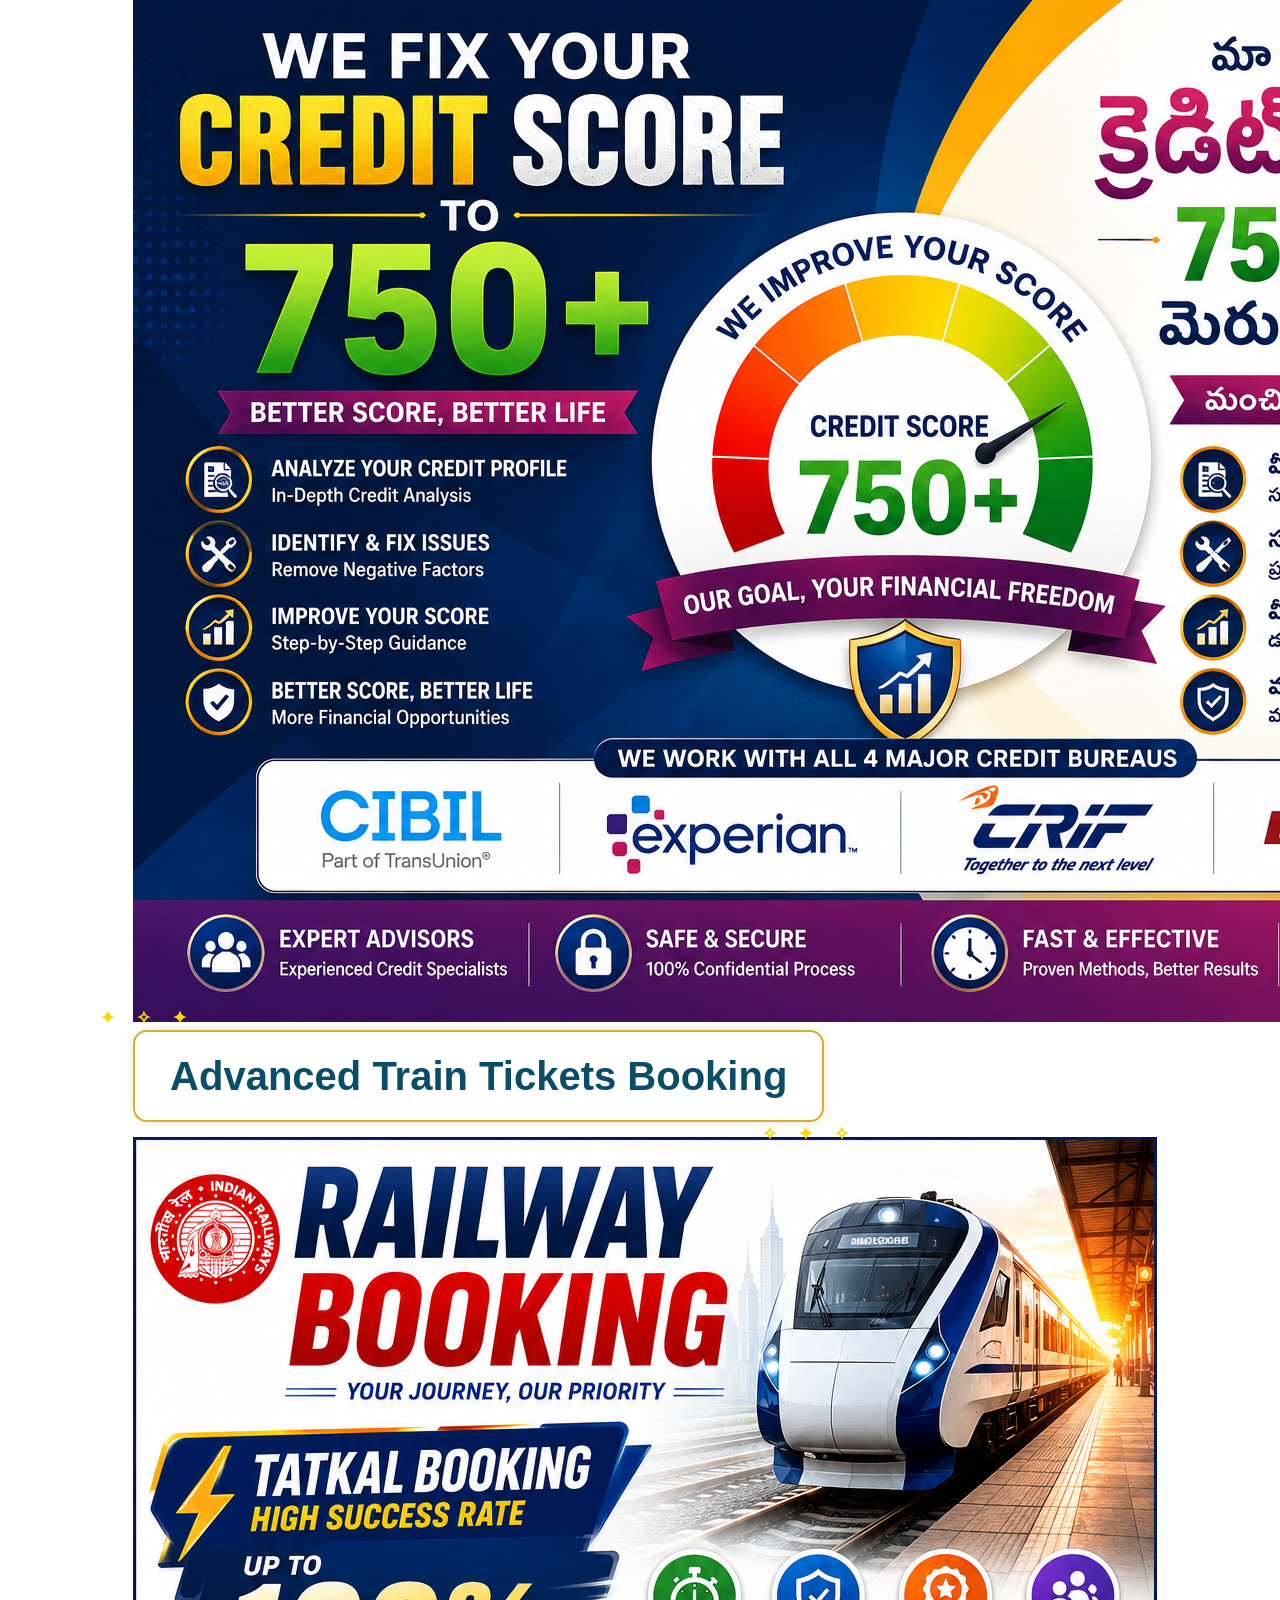
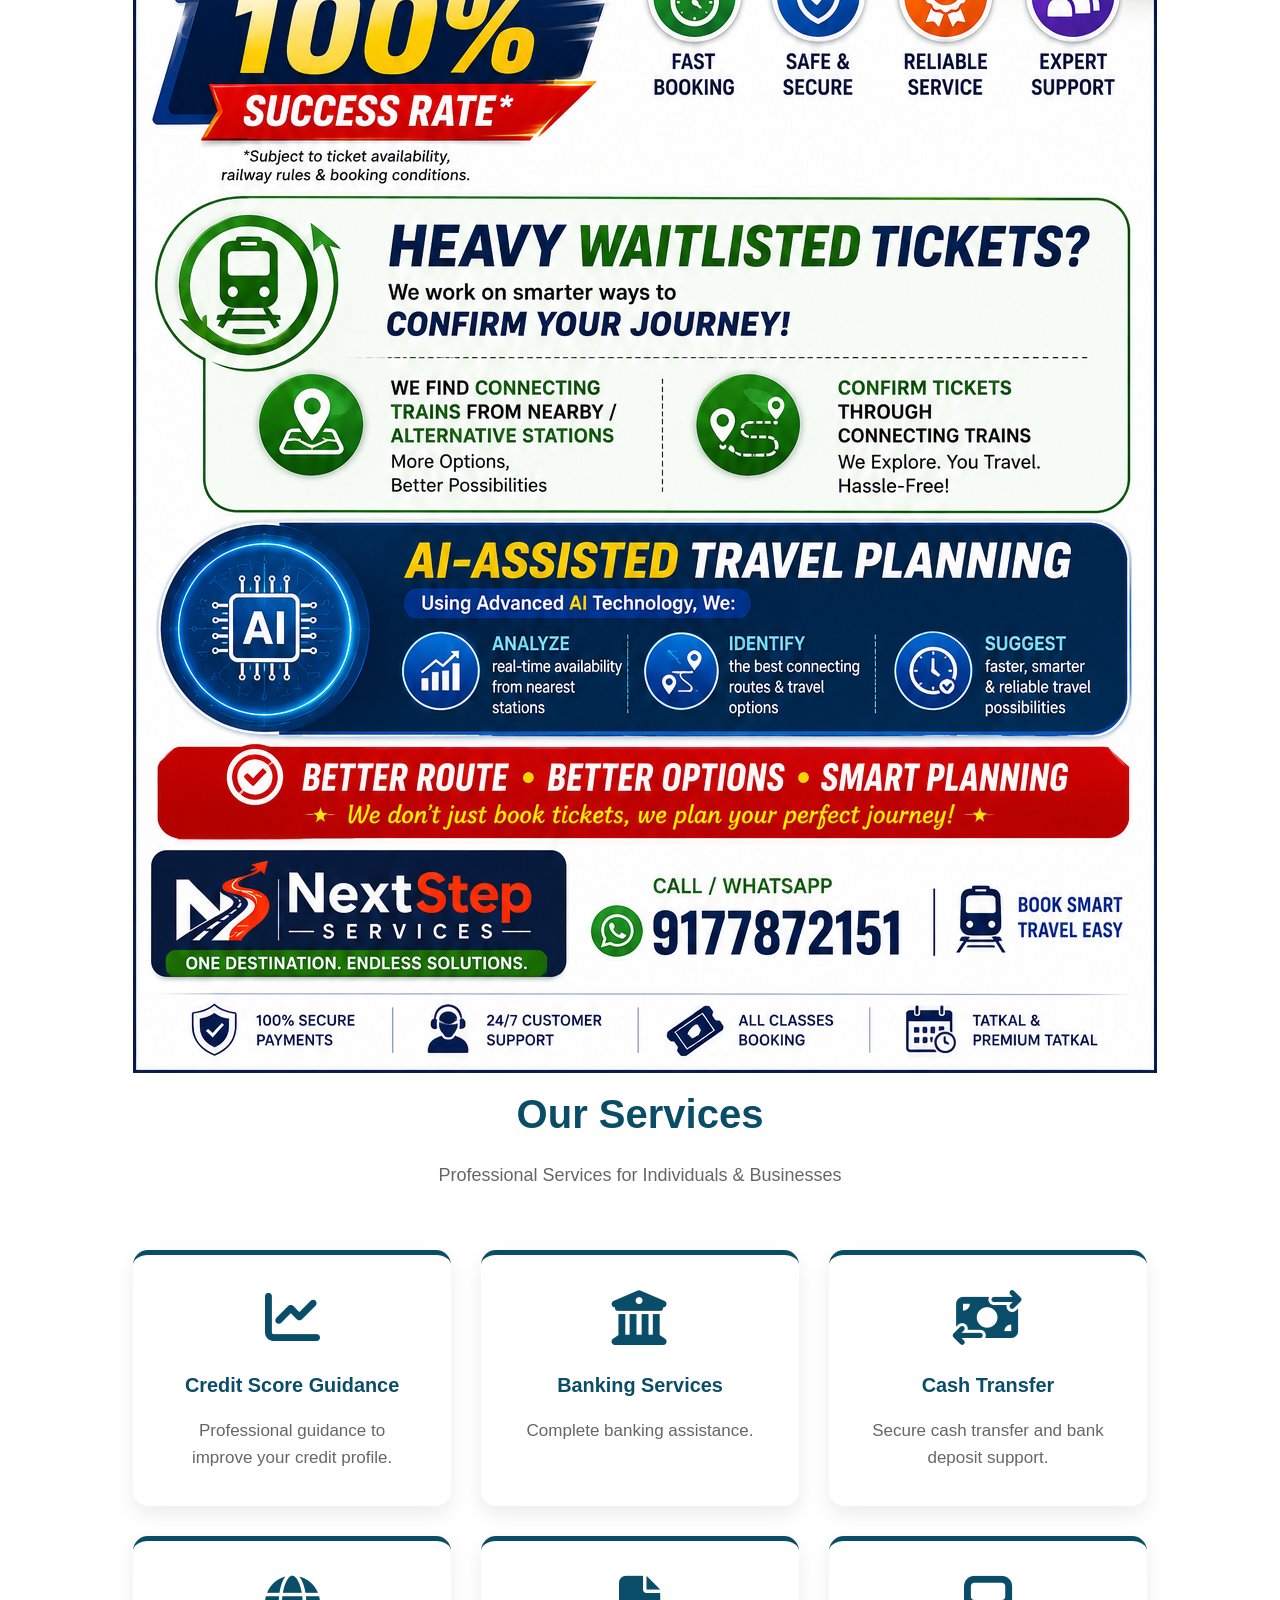
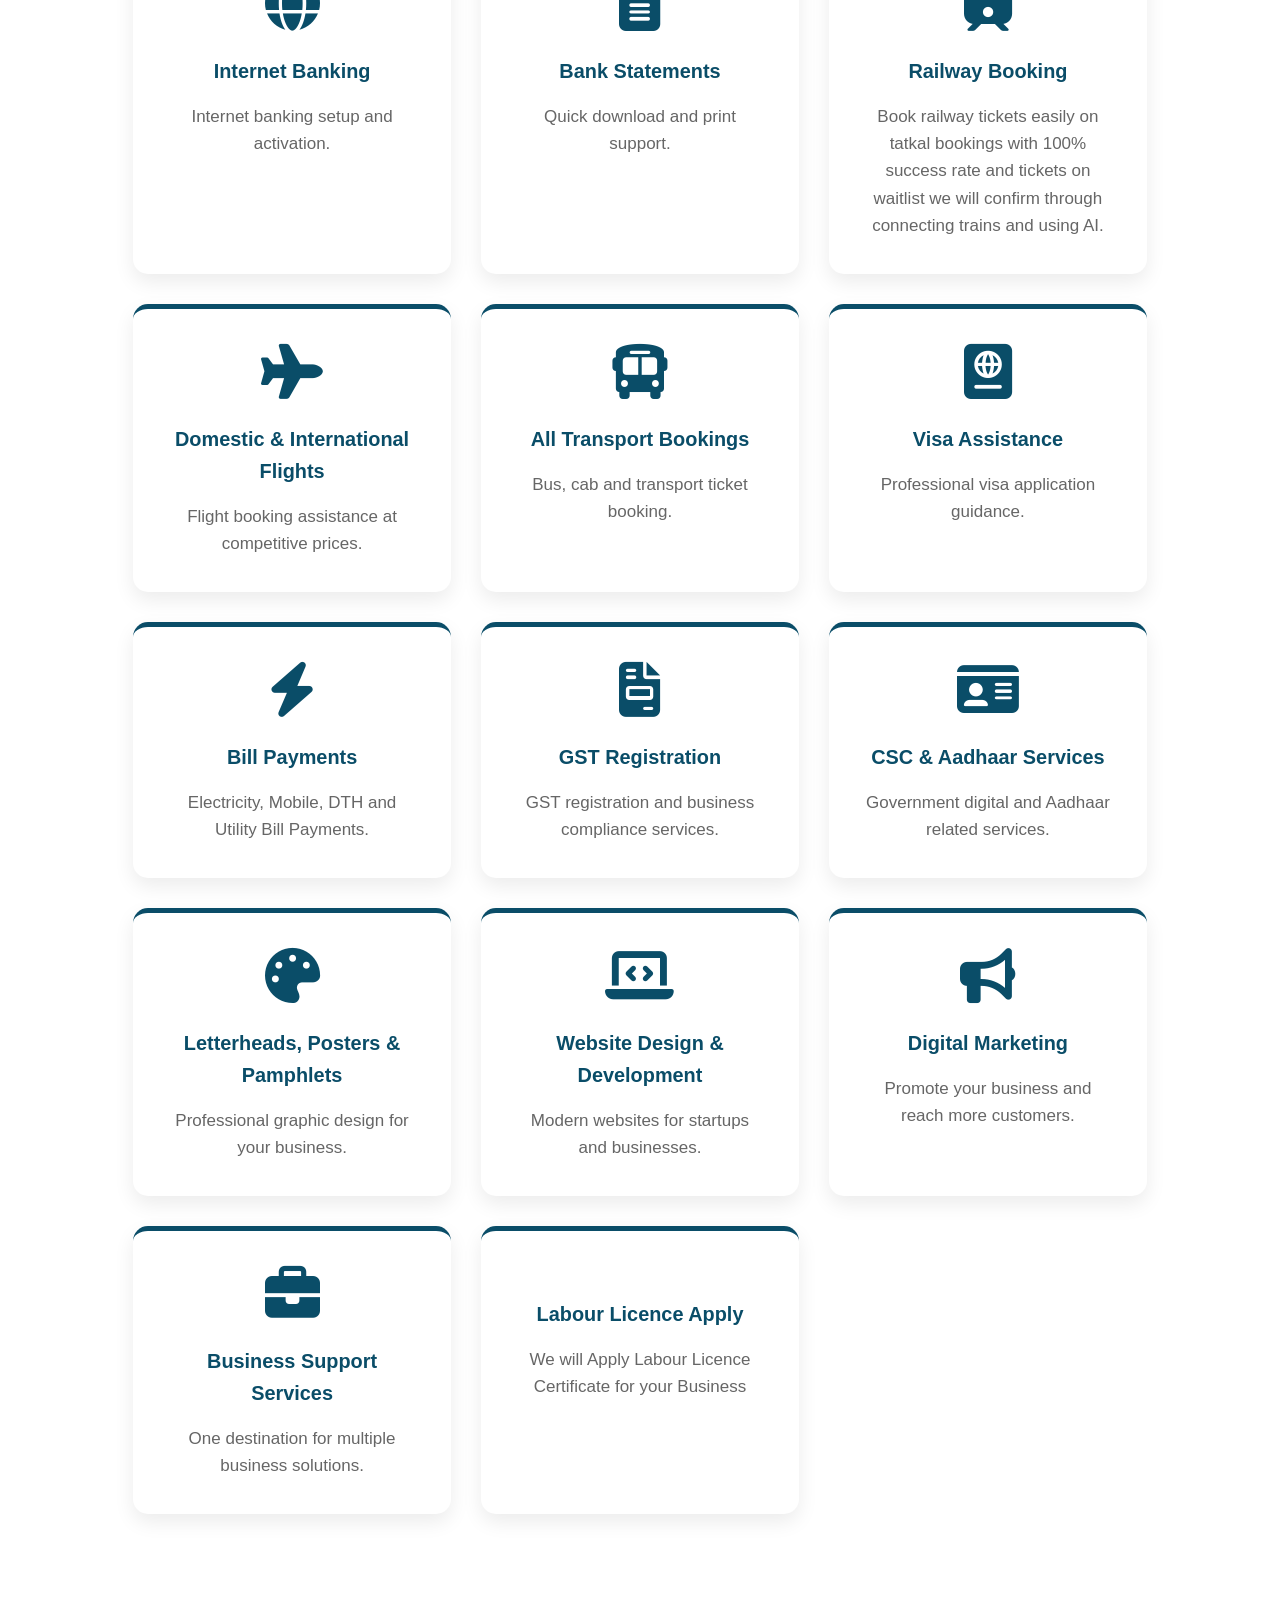
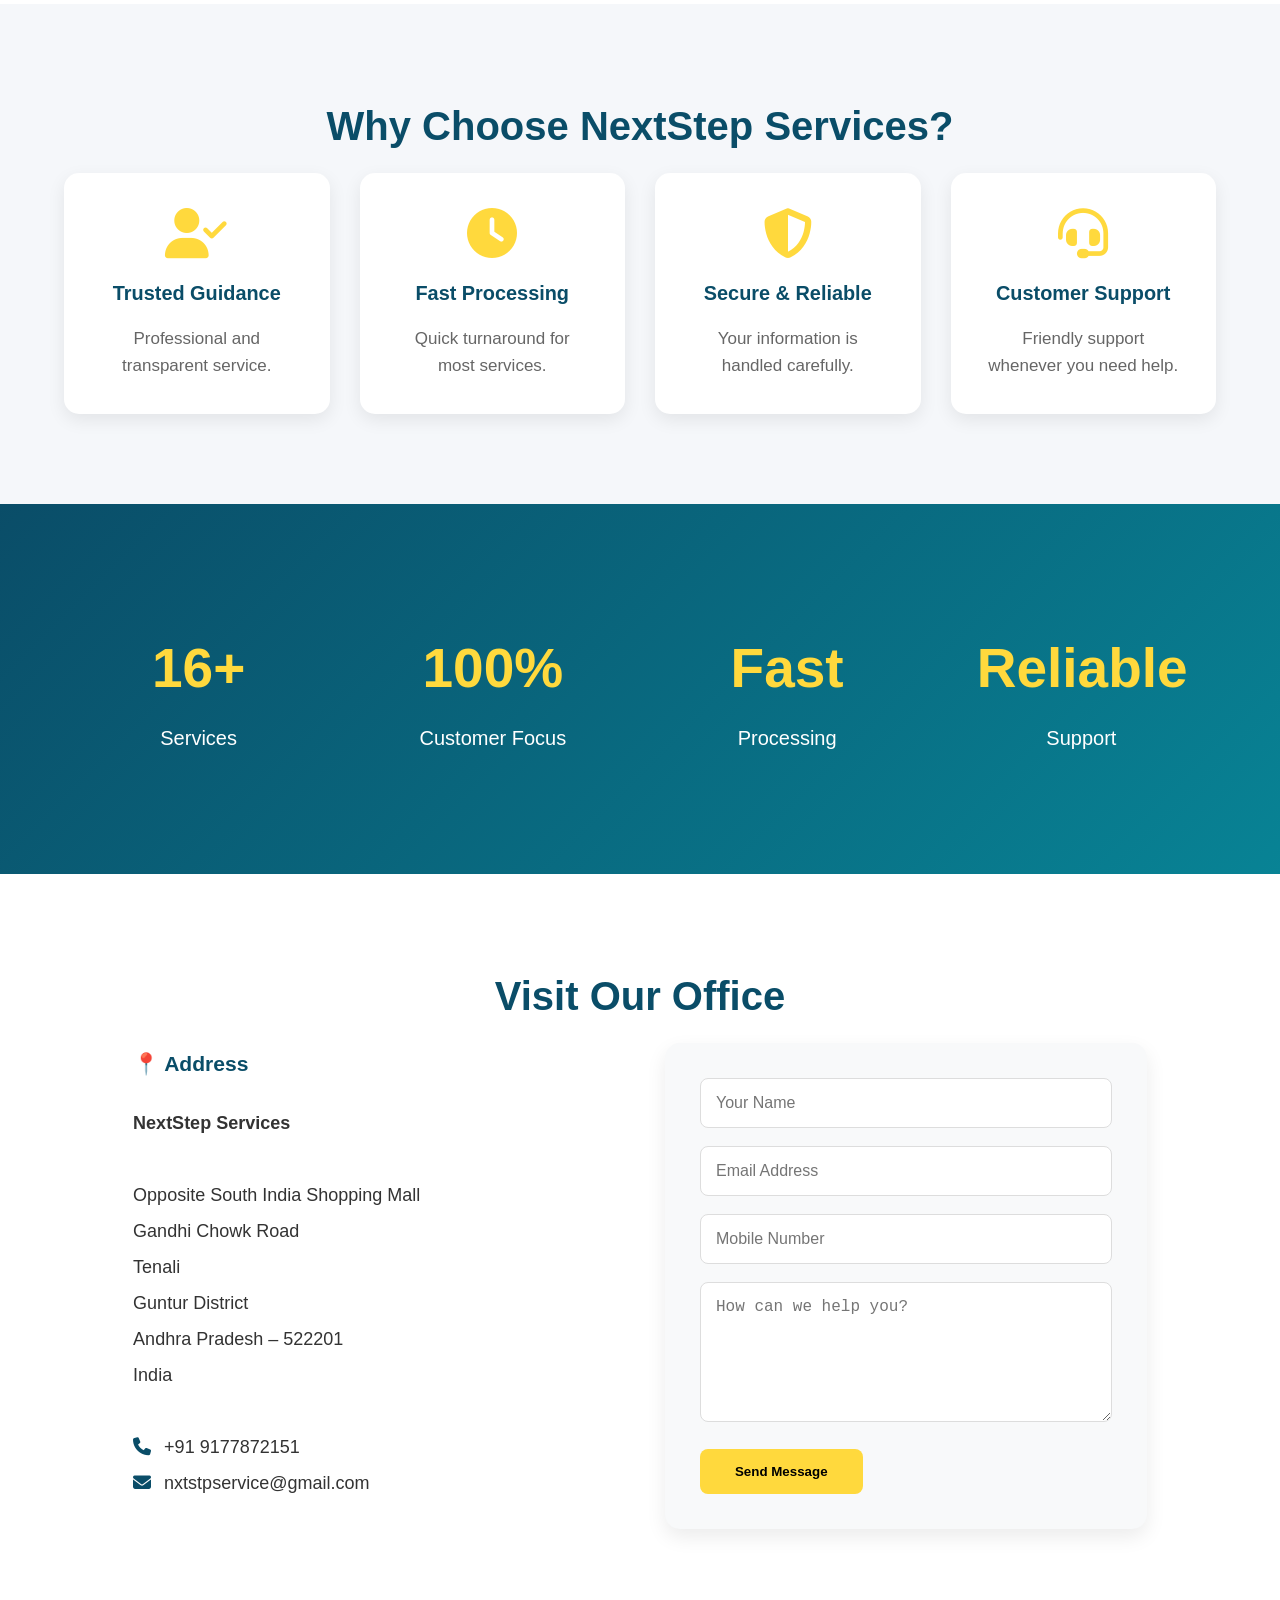
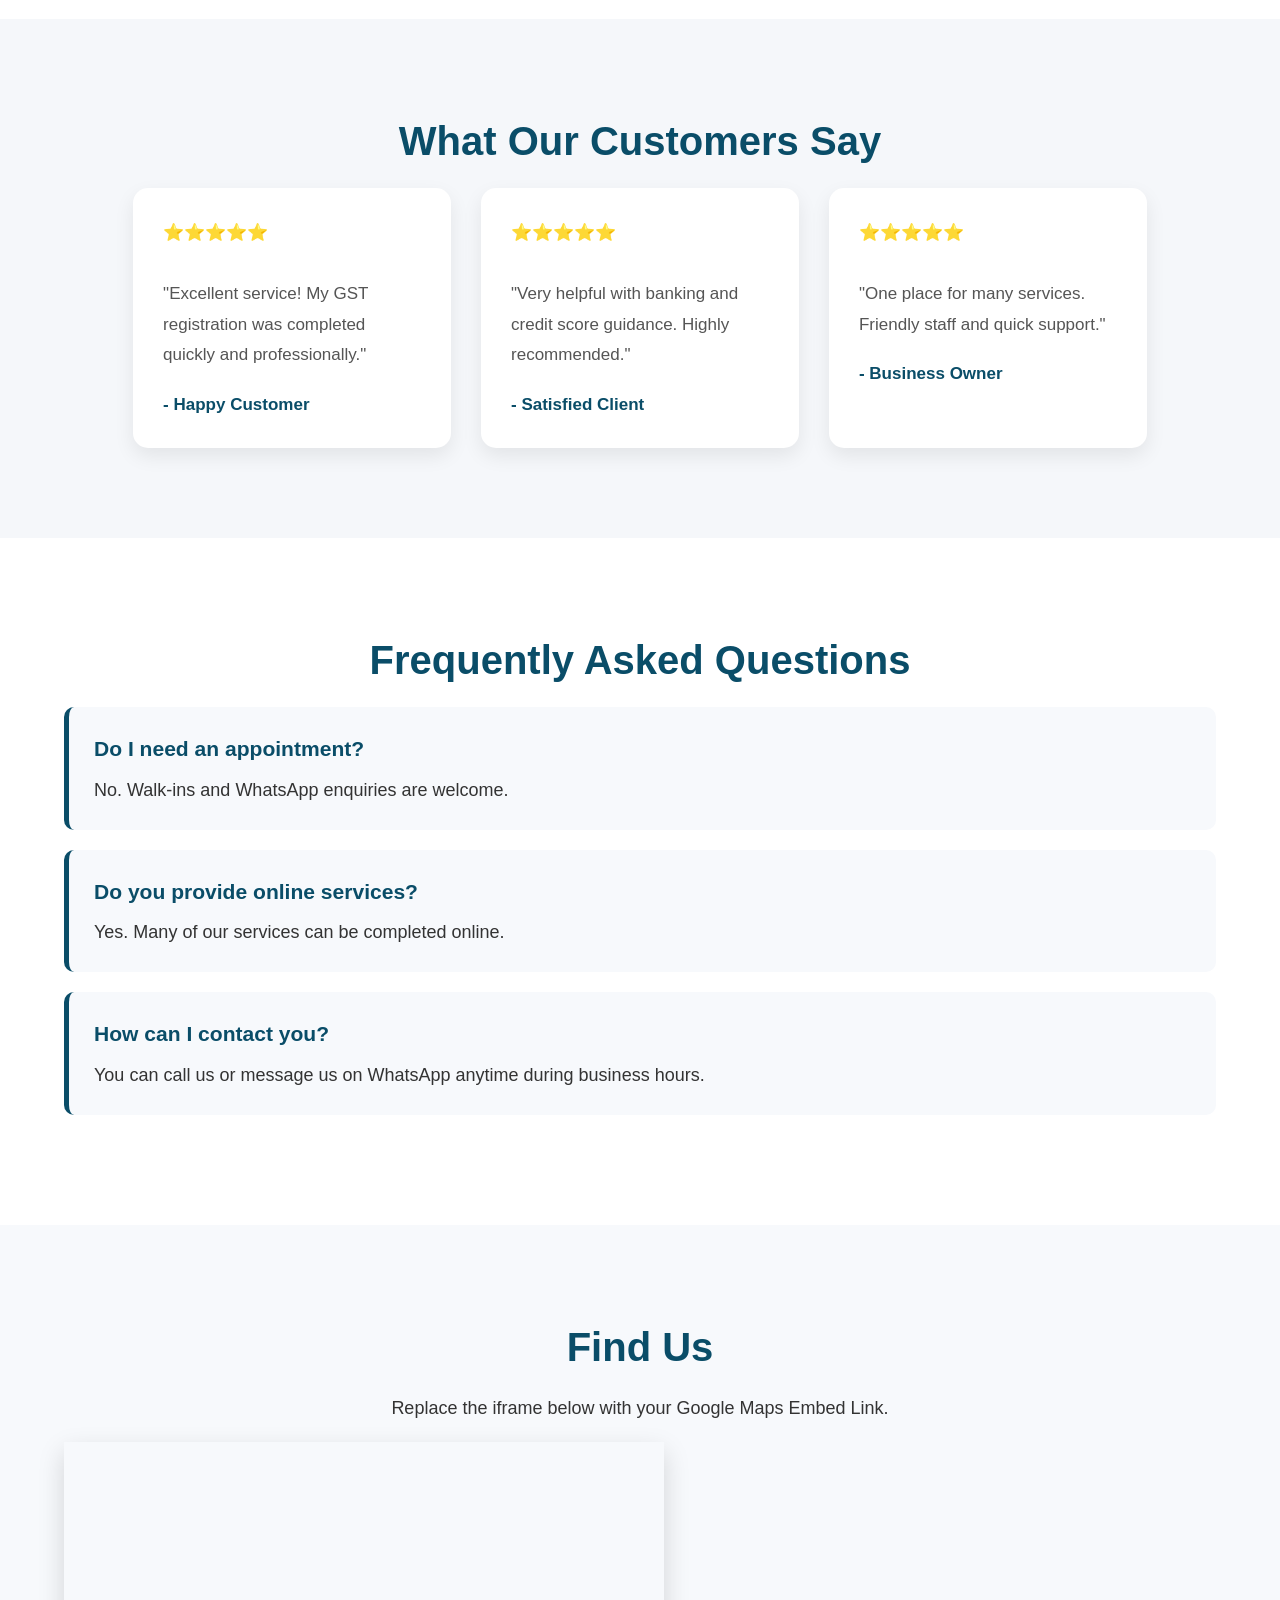
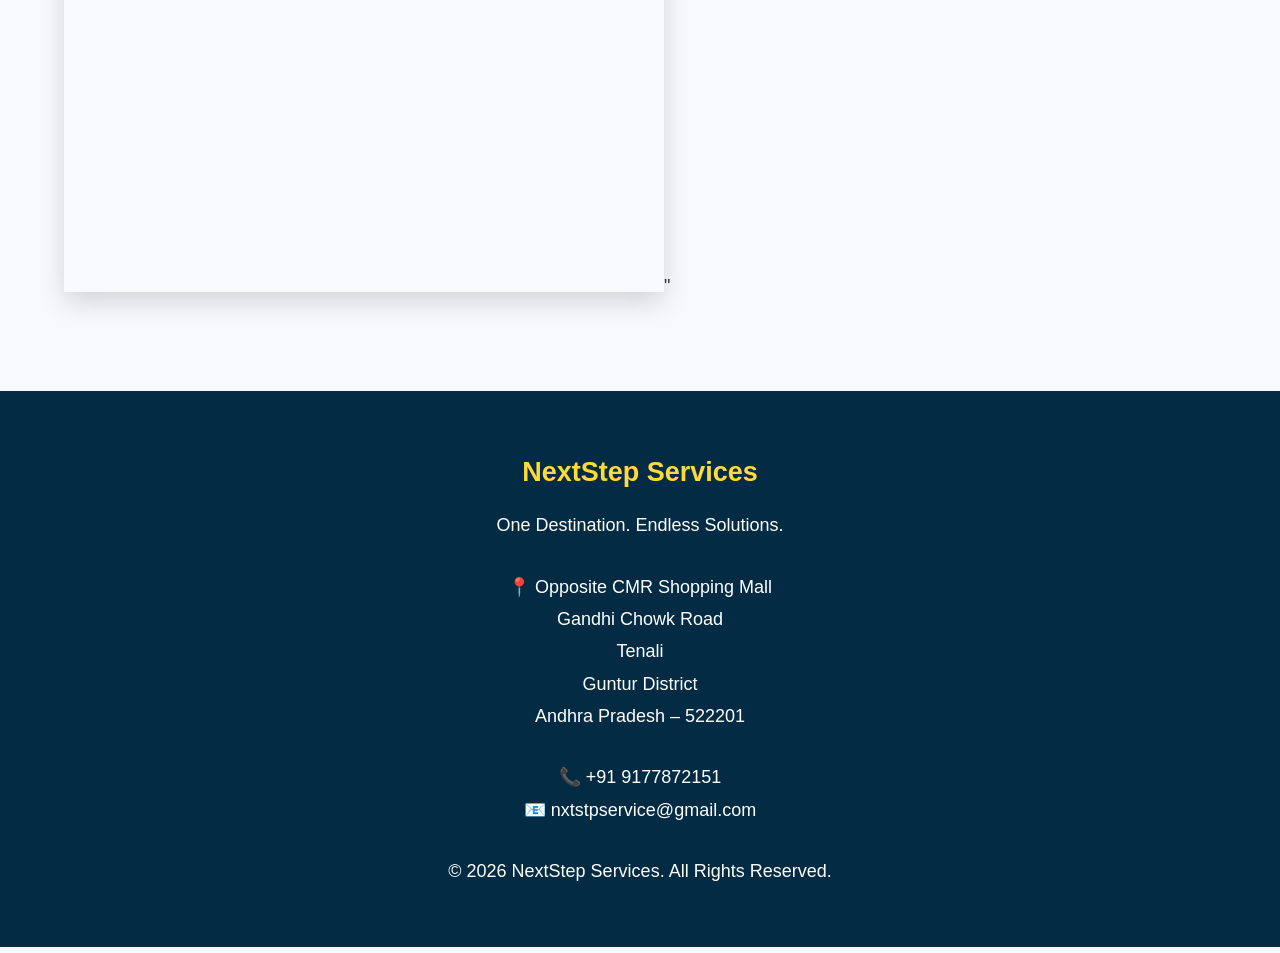
==== commit 1d04a4ec: "Update index.html" ====
--- a/index.html
+++ b/index.html
@@ -162,10 +162,15 @@
 <section class="services" id="services">
 
 <div class="container">
+    
   <h2 class="speciality-title">Our Speciality</h2>
+    
 <img src="creditscore.png"alt="Credit score logo" class= "creditscore-image">
+    
     <h2 class="speciality-title">Advanced Train Tickets Booking</h2>
+    
     <img src="train.png"alt="train tickets" class= "train-image">
+    
 <h2>Our Services</h2>
 
 <p class="section-subtitle">
--- a/style.css
+++ b/style.css
@@ -860,7 +860,8 @@
 }
 }
 .office-logo,
-.creditscore-image {
+.creditscore-image
+.train-image{
     width: 350px;
     height: auto;
     max-width: 90%;
@@ -1067,3 +1068,71 @@
     }
 
 }
+.speciality-title {
+    position: relative;
+    display: inline-block;
+    padding: 12px 35px;
+    color: #0A4D68;
+    border: 2px solid #D4AF37;
+    border-radius: 14px;
+    background: white;
+    box-shadow: 0 0 12px rgba(212, 175, 55, 0.25);
+}
+
+/* Create multiple sparkling stars */
+.speciality-title::before {
+    content: "✦  ✧       ✦";
+    position: absolute;
+    left: -35px;
+    top: -28px;
+    color: #FFD700;
+    font-size: 18px;
+    letter-spacing: 8px;
+    animation: sparkleTop 1.8s infinite alternate;
+}
+
+.speciality-title::after {
+    content: "✧       ✦  ✧";
+    position: absolute;
+    right: -35px;
+    bottom: -28px;
+    color: #FFD700;
+    font-size: 18px;
+    letter-spacing: 8px;
+    animation: sparkleBottom 2s infinite alternate;
+}
+
+/* Sparkle animation */
+@keyframes sparkleTop {
+    0% {
+        opacity: 0.25;
+        transform: scale(0.8);
+    }
+
+    50% {
+        opacity: 1;
+        transform: scale(1.15);
+    }
+
+    100% {
+        opacity: 0.4;
+        transform: scale(0.9);
+    }
+}
+
+@keyframes sparkleBottom {
+    0% {
+        opacity: 0.3;
+        transform: scale(0.8);
+    }
+
+    50% {
+        opacity: 1;
+        transform: scale(1.2);
+    }
+
+    100% {
+        opacity: 0.35;
+        transform: scale(0.9);
+    }
+}
